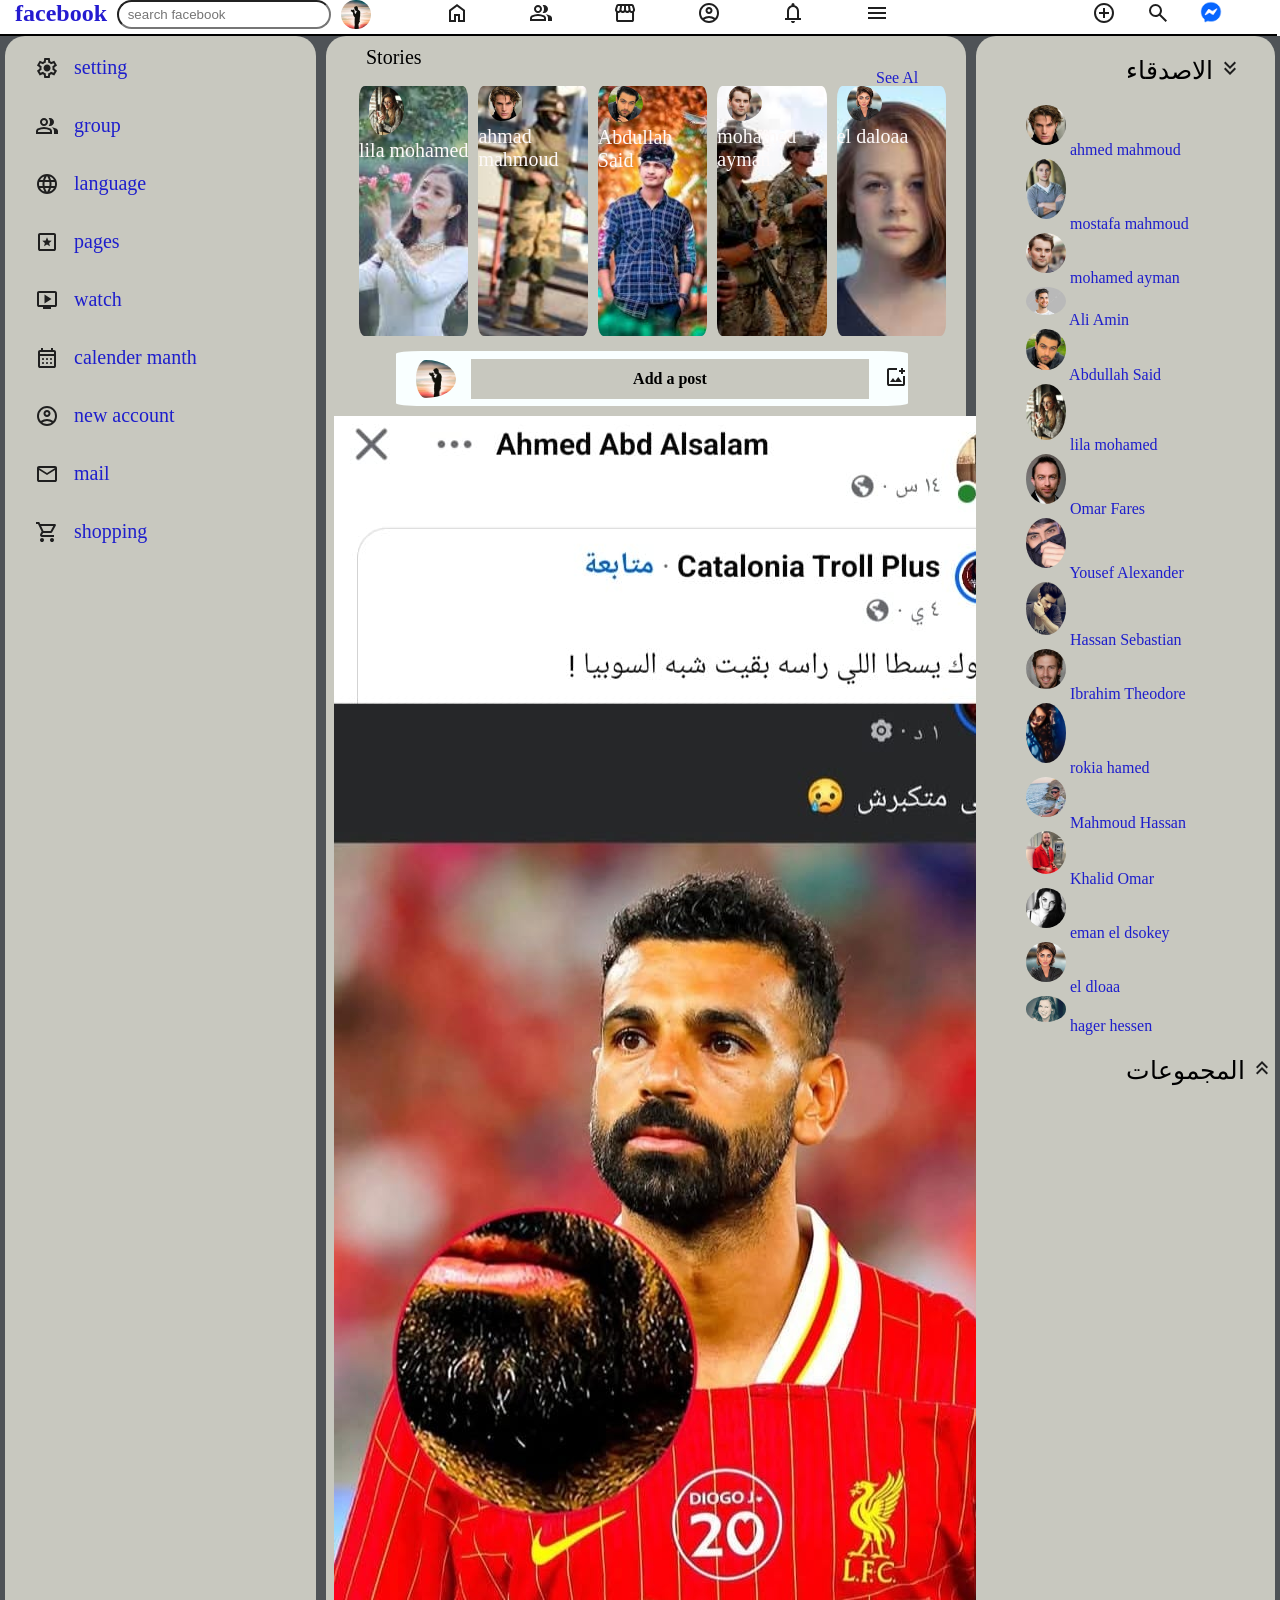
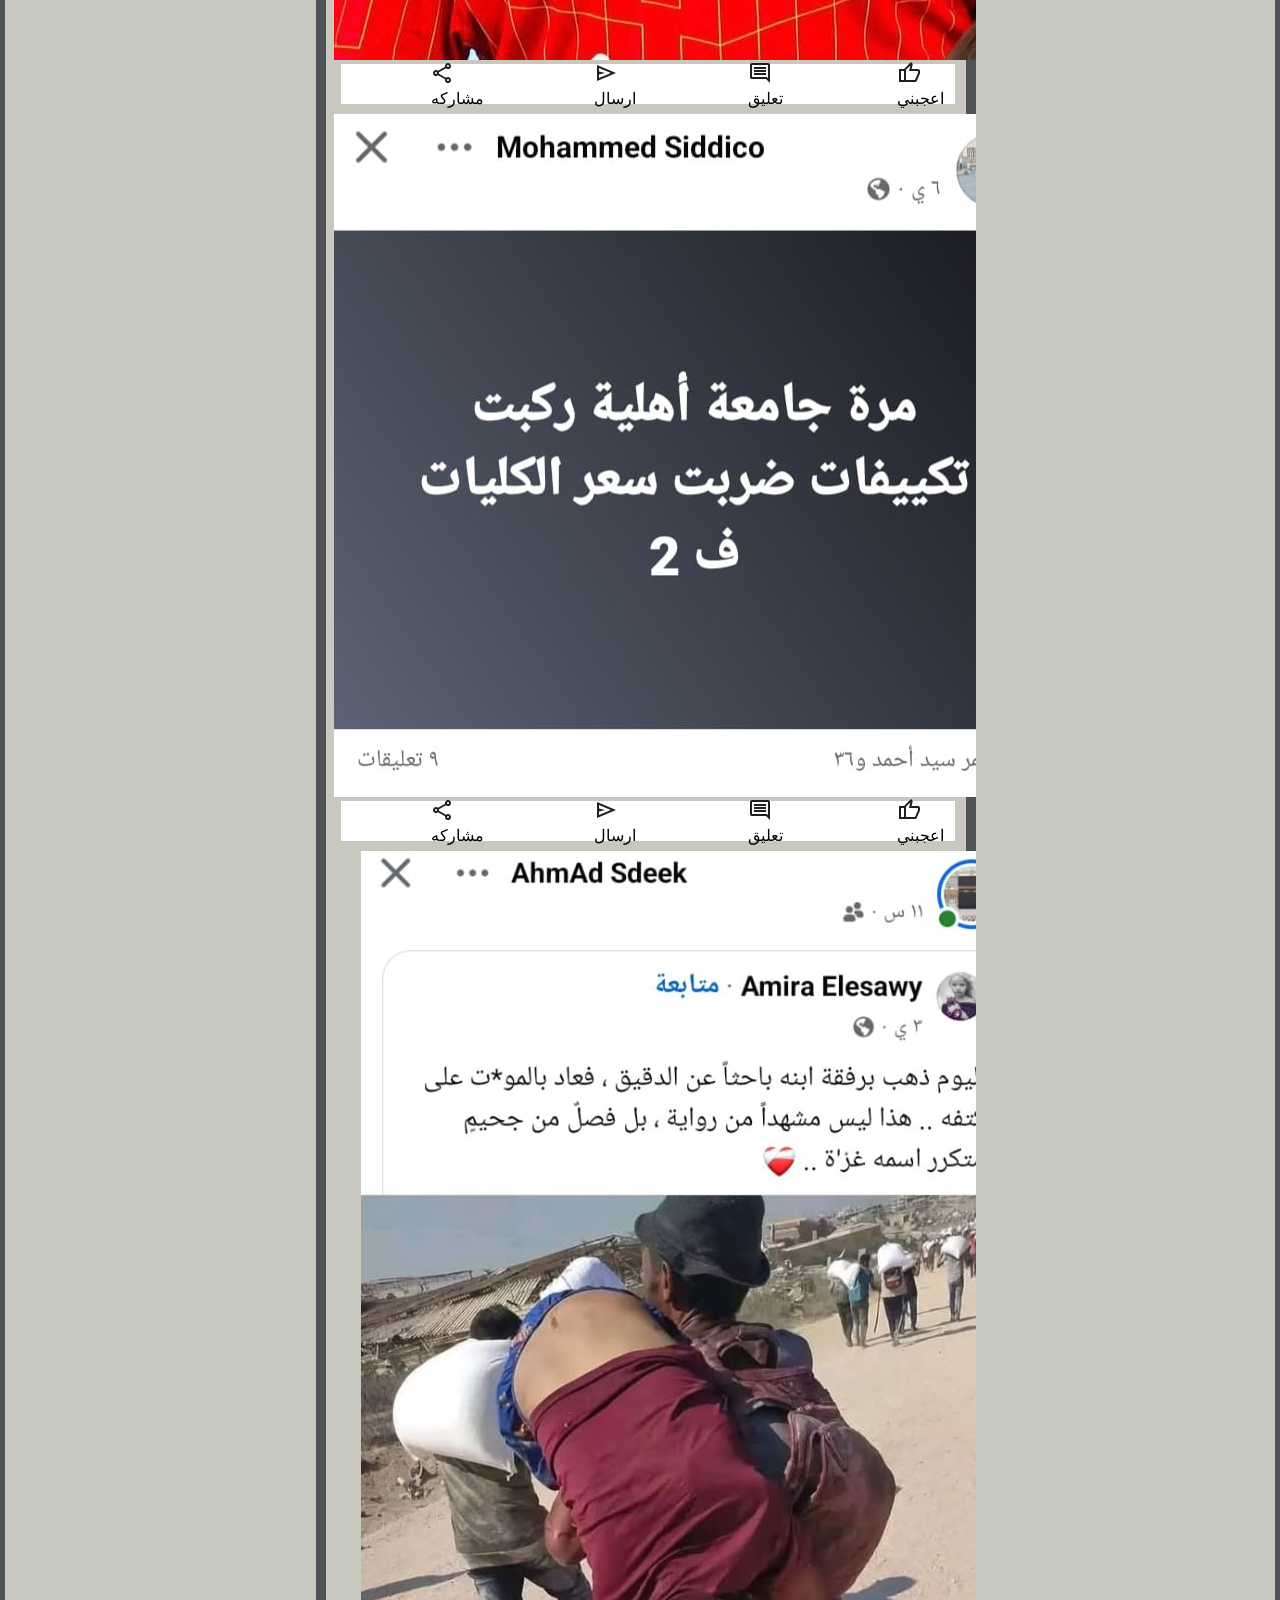
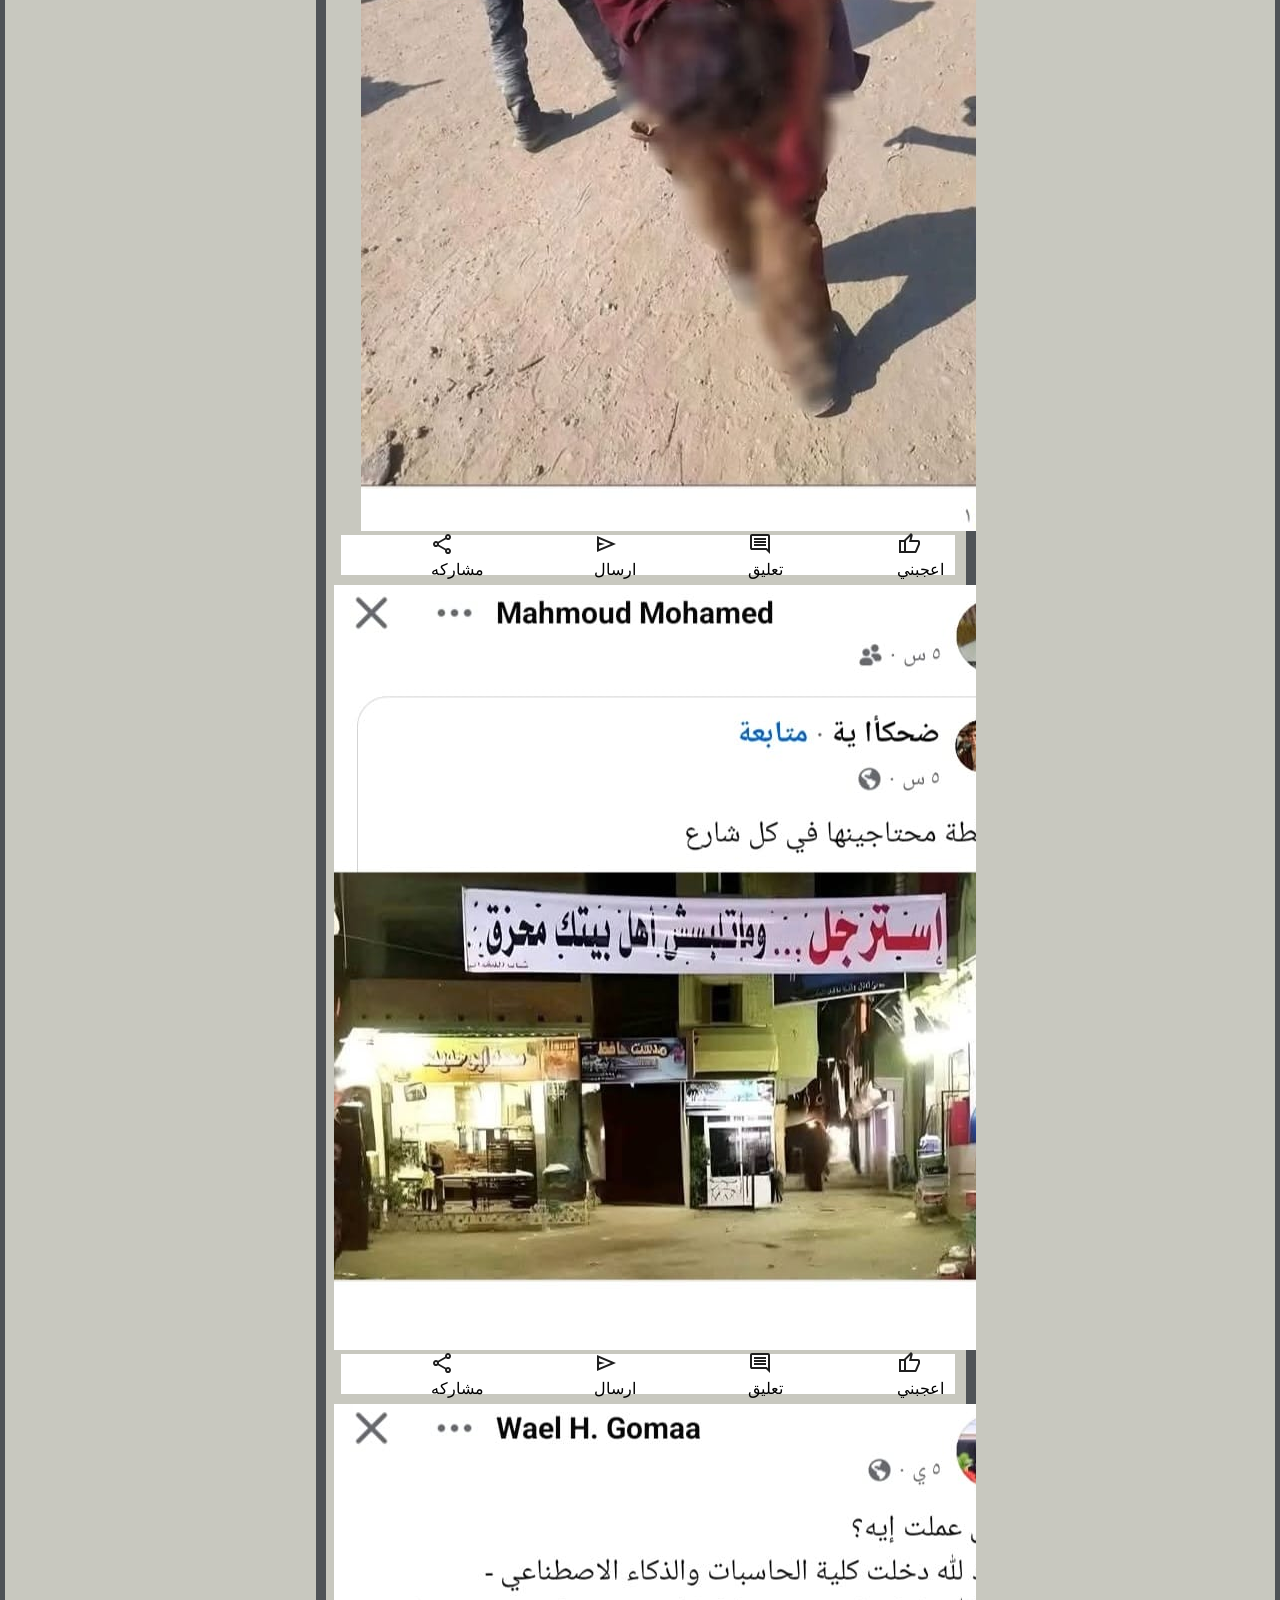
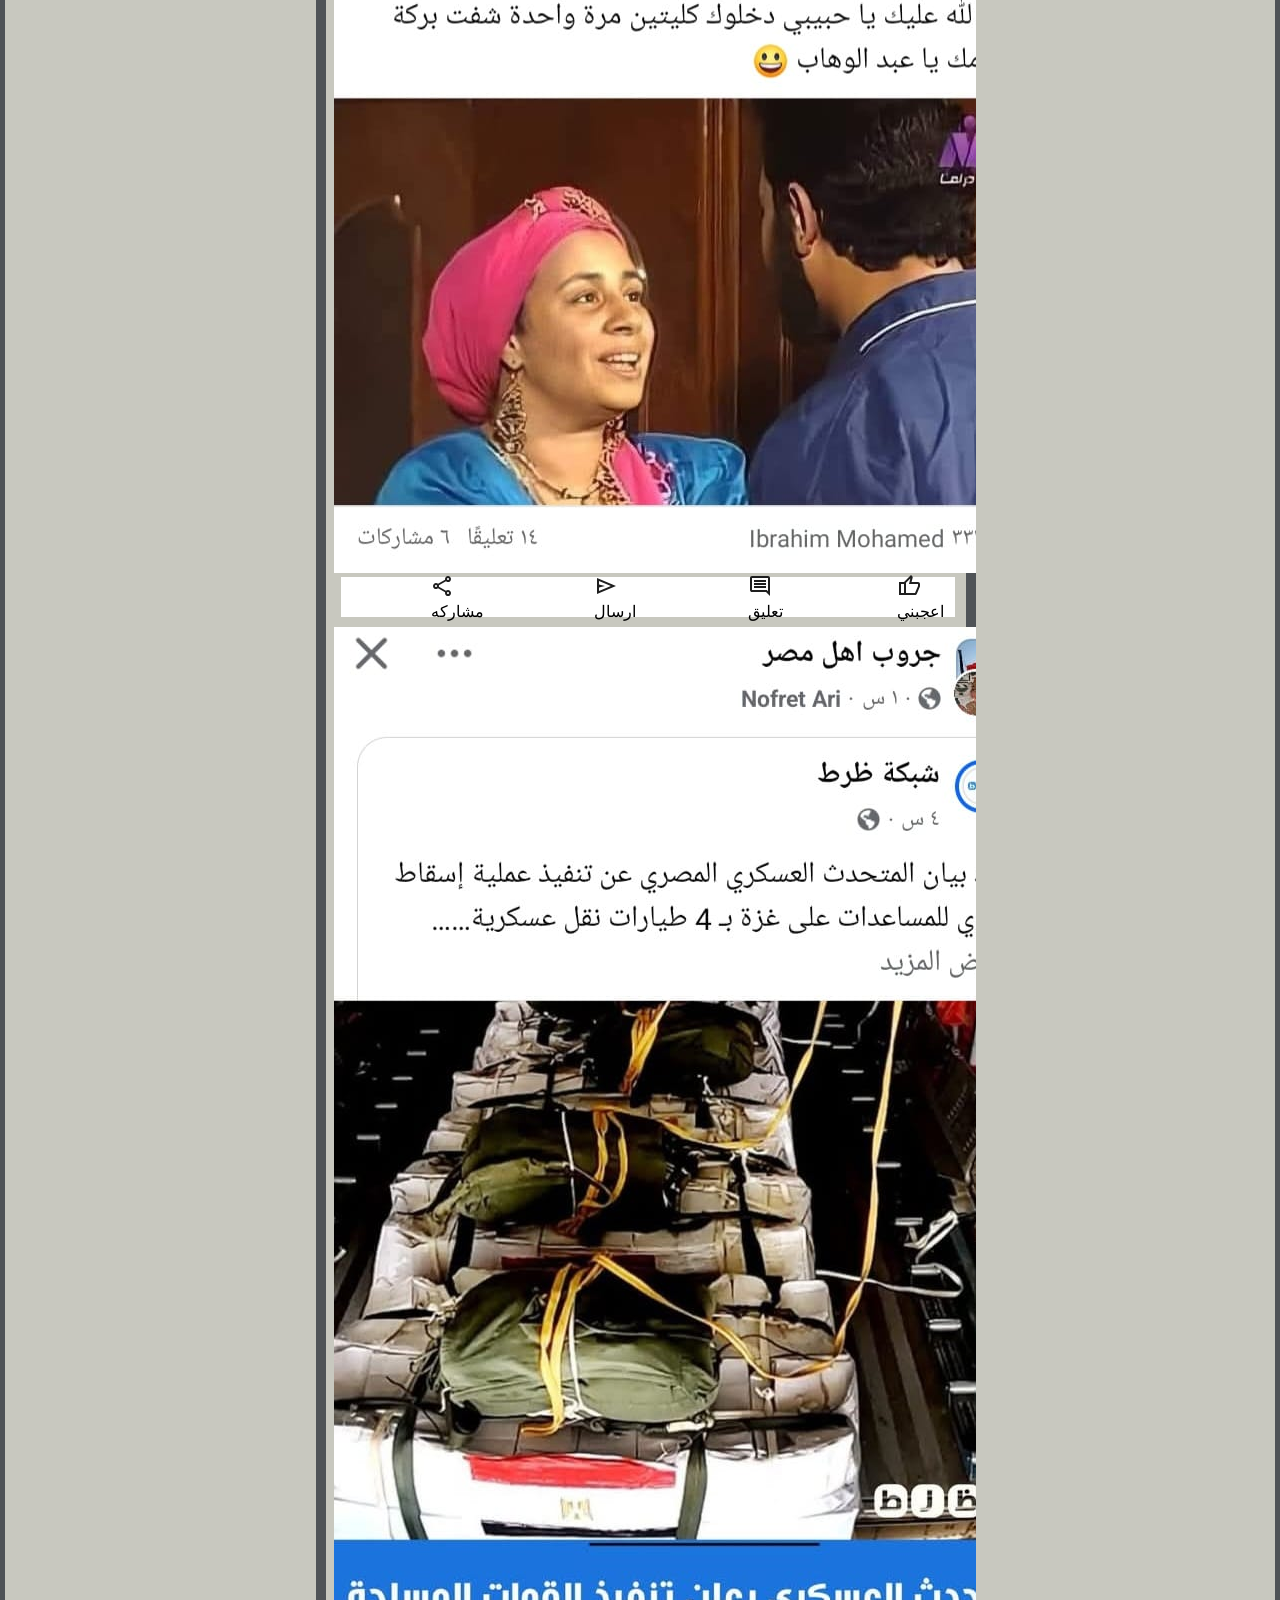
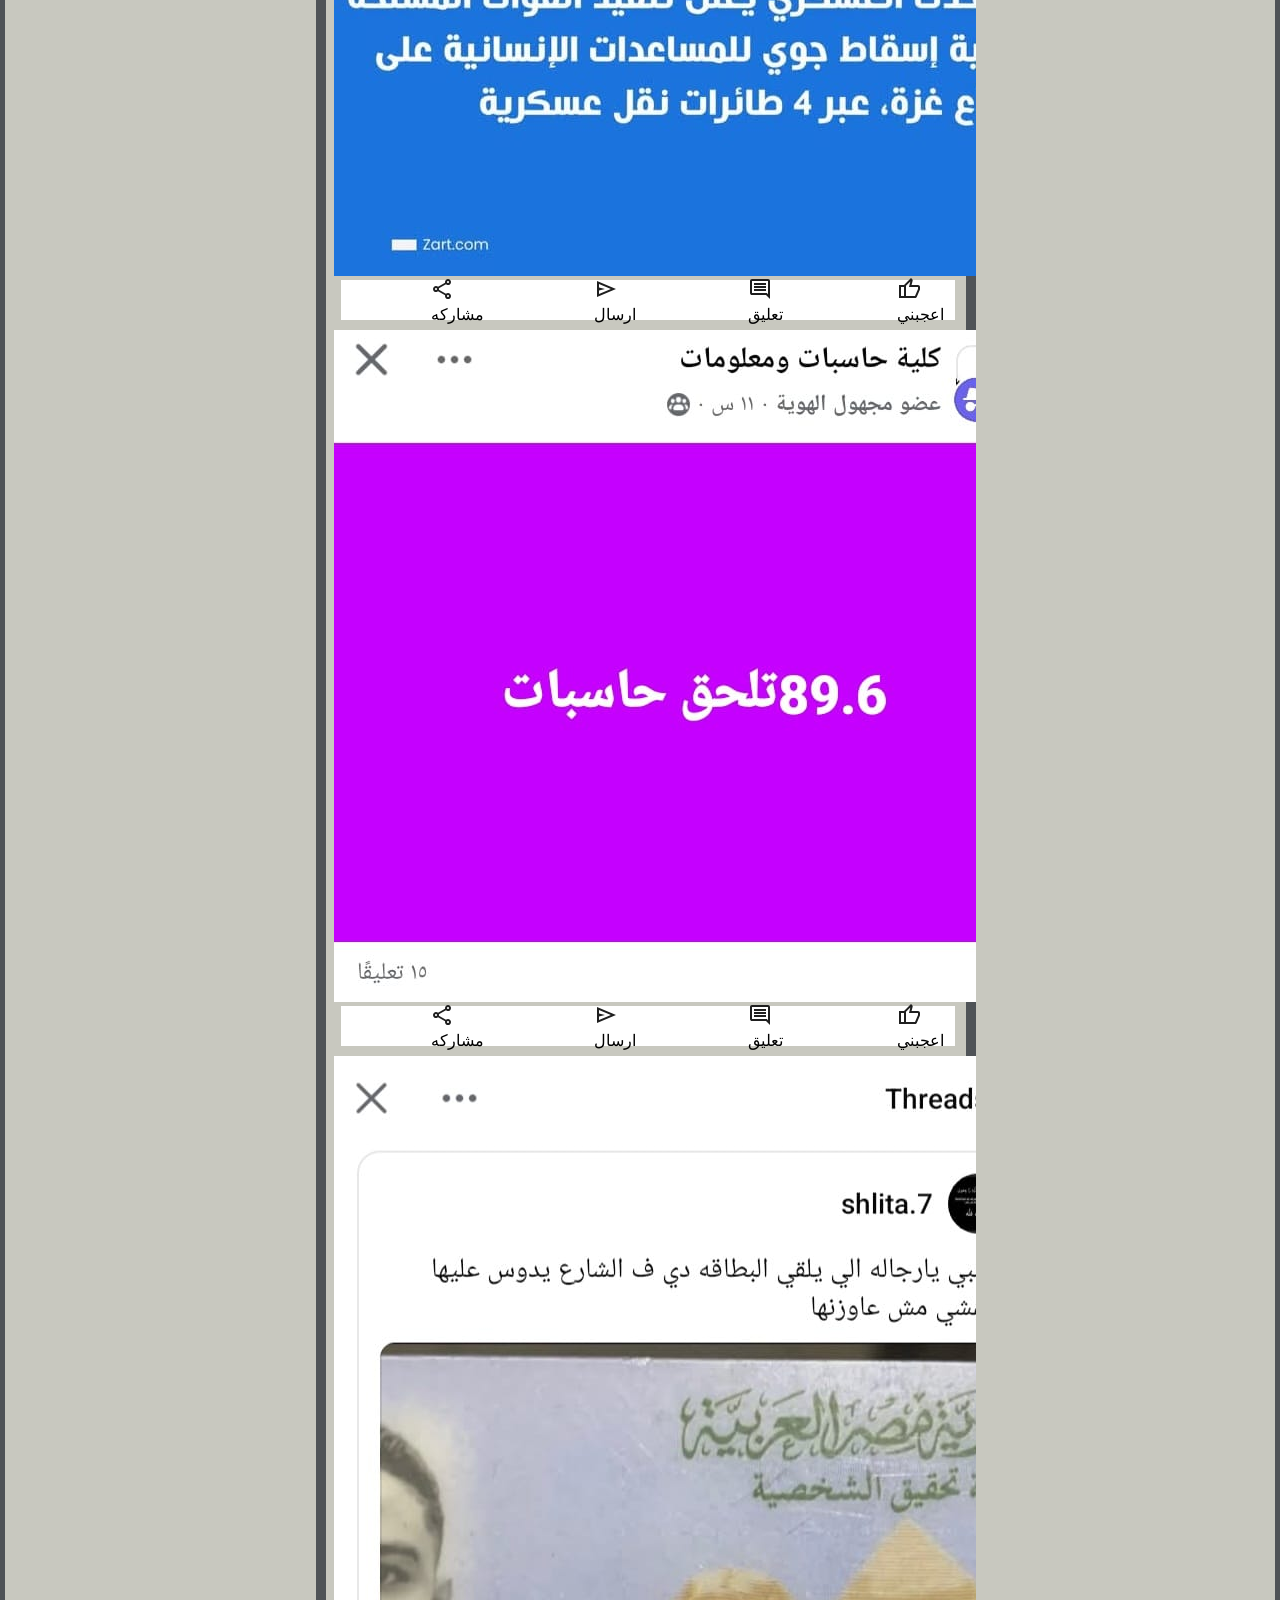
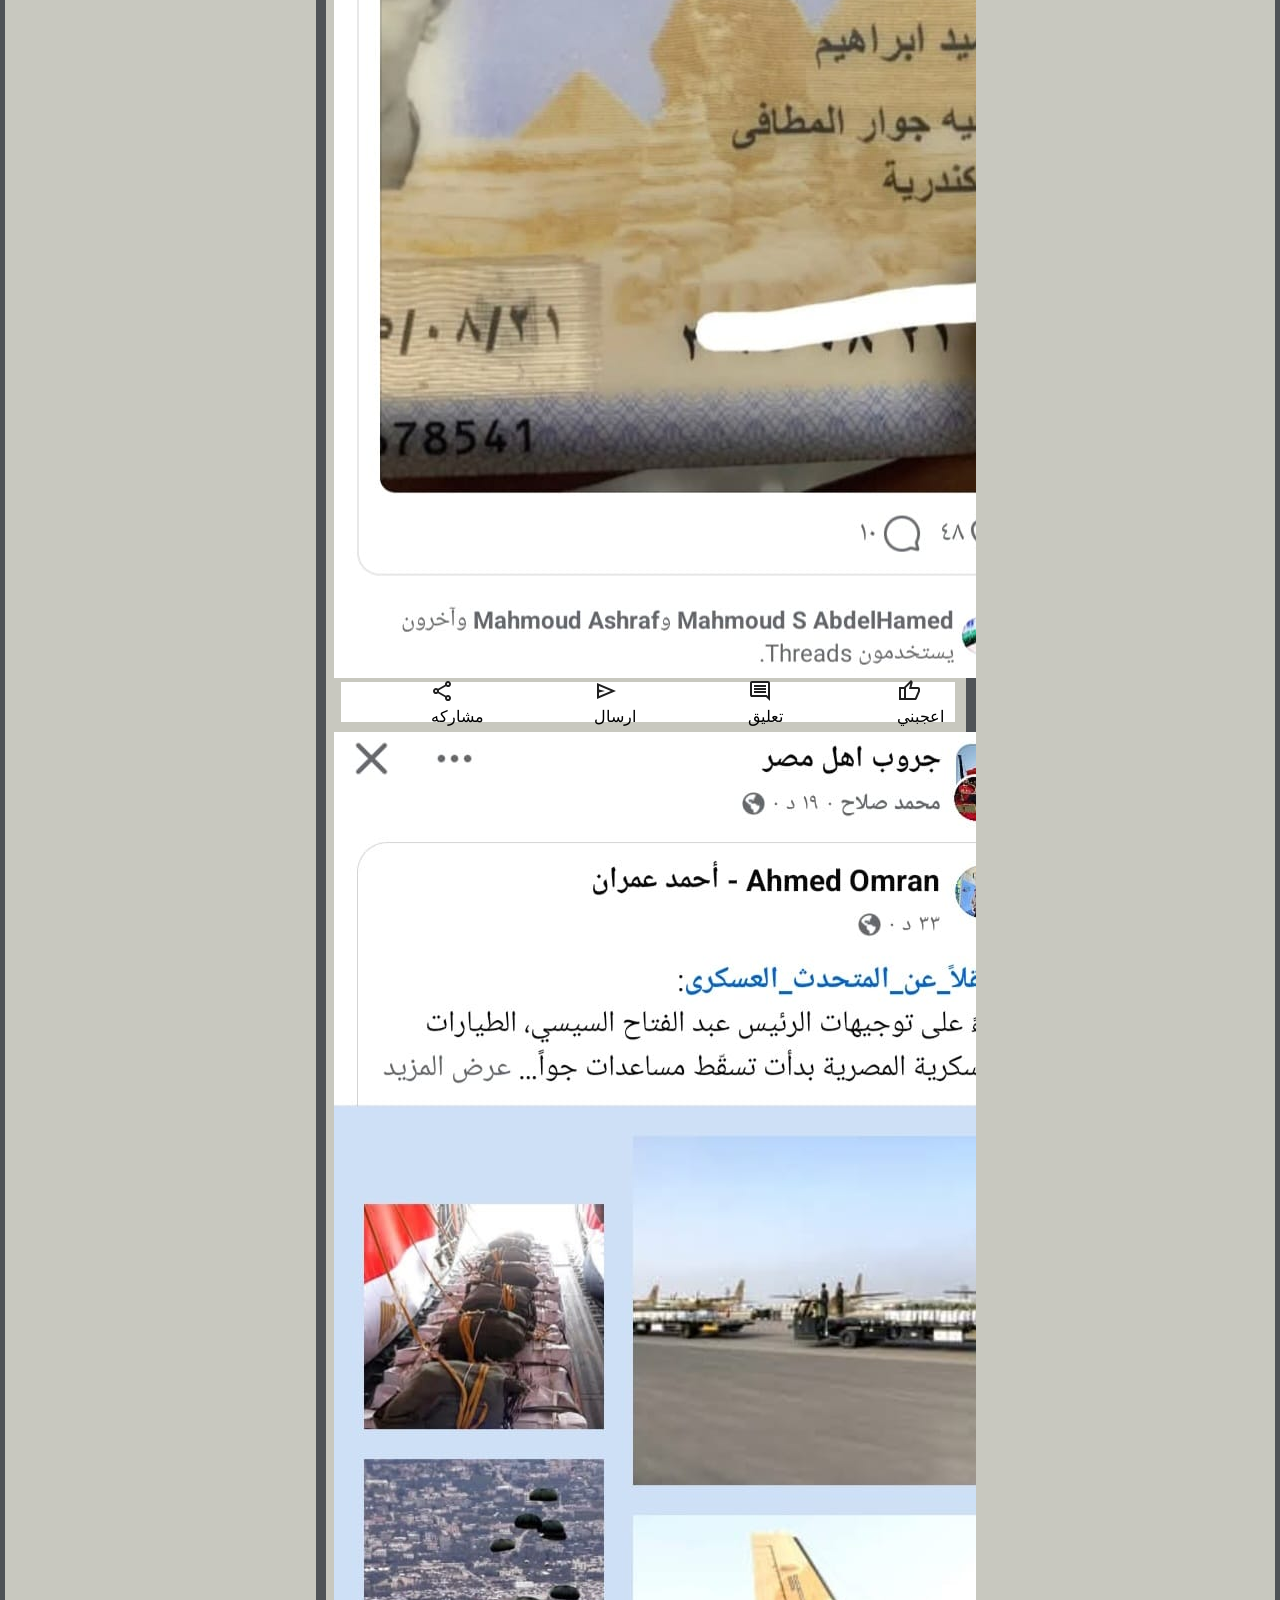
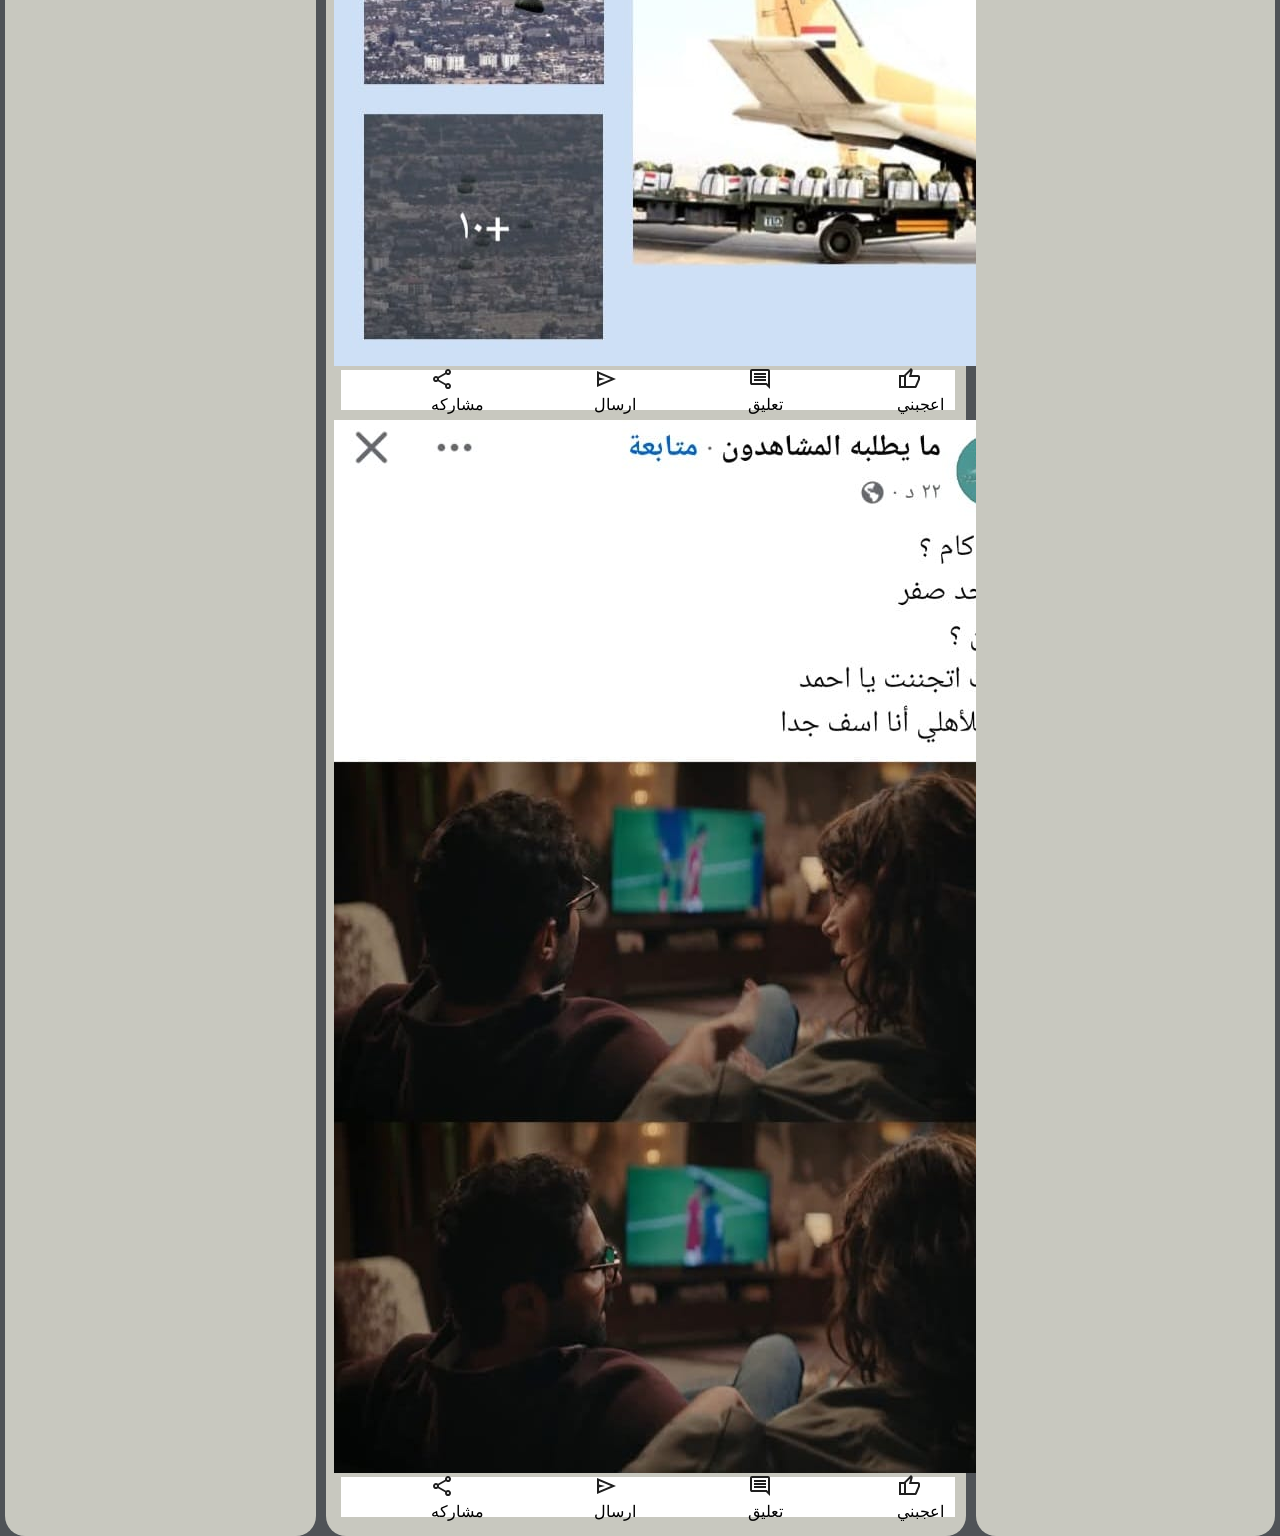
==== index.html @ 5dc80e25 "this is stap" ====
<!DOCTYPE html>
<html lang="en">
<head>
    <meta charset="UTF-8">
    <meta name="viewport" content="width=device-width, initial-scale=1.0">
    <title>home</title>
    <link rel="stylesheet" href="css.css">
</head>
<body>
    <nav class="nav">
        
       <div class="d3">
         
          <h1>facebook</h1>
          <input type="text" placeholder=" search facebook">
          <img src="./الصور/download.jpeg" alt="loading" width="30px">
       </div> 

       <div class="d2">
           <a href="./index.html"class="l9"><svg xmlns="http://www.w3.org/2000/svg" height="24px" viewBox="0 -960 960 960" width="24px" fill="#1f1f1f"><path d="M240-200h120v-240h240v240h120v-360L480-740 240-560v360Zm-80 80v-480l320-240 320 240v480H520v-240h-80v240H160Zm320-350Z"/></svg></a>
           
           <a href="./فروع الكود/الاصدقاء.html"class="l8"><svg xmlns="http://www.w3.org/2000/svg" height="24px" viewBox="0 -960 960 960" width="24px" fill="#1f1f1f"><path d="M40-160v-112q0-34 17.5-62.5T104-378q62-31 126-46.5T360-440q66 0 130 15.5T616-378q29 15 46.5 43.5T680-272v112H40Zm720 0v-120q0-44-24.5-84.5T666-434q51 6 96 20.5t84 35.5q36 20 55 44.5t19 53.5v120H760ZM360-480q-66 0-113-47t-47-113q0-66 47-113t113-47q66 0 113 47t47 113q0 66-47 113t-113 47Zm400-160q0 66-47 113t-113 47q-11 0-28-2.5t-28-5.5q27-32 41.5-71t14.5-81q0-42-14.5-81T544-792q14-5 28-6.5t28-1.5q66 0 113 47t47 113ZM120-240h480v-32q0-11-5.5-20T580-306q-54-27-109-40.5T360-360q-56 0-111 13.5T140-306q-9 5-14.5 14t-5.5 20v32Zm240-320q33 0 56.5-23.5T440-640q0-33-23.5-56.5T360-720q-33 0-56.5 23.5T280-640q0 33 23.5 56.5T360-560Zm0 320Zm0-400Z"/></svg></a>
          
           <a href="./فروع الكود/التسوق.html"class="l7"><svg xmlns="http://www.w3.org/2000/svg" height="24px" viewBox="0 -960 960 960" width="24px" fill="#1f1f1f"><path d="M841-518v318q0 33-23.5 56.5T761-120H201q-33 0-56.5-23.5T121-200v-318q-23-21-35.5-54t-.5-72l42-136q8-26 28.5-43t47.5-17h556q27 0 47 16.5t29 43.5l42 136q12 39-.5 71T841-518Zm-272-42q27 0 41-18.5t11-41.5l-22-140h-78v148q0 21 14 36.5t34 15.5Zm-180 0q23 0 37.5-15.5T441-612v-148h-78l-22 140q-4 24 10.5 42t37.5 18Zm-178 0q18 0 31.5-13t16.5-33l22-154h-78l-40 134q-6 20 6.5 43t41.5 23Zm540 0q29 0 42-23t6-43l-42-134h-76l22 154q3 20 16.5 33t31.5 13ZM201-200h560v-282q-5 2-6.5 2H751q-27 0-47.5-9T663-518q-18 18-41 28t-49 10q-27 0-50.5-10T481-518q-17 18-39.5 28T393-480q-29 0-52.5-10T299-518q-21 21-41.5 29.5T211-480h-4.5q-2.5 0-5.5-2v282Zm560 0H201h560Z"/></svg></a>
          
           <a href="./فروع الكود/الملف الشخصي .html"class="l6"><svg xmlns="http://www.w3.org/2000/svg" height="24px" viewBox="0 -960 960 960" width="24px" fill="#1f1f1f"><path d="M234-276q51-39 114-61.5T480-360q69 0 132 22.5T726-276q35-41 54.5-93T800-480q0-133-93.5-226.5T480-800q-133 0-226.5 93.5T160-480q0 59 19.5 111t54.5 93Zm246-164q-59 0-99.5-40.5T340-580q0-59 40.5-99.5T480-720q59 0 99.5 40.5T620-580q0 59-40.5 99.5T480-440Zm0 360q-83 0-156-31.5T197-197q-54-54-85.5-127T80-480q0-83 31.5-156T197-763q54-54 127-85.5T480-880q83 0 156 31.5T763-763q54 54 85.5 127T880-480q0 83-31.5 156T763-197q-54 54-127 85.5T480-80Zm0-80q53 0 100-15.5t86-44.5q-39-29-86-44.5T480-280q-53 0-100 15.5T294-220q39 29 86 44.5T480-160Zm0-360q26 0 43-17t17-43q0-26-17-43t-43-17q-26 0-43 17t-17 43q0 26 17 43t43 17Zm0-60Zm0 360Z"/></svg></a>
           
           <a href="./فروع الكود/الاشعارات.html"class="l5"><svg xmlns="http://www.w3.org/2000/svg" height="24px" viewBox="0 -960 960 960" width="24px" fill="#1f1f1f"><path d="M160-200v-80h80v-280q0-83 50-147.5T420-792v-28q0-25 17.5-42.5T480-880q25 0 42.5 17.5T540-820v28q80 20 130 84.5T720-560v280h80v80H160Zm320-300Zm0 420q-33 0-56.5-23.5T400-160h160q0 33-23.5 56.5T480-80ZM320-280h320v-280q0-66-47-113t-113-47q-66 0-113 47t-47 113v280Z"/></svg></a>
          
           <a href="./فروع الكود/المزيد.html"class="l4"><svg xmlns="http://www.w3.org/2000/svg" height="24px" viewBox="0 -960 960 960" width="24px" fill="#1f1f1f"><path d="M120-240v-80h720v80H120Zm0-200v-80h720v80H120Zm0-200v-80h720v80H120Z"/></svg></a>
           
        </div>
        
        <div class="d1">

          
       
         <a href=""class="l3"><svg xmlns="http://www.w3.org/2000/svg" height="24px" viewBox="0 -960 960 960" width="24px" fill="#1f1f1f"><path d="M440-280h80v-160h160v-80H520v-160h-80v160H280v80h160v160Zm40 200q-83 0-156-31.5T197-197q-54-54-85.5-127T80-480q0-83 31.5-156T197-763q54-54 127-85.5T480-880q83 0 156 31.5T763-763q54 54 85.5 127T880-480q0 83-31.5 156T763-197q-54 54-127 85.5T480-80Zm0-80q134 0 227-93t93-227q0-134-93-227t-227-93q-134 0-227 93t-93 227q0 134 93 227t227 93Zm0-320Z"/></svg></a>
     
         <a href=""class="l2"><svg xmlns="http://www.w3.org/2000/svg" height="24px" viewBox="0 -960 960 960" width="24px" fill="#1f1f1f"><path d="M784-120 532-372q-30 24-69 38t-83 14q-109 0-184.5-75.5T120-580q0-109 75.5-184.5T380-840q109 0 184.5 75.5T640-580q0 44-14 83t-38 69l252 252-56 56ZM380-400q75 0 127.5-52.5T560-580q0-75-52.5-127.5T380-760q-75 0-127.5 52.5T200-580q0 75 52.5 127.5T380-400Z"/></svg></a>
           
         <a href="" class="l1" ><img src="./الصور/download.png" alt="loading" width="22" height="22"></a>
       
        </div>

       

    </nav>
   <section class="s1">
     <div class="left">
      
       <ul>
         <li> 
            <a href=""><svg xmlns="http://www.w3.org/2000/svg" height="24px" viewBox="0 -960 960 960" width="24px" fill="#1f1f1f"><path d="m370-80-16-128q-13-5-24.5-12T307-235l-119 50L78-375l103-78q-1-7-1-13.5v-27q0-6.5 1-13.5L78-585l110-190 119 50q11-8 23-15t24-12l16-128h220l16 128q13 5 24.5 12t22.5 15l119-50 110 190-103 78q1 7 1 13.5v27q0 6.5-2 13.5l103 78-110 190-118-50q-11 8-23 15t-24 12L590-80H370Zm70-80h79l14-106q31-8 57.5-23.5T639-327l99 41 39-68-86-65q5-14 7-29.5t2-31.5q0-16-2-31.5t-7-29.5l86-65-39-68-99 42q-22-23-48.5-38.5T533-694l-13-106h-79l-14 106q-31 8-57.5 23.5T321-633l-99-41-39 68 86 64q-5 15-7 30t-2 32q0 16 2 31t7 30l-86 65 39 68 99-42q22 23 48.5 38.5T427-266l13 106Zm42-180q58 0 99-41t41-99q0-58-41-99t-99-41q-59 0-99.5 41T342-480q0 58 40.5 99t99.5 41Zm-2-140Z"/></svg></a>
              <h>setting</h>
         </li>
         <li> 
            <a href=""><svg xmlns="http://www.w3.org/2000/svg" height="24px" viewBox="0 -960 960 960" width="24px" fill="#1f1f1f"><path d="M40-160v-112q0-34 17.5-62.5T104-378q62-31 126-46.5T360-440q66 0 130 15.5T616-378q29 15 46.5 43.5T680-272v112H40Zm720 0v-120q0-44-24.5-84.5T666-434q51 6 96 20.5t84 35.5q36 20 55 44.5t19 53.5v120H760ZM360-480q-66 0-113-47t-47-113q0-66 47-113t113-47q66 0 113 47t47 113q0 66-47 113t-113 47Zm400-160q0 66-47 113t-113 47q-11 0-28-2.5t-28-5.5q27-32 41.5-71t14.5-81q0-42-14.5-81T544-792q14-5 28-6.5t28-1.5q66 0 113 47t47 113ZM120-240h480v-32q0-11-5.5-20T580-306q-54-27-109-40.5T360-360q-56 0-111 13.5T140-306q-9 5-14.5 14t-5.5 20v32Zm240-320q33 0 56.5-23.5T440-640q0-33-23.5-56.5T360-720q-33 0-56.5 23.5T280-640q0 33 23.5 56.5T360-560Zm0 320Zm0-400Z"/></svg></a>
            <h>group</h>
         </li>
         <li> 
            <a href=""><svg xmlns="http://www.w3.org/2000/svg" height="24px" viewBox="0 -960 960 960" width="24px" fill="#1f1f1f"><path d="M480-80q-82 0-155-31.5t-127.5-86Q143-252 111.5-325T80-480q0-83 31.5-155.5t86-127Q252-817 325-848.5T480-880q83 0 155.5 31.5t127 86q54.5 54.5 86 127T880-480q0 82-31.5 155t-86 127.5q-54.5 54.5-127 86T480-80Zm0-82q26-36 45-75t31-83H404q12 44 31 83t45 75Zm-104-16q-18-33-31.5-68.5T322-320H204q29 50 72.5 87t99.5 55Zm208 0q56-18 99.5-55t72.5-87H638q-9 38-22.5 73.5T584-178ZM170-400h136q-3-20-4.5-39.5T300-480q0-21 1.5-40.5T306-560H170q-5 20-7.5 39.5T160-480q0 21 2.5 40.5T170-400Zm216 0h188q3-20 4.5-39.5T580-480q0-21-1.5-40.5T574-560H386q-3 20-4.5 39.5T380-480q0 21 1.5 40.5T386-400Zm268 0h136q5-20 7.5-39.5T800-480q0-21-2.5-40.5T790-560H654q3 20 4.5 39.5T660-480q0 21-1.5 40.5T654-400Zm-16-240h118q-29-50-72.5-87T584-782q18 33 31.5 68.5T638-640Zm-234 0h152q-12-44-31-83t-45-75q-26 36-45 75t-31 83Zm-200 0h118q9-38 22.5-73.5T376-782q-56 18-99.5 55T204-640Z"/></svg></a>
            <h>language</h>
         </li>
         <li> 
            <a href=""><svg xmlns="http://www.w3.org/2000/svg" height="24px" viewBox="0 -960 960 960" width="24px" fill="#1f1f1f"><path d="M200-120q-33 0-56.5-23.5T120-200v-560q0-33 23.5-56.5T200-840h560q33 0 56.5 23.5T840-760v560q0 33-23.5 56.5T760-120H200Zm0-80h560v-560H200v560Zm0-560v560-560Zm163 450 117-71 117 71-31-133 104-90-137-11-53-126-53 126-137 11 104 90-31 133Z"/></svg></a>
            <h>pages</h>
         </li>
         <li> 
            <a href=""><svg xmlns="http://www.w3.org/2000/svg" height="24px" viewBox="0 -960 960 960" width="24px" fill="#1f1f1f"><path d="m380-340 280-180-280-180v360Zm-60 220v-80H160q-33 0-56.5-23.5T80-280v-480q0-33 23.5-56.5T160-840h640q33 0 56.5 23.5T880-760v480q0 33-23.5 56.5T800-200H640v80H320ZM160-280h640v-480H160v480Zm0 0v-480 480Z"/></svg></a>
             <h>watch</h>
         </li>
         <li> 
            <a href=""><svg xmlns="http://www.w3.org/2000/svg" height="24px" viewBox="0 -960 960 960" width="24px" fill="#1f1f1f"><path d="M200-80q-33 0-56.5-23.5T120-160v-560q0-33 23.5-56.5T200-800h40v-80h80v80h320v-80h80v80h40q33 0 56.5 23.5T840-720v560q0 33-23.5 56.5T760-80H200Zm0-80h560v-400H200v400Zm0-480h560v-80H200v80Zm0 0v-80 80Zm280 240q-17 0-28.5-11.5T440-440q0-17 11.5-28.5T480-480q17 0 28.5 11.5T520-440q0 17-11.5 28.5T480-400Zm-160 0q-17 0-28.5-11.5T280-440q0-17 11.5-28.5T320-480q17 0 28.5 11.5T360-440q0 17-11.5 28.5T320-400Zm320 0q-17 0-28.5-11.5T600-440q0-17 11.5-28.5T640-480q17 0 28.5 11.5T680-440q0 17-11.5 28.5T640-400ZM480-240q-17 0-28.5-11.5T440-280q0-17 11.5-28.5T480-320q17 0 28.5 11.5T520-280q0 17-11.5 28.5T480-240Zm-160 0q-17 0-28.5-11.5T280-280q0-17 11.5-28.5T320-320q17 0 28.5 11.5T360-280q0 17-11.5 28.5T320-240Zm320 0q-17 0-28.5-11.5T600-280q0-17 11.5-28.5T640-320q17 0 28.5 11.5T680-280q0 17-11.5 28.5T640-240Z"/></svg></a>
            <h>calender manth</h>
         </li>
         <li> 
            <a href=""><svg xmlns="http://www.w3.org/2000/svg" height="24px" viewBox="0 -960 960 960" width="24px" fill="#1f1f1f"><path d="M234-276q51-39 114-61.5T480-360q69 0 132 22.5T726-276q35-41 54.5-93T800-480q0-133-93.5-226.5T480-800q-133 0-226.5 93.5T160-480q0 59 19.5 111t54.5 93Zm246-164q-59 0-99.5-40.5T340-580q0-59 40.5-99.5T480-720q59 0 99.5 40.5T620-580q0 59-40.5 99.5T480-440Zm0 360q-83 0-156-31.5T197-197q-54-54-85.5-127T80-480q0-83 31.5-156T197-763q54-54 127-85.5T480-880q83 0 156 31.5T763-763q54 54 85.5 127T880-480q0 83-31.5 156T763-197q-54 54-127 85.5T480-80Zm0-80q53 0 100-15.5t86-44.5q-39-29-86-44.5T480-280q-53 0-100 15.5T294-220q39 29 86 44.5T480-160Zm0-360q26 0 43-17t17-43q0-26-17-43t-43-17q-26 0-43 17t-17 43q0 26 17 43t43 17Zm0-60Zm0 360Z"/></svg></a>
             <h>new account</h>
         </li>
         <li> 
            <a href=""><svg xmlns="http://www.w3.org/2000/svg" height="24px" viewBox="0 -960 960 960" width="24px" fill="#1f1f1f"><path d="M160-160q-33 0-56.5-23.5T80-240v-480q0-33 23.5-56.5T160-800h640q33 0 56.5 23.5T880-720v480q0 33-23.5 56.5T800-160H160Zm320-280L160-640v400h640v-400L480-440Zm0-80 320-200H160l320 200ZM160-640v-80 480-400Z"/></svg></a>
             <h>mail</h>
         </li>
         <li> 
            <a href=""><svg xmlns="http://www.w3.org/2000/svg" height="24px" viewBox="0 -960 960 960" width="24px" fill="#1f1f1f"><path d="M280-80q-33 0-56.5-23.5T200-160q0-33 23.5-56.5T280-240q33 0 56.5 23.5T360-160q0 33-23.5 56.5T280-80Zm400 0q-33 0-56.5-23.5T600-160q0-33 23.5-56.5T680-240q33 0 56.5 23.5T760-160q0 33-23.5 56.5T680-80ZM246-720l96 200h280l110-200H246Zm-38-80h590q23 0 35 20.5t1 41.5L692-482q-11 20-29.5 31T622-440H324l-44 80h480v80H280q-45 0-68-39.5t-2-78.5l54-98-144-304H40v-80h130l38 80Zm134 280h280-280Z"/></svg></a>
             <h>shopping</h>
         </li>
         <li> 
            <a href=""></a>
            <h></h>
         </li>
        </ul>
      
     </div>
     <div class="center">
        <div class="cl0">
           <h>Stories</h>
           <h50>See Al</h50>
        </div>
        <div class="cl1">
            <div class="w1">
                <img src="./الصور/download (6).jpeg" alt="loading"><br>
                <div class="clw1">
                    <h>lila mohamed</h>
                </div>

            </div>
            <div class="w2">
                <img src="./الصور/download (1).jpeg" alt="loading"><br>
                <div class="clw2">
                    <h>ahmad mahmoud</h>
                </div>

            </div>
            <div class="w3">
                <img src="./الصور/download (5).jpeg" alt="loading"><br>
                 <div class="clw3">
                    <h>Abdullah Said</h>
                </div>


            </div>
            <div class="w4">
                <img src="./الصور/download (3).jpeg" alt="loading"><br>
                 <div class="clw4">
                    <h>mohamed ayman</h>
                </div>


            </div>
            <div class="w5">
                <img src="./الصور/images (15).jpeg" alt="loading"><br>
                 <div class="clw5">
                    <h>el daloaa</h>
                </div>


            </div>

        </div>
        <div class="cl2">
           <img src="./الصور/download.jpeg" alt="loading">
           <table border="0">
            <tr>
                <th>
                    <h51>Add a post</h51>
                </th>
            </tr>
           </table>
           <a href=""><svg svg xmlns="http://www.w3.org/2000/svg" height="24px" viewBox="0 -960 960 960" width="24px" fill="#1f1f1f"><path d="M480-480ZM200-120q-33 0-56.5-23.5T120-200v-560q0-33 23.5-56.5T200-840h320v80H200v560h560v-320h80v320q0 33-23.5 56.5T760-120H200Zm40-160h480L570-480 450-320l-90-120-120 160Zm440-320v-80h-80v-80h80v-80h80v80h80v80h-80v80h-80Z"/></svg> </a>
        </div>

        <div class="cl3">
           <img src="./الصور/1.jpg" alt="loading">

        </div>
        <div class="comment">
            <div>
                <a href=""><svg xmlns="http://www.w3.org/2000/svg" height="24px" viewBox="0 -960 960 960" width="24px" fill="#1f1f1f"><path d="M680-80q-50 0-85-35t-35-85q0-6 3-28L282-392q-16 15-37 23.5t-45 8.5q-50 0-85-35t-35-85q0-50 35-85t85-35q24 0 45 8.5t37 23.5l281-164q-2-7-2.5-13.5T560-760q0-50 35-85t85-35q50 0 85 35t35 85q0 50-35 85t-85 35q-24 0-45-8.5T598-672L317-508q2 7 2.5 13.5t.5 14.5q0 8-.5 14.5T317-452l281 164q16-15 37-23.5t45-8.5q50 0 85 35t35 85q0 50-35 85t-85 35Zm0-80q17 0 28.5-11.5T720-200q0-17-11.5-28.5T680-240q-17 0-28.5 11.5T640-200q0 17 11.5 28.5T680-160ZM200-440q17 0 28.5-11.5T240-480q0-17-11.5-28.5T200-520q-17 0-28.5 11.5T160-480q0 17 11.5 28.5T200-440Zm480-280q17 0 28.5-11.5T720-760q0-17-11.5-28.5T680-800q-17 0-28.5 11.5T640-760q0 17 11.5 28.5T680-720Zm0 520ZM200-480Zm480-280Z"/></svg> </a>
              <h20>مشاركه </h20>
            </div>
            <div>
               <a href=""><svg xmlns="http://www.w3.org/2000/svg" height="24px" viewBox="0 -960 960 960" width="24px" fill="#1f1f1f"><path d="M120-160v-640l760 320-760 320Zm80-120 474-200-474-200v140l240 60-240 60v140Zm0 0v-400 400Z"/></svg> </a>
              <h20>ارسال </h20>
            </div>
            <div>
               <a href=""> <svg xmlns="http://www.w3.org/2000/svg" height="24px" viewBox="0 -960 960 960" width="24px" fill="#1f1f1f"><path d="M240-400h480v-80H240v80Zm0-120h480v-80H240v80Zm0-120h480v-80H240v80ZM880-80 720-240H160q-33 0-56.5-23.5T80-320v-480q0-33 23.5-56.5T160-880h640q33 0 56.5 23.5T880-800v720ZM160-320h594l46 45v-525H160v480Zm0 0v-480 480Z"/></svg></a>
              <h20> تعليق</h20>
            </div>
            <div>
               <a href=""><svg xmlns="http://www.w3.org/2000/svg" height="24px" viewBox="0 -960 960 960" width="24px" fill="#1f1f1f"><path d="M720-120H280v-520l280-280 50 50q7 7 11.5 19t4.5 23v14l-44 174h258q32 0 56 24t24 56v80q0 7-2 15t-4 15L794-168q-9 20-30 34t-44 14Zm-360-80h360l120-280v-80H480l54-220-174 174v406Zm0-406v406-406Zm-80-34v80H160v360h120v80H80v-520h200Z"/></svg> </a>
              <h20> اعجبني</h20>
            </div>
            
          
       </div>
        <div class="cl4">
           <img src="./الصور/2.jpg" alt="loading">

         </div>
          <div class="comment">
            <div>
                <a href=""><svg xmlns="http://www.w3.org/2000/svg" height="24px" viewBox="0 -960 960 960" width="24px" fill="#1f1f1f"><path d="M680-80q-50 0-85-35t-35-85q0-6 3-28L282-392q-16 15-37 23.5t-45 8.5q-50 0-85-35t-35-85q0-50 35-85t85-35q24 0 45 8.5t37 23.5l281-164q-2-7-2.5-13.5T560-760q0-50 35-85t85-35q50 0 85 35t35 85q0 50-35 85t-85 35q-24 0-45-8.5T598-672L317-508q2 7 2.5 13.5t.5 14.5q0 8-.5 14.5T317-452l281 164q16-15 37-23.5t45-8.5q50 0 85 35t35 85q0 50-35 85t-85 35Zm0-80q17 0 28.5-11.5T720-200q0-17-11.5-28.5T680-240q-17 0-28.5 11.5T640-200q0 17 11.5 28.5T680-160ZM200-440q17 0 28.5-11.5T240-480q0-17-11.5-28.5T200-520q-17 0-28.5 11.5T160-480q0 17 11.5 28.5T200-440Zm480-280q17 0 28.5-11.5T720-760q0-17-11.5-28.5T680-800q-17 0-28.5 11.5T640-760q0 17 11.5 28.5T680-720Zm0 520ZM200-480Zm480-280Z"/></svg> </a>
              <h20>مشاركه </h20>
            </div>
            <div>
               <a href=""><svg xmlns="http://www.w3.org/2000/svg" height="24px" viewBox="0 -960 960 960" width="24px" fill="#1f1f1f"><path d="M120-160v-640l760 320-760 320Zm80-120 474-200-474-200v140l240 60-240 60v140Zm0 0v-400 400Z"/></svg> </a>
              <h20>ارسال </h20>
            </div>
            <div>
               <a href=""> <svg xmlns="http://www.w3.org/2000/svg" height="24px" viewBox="0 -960 960 960" width="24px" fill="#1f1f1f"><path d="M240-400h480v-80H240v80Zm0-120h480v-80H240v80Zm0-120h480v-80H240v80ZM880-80 720-240H160q-33 0-56.5-23.5T80-320v-480q0-33 23.5-56.5T160-880h640q33 0 56.5 23.5T880-800v720ZM160-320h594l46 45v-525H160v480Zm0 0v-480 480Z"/></svg></a>
              <h20> تعليق</h20>
            </div>
            <div>
               <a href=""><svg xmlns="http://www.w3.org/2000/svg" height="24px" viewBox="0 -960 960 960" width="24px" fill="#1f1f1f"><path d="M720-120H280v-520l280-280 50 50q7 7 11.5 19t4.5 23v14l-44 174h258q32 0 56 24t24 56v80q0 7-2 15t-4 15L794-168q-9 20-30 34t-44 14Zm-360-80h360l120-280v-80H480l54-220-174 174v406Zm0-406v406-406Zm-80-34v80H160v360h120v80H80v-520h200Z"/></svg> </a>
              <h20> اعجبني</h20>
            </div>
            
          
       </div>
         <div class="cl5">
           <img src="./الصور/3.jpg" alt="loading">

         </div>
          <div class="comment">
            <div>
                <a href=""><svg xmlns="http://www.w3.org/2000/svg" height="24px" viewBox="0 -960 960 960" width="24px" fill="#1f1f1f"><path d="M680-80q-50 0-85-35t-35-85q0-6 3-28L282-392q-16 15-37 23.5t-45 8.5q-50 0-85-35t-35-85q0-50 35-85t85-35q24 0 45 8.5t37 23.5l281-164q-2-7-2.5-13.5T560-760q0-50 35-85t85-35q50 0 85 35t35 85q0 50-35 85t-85 35q-24 0-45-8.5T598-672L317-508q2 7 2.5 13.5t.5 14.5q0 8-.5 14.5T317-452l281 164q16-15 37-23.5t45-8.5q50 0 85 35t35 85q0 50-35 85t-85 35Zm0-80q17 0 28.5-11.5T720-200q0-17-11.5-28.5T680-240q-17 0-28.5 11.5T640-200q0 17 11.5 28.5T680-160ZM200-440q17 0 28.5-11.5T240-480q0-17-11.5-28.5T200-520q-17 0-28.5 11.5T160-480q0 17 11.5 28.5T200-440Zm480-280q17 0 28.5-11.5T720-760q0-17-11.5-28.5T680-800q-17 0-28.5 11.5T640-760q0 17 11.5 28.5T680-720Zm0 520ZM200-480Zm480-280Z"/></svg> </a>
              <h20>مشاركه </h20>
            </div>
            <div>
               <a href=""><svg xmlns="http://www.w3.org/2000/svg" height="24px" viewBox="0 -960 960 960" width="24px" fill="#1f1f1f"><path d="M120-160v-640l760 320-760 320Zm80-120 474-200-474-200v140l240 60-240 60v140Zm0 0v-400 400Z"/></svg> </a>
              <h20>ارسال </h20>
            </div>
            <div>
               <a href=""> <svg xmlns="http://www.w3.org/2000/svg" height="24px" viewBox="0 -960 960 960" width="24px" fill="#1f1f1f"><path d="M240-400h480v-80H240v80Zm0-120h480v-80H240v80Zm0-120h480v-80H240v80ZM880-80 720-240H160q-33 0-56.5-23.5T80-320v-480q0-33 23.5-56.5T160-880h640q33 0 56.5 23.5T880-800v720ZM160-320h594l46 45v-525H160v480Zm0 0v-480 480Z"/></svg></a>
              <h20> تعليق</h20>
            </div>
            <div>
               <a href=""><svg xmlns="http://www.w3.org/2000/svg" height="24px" viewBox="0 -960 960 960" width="24px" fill="#1f1f1f"><path d="M720-120H280v-520l280-280 50 50q7 7 11.5 19t4.5 23v14l-44 174h258q32 0 56 24t24 56v80q0 7-2 15t-4 15L794-168q-9 20-30 34t-44 14Zm-360-80h360l120-280v-80H480l54-220-174 174v406Zm0-406v406-406Zm-80-34v80H160v360h120v80H80v-520h200Z"/></svg> </a>
              <h20> اعجبني</h20>
            </div>
            
          
       </div>
         <div class="cl6">
            <img src="./الصور/4.jpg" alt="loading">

         </div>
          <div class="comment">
            <div>
                <a href=""><svg xmlns="http://www.w3.org/2000/svg" height="24px" viewBox="0 -960 960 960" width="24px" fill="#1f1f1f"><path d="M680-80q-50 0-85-35t-35-85q0-6 3-28L282-392q-16 15-37 23.5t-45 8.5q-50 0-85-35t-35-85q0-50 35-85t85-35q24 0 45 8.5t37 23.5l281-164q-2-7-2.5-13.5T560-760q0-50 35-85t85-35q50 0 85 35t35 85q0 50-35 85t-85 35q-24 0-45-8.5T598-672L317-508q2 7 2.5 13.5t.5 14.5q0 8-.5 14.5T317-452l281 164q16-15 37-23.5t45-8.5q50 0 85 35t35 85q0 50-35 85t-85 35Zm0-80q17 0 28.5-11.5T720-200q0-17-11.5-28.5T680-240q-17 0-28.5 11.5T640-200q0 17 11.5 28.5T680-160ZM200-440q17 0 28.5-11.5T240-480q0-17-11.5-28.5T200-520q-17 0-28.5 11.5T160-480q0 17 11.5 28.5T200-440Zm480-280q17 0 28.5-11.5T720-760q0-17-11.5-28.5T680-800q-17 0-28.5 11.5T640-760q0 17 11.5 28.5T680-720Zm0 520ZM200-480Zm480-280Z"/></svg> </a>
              <h20>مشاركه </h20>
            </div>
            <div>
               <a href=""><svg xmlns="http://www.w3.org/2000/svg" height="24px" viewBox="0 -960 960 960" width="24px" fill="#1f1f1f"><path d="M120-160v-640l760 320-760 320Zm80-120 474-200-474-200v140l240 60-240 60v140Zm0 0v-400 400Z"/></svg> </a>
              <h20>ارسال </h20>
            </div>
            <div>
               <a href=""> <svg xmlns="http://www.w3.org/2000/svg" height="24px" viewBox="0 -960 960 960" width="24px" fill="#1f1f1f"><path d="M240-400h480v-80H240v80Zm0-120h480v-80H240v80Zm0-120h480v-80H240v80ZM880-80 720-240H160q-33 0-56.5-23.5T80-320v-480q0-33 23.5-56.5T160-880h640q33 0 56.5 23.5T880-800v720ZM160-320h594l46 45v-525H160v480Zm0 0v-480 480Z"/></svg></a>
              <h20> تعليق</h20>
            </div>
            <div>
               <a href=""><svg xmlns="http://www.w3.org/2000/svg" height="24px" viewBox="0 -960 960 960" width="24px" fill="#1f1f1f"><path d="M720-120H280v-520l280-280 50 50q7 7 11.5 19t4.5 23v14l-44 174h258q32 0 56 24t24 56v80q0 7-2 15t-4 15L794-168q-9 20-30 34t-44 14Zm-360-80h360l120-280v-80H480l54-220-174 174v406Zm0-406v406-406Zm-80-34v80H160v360h120v80H80v-520h200Z"/></svg> </a>
              <h20> اعجبني</h20>
            </div>
            
          
       </div>
         <div class="cl7">
           <img src="./الصور/5.jpg" alt="loading">

         </div>
          <div class="comment">
            <div>
                <a href=""><svg xmlns="http://www.w3.org/2000/svg" height="24px" viewBox="0 -960 960 960" width="24px" fill="#1f1f1f"><path d="M680-80q-50 0-85-35t-35-85q0-6 3-28L282-392q-16 15-37 23.5t-45 8.5q-50 0-85-35t-35-85q0-50 35-85t85-35q24 0 45 8.5t37 23.5l281-164q-2-7-2.5-13.5T560-760q0-50 35-85t85-35q50 0 85 35t35 85q0 50-35 85t-85 35q-24 0-45-8.5T598-672L317-508q2 7 2.5 13.5t.5 14.5q0 8-.5 14.5T317-452l281 164q16-15 37-23.5t45-8.5q50 0 85 35t35 85q0 50-35 85t-85 35Zm0-80q17 0 28.5-11.5T720-200q0-17-11.5-28.5T680-240q-17 0-28.5 11.5T640-200q0 17 11.5 28.5T680-160ZM200-440q17 0 28.5-11.5T240-480q0-17-11.5-28.5T200-520q-17 0-28.5 11.5T160-480q0 17 11.5 28.5T200-440Zm480-280q17 0 28.5-11.5T720-760q0-17-11.5-28.5T680-800q-17 0-28.5 11.5T640-760q0 17 11.5 28.5T680-720Zm0 520ZM200-480Zm480-280Z"/></svg> </a>
              <h20>مشاركه </h20>
            </div>
            <div>
               <a href=""><svg xmlns="http://www.w3.org/2000/svg" height="24px" viewBox="0 -960 960 960" width="24px" fill="#1f1f1f"><path d="M120-160v-640l760 320-760 320Zm80-120 474-200-474-200v140l240 60-240 60v140Zm0 0v-400 400Z"/></svg> </a>
              <h20>ارسال </h20>
            </div>
            <div>
               <a href=""> <svg xmlns="http://www.w3.org/2000/svg" height="24px" viewBox="0 -960 960 960" width="24px" fill="#1f1f1f"><path d="M240-400h480v-80H240v80Zm0-120h480v-80H240v80Zm0-120h480v-80H240v80ZM880-80 720-240H160q-33 0-56.5-23.5T80-320v-480q0-33 23.5-56.5T160-880h640q33 0 56.5 23.5T880-800v720ZM160-320h594l46 45v-525H160v480Zm0 0v-480 480Z"/></svg></a>
              <h20> تعليق</h20>
            </div>
            <div>
               <a href=""><svg xmlns="http://www.w3.org/2000/svg" height="24px" viewBox="0 -960 960 960" width="24px" fill="#1f1f1f"><path d="M720-120H280v-520l280-280 50 50q7 7 11.5 19t4.5 23v14l-44 174h258q32 0 56 24t24 56v80q0 7-2 15t-4 15L794-168q-9 20-30 34t-44 14Zm-360-80h360l120-280v-80H480l54-220-174 174v406Zm0-406v406-406Zm-80-34v80H160v360h120v80H80v-520h200Z"/></svg> </a>
              <h20> اعجبني</h20>
            </div>
            
          
       </div>
         <div class="cl8">
          <img src="./الصور/6.jpg" alt="loading">

         </div>
          <div class="comment">
            <div>
                <a href=""><svg xmlns="http://www.w3.org/2000/svg" height="24px" viewBox="0 -960 960 960" width="24px" fill="#1f1f1f"><path d="M680-80q-50 0-85-35t-35-85q0-6 3-28L282-392q-16 15-37 23.5t-45 8.5q-50 0-85-35t-35-85q0-50 35-85t85-35q24 0 45 8.5t37 23.5l281-164q-2-7-2.5-13.5T560-760q0-50 35-85t85-35q50 0 85 35t35 85q0 50-35 85t-85 35q-24 0-45-8.5T598-672L317-508q2 7 2.5 13.5t.5 14.5q0 8-.5 14.5T317-452l281 164q16-15 37-23.5t45-8.5q50 0 85 35t35 85q0 50-35 85t-85 35Zm0-80q17 0 28.5-11.5T720-200q0-17-11.5-28.5T680-240q-17 0-28.5 11.5T640-200q0 17 11.5 28.5T680-160ZM200-440q17 0 28.5-11.5T240-480q0-17-11.5-28.5T200-520q-17 0-28.5 11.5T160-480q0 17 11.5 28.5T200-440Zm480-280q17 0 28.5-11.5T720-760q0-17-11.5-28.5T680-800q-17 0-28.5 11.5T640-760q0 17 11.5 28.5T680-720Zm0 520ZM200-480Zm480-280Z"/></svg> </a>
              <h20>مشاركه </h20>
            </div>
            <div>
               <a href=""><svg xmlns="http://www.w3.org/2000/svg" height="24px" viewBox="0 -960 960 960" width="24px" fill="#1f1f1f"><path d="M120-160v-640l760 320-760 320Zm80-120 474-200-474-200v140l240 60-240 60v140Zm0 0v-400 400Z"/></svg> </a>
              <h20>ارسال </h20>
            </div>
            <div>
               <a href=""> <svg xmlns="http://www.w3.org/2000/svg" height="24px" viewBox="0 -960 960 960" width="24px" fill="#1f1f1f"><path d="M240-400h480v-80H240v80Zm0-120h480v-80H240v80Zm0-120h480v-80H240v80ZM880-80 720-240H160q-33 0-56.5-23.5T80-320v-480q0-33 23.5-56.5T160-880h640q33 0 56.5 23.5T880-800v720ZM160-320h594l46 45v-525H160v480Zm0 0v-480 480Z"/></svg></a>
              <h20> تعليق</h20>
            </div>
            <div>
               <a href=""><svg xmlns="http://www.w3.org/2000/svg" height="24px" viewBox="0 -960 960 960" width="24px" fill="#1f1f1f"><path d="M720-120H280v-520l280-280 50 50q7 7 11.5 19t4.5 23v14l-44 174h258q32 0 56 24t24 56v80q0 7-2 15t-4 15L794-168q-9 20-30 34t-44 14Zm-360-80h360l120-280v-80H480l54-220-174 174v406Zm0-406v406-406Zm-80-34v80H160v360h120v80H80v-520h200Z"/></svg> </a>
              <h20> اعجبني</h20>
            </div>
            
          
       </div>
         <div class="cl9">
          <img src="./الصور/7.jpg" alt="loading">

         </div>
          <div class="comment">
            <div>
                <a href=""><svg xmlns="http://www.w3.org/2000/svg" height="24px" viewBox="0 -960 960 960" width="24px" fill="#1f1f1f"><path d="M680-80q-50 0-85-35t-35-85q0-6 3-28L282-392q-16 15-37 23.5t-45 8.5q-50 0-85-35t-35-85q0-50 35-85t85-35q24 0 45 8.5t37 23.5l281-164q-2-7-2.5-13.5T560-760q0-50 35-85t85-35q50 0 85 35t35 85q0 50-35 85t-85 35q-24 0-45-8.5T598-672L317-508q2 7 2.5 13.5t.5 14.5q0 8-.5 14.5T317-452l281 164q16-15 37-23.5t45-8.5q50 0 85 35t35 85q0 50-35 85t-85 35Zm0-80q17 0 28.5-11.5T720-200q0-17-11.5-28.5T680-240q-17 0-28.5 11.5T640-200q0 17 11.5 28.5T680-160ZM200-440q17 0 28.5-11.5T240-480q0-17-11.5-28.5T200-520q-17 0-28.5 11.5T160-480q0 17 11.5 28.5T200-440Zm480-280q17 0 28.5-11.5T720-760q0-17-11.5-28.5T680-800q-17 0-28.5 11.5T640-760q0 17 11.5 28.5T680-720Zm0 520ZM200-480Zm480-280Z"/></svg> </a>
              <h20>مشاركه </h20>
            </div>
            <div>
               <a href=""><svg xmlns="http://www.w3.org/2000/svg" height="24px" viewBox="0 -960 960 960" width="24px" fill="#1f1f1f"><path d="M120-160v-640l760 320-760 320Zm80-120 474-200-474-200v140l240 60-240 60v140Zm0 0v-400 400Z"/></svg> </a>
              <h20>ارسال </h20>
            </div>
            <div>
               <a href=""> <svg xmlns="http://www.w3.org/2000/svg" height="24px" viewBox="0 -960 960 960" width="24px" fill="#1f1f1f"><path d="M240-400h480v-80H240v80Zm0-120h480v-80H240v80Zm0-120h480v-80H240v80ZM880-80 720-240H160q-33 0-56.5-23.5T80-320v-480q0-33 23.5-56.5T160-880h640q33 0 56.5 23.5T880-800v720ZM160-320h594l46 45v-525H160v480Zm0 0v-480 480Z"/></svg></a>
              <h20> تعليق</h20>
            </div>
            <div>
               <a href=""><svg xmlns="http://www.w3.org/2000/svg" height="24px" viewBox="0 -960 960 960" width="24px" fill="#1f1f1f"><path d="M720-120H280v-520l280-280 50 50q7 7 11.5 19t4.5 23v14l-44 174h258q32 0 56 24t24 56v80q0 7-2 15t-4 15L794-168q-9 20-30 34t-44 14Zm-360-80h360l120-280v-80H480l54-220-174 174v406Zm0-406v406-406Zm-80-34v80H160v360h120v80H80v-520h200Z"/></svg> </a>
              <h20> اعجبني</h20>
            </div>
            
          
       </div>
         <div class="cl10">
           <img src="./الصور/8.jpg" alt="loading">

         </div>
          <div class="comment">
            <div>
                <a href=""><svg xmlns="http://www.w3.org/2000/svg" height="24px" viewBox="0 -960 960 960" width="24px" fill="#1f1f1f"><path d="M680-80q-50 0-85-35t-35-85q0-6 3-28L282-392q-16 15-37 23.5t-45 8.5q-50 0-85-35t-35-85q0-50 35-85t85-35q24 0 45 8.5t37 23.5l281-164q-2-7-2.5-13.5T560-760q0-50 35-85t85-35q50 0 85 35t35 85q0 50-35 85t-85 35q-24 0-45-8.5T598-672L317-508q2 7 2.5 13.5t.5 14.5q0 8-.5 14.5T317-452l281 164q16-15 37-23.5t45-8.5q50 0 85 35t35 85q0 50-35 85t-85 35Zm0-80q17 0 28.5-11.5T720-200q0-17-11.5-28.5T680-240q-17 0-28.5 11.5T640-200q0 17 11.5 28.5T680-160ZM200-440q17 0 28.5-11.5T240-480q0-17-11.5-28.5T200-520q-17 0-28.5 11.5T160-480q0 17 11.5 28.5T200-440Zm480-280q17 0 28.5-11.5T720-760q0-17-11.5-28.5T680-800q-17 0-28.5 11.5T640-760q0 17 11.5 28.5T680-720Zm0 520ZM200-480Zm480-280Z"/></svg> </a>
              <h20>مشاركه </h20>
            </div>
            <div>
               <a href=""><svg xmlns="http://www.w3.org/2000/svg" height="24px" viewBox="0 -960 960 960" width="24px" fill="#1f1f1f"><path d="M120-160v-640l760 320-760 320Zm80-120 474-200-474-200v140l240 60-240 60v140Zm0 0v-400 400Z"/></svg> </a>
              <h20>ارسال </h20>
            </div>
            <div>
               <a href=""> <svg xmlns="http://www.w3.org/2000/svg" height="24px" viewBox="0 -960 960 960" width="24px" fill="#1f1f1f"><path d="M240-400h480v-80H240v80Zm0-120h480v-80H240v80Zm0-120h480v-80H240v80ZM880-80 720-240H160q-33 0-56.5-23.5T80-320v-480q0-33 23.5-56.5T160-880h640q33 0 56.5 23.5T880-800v720ZM160-320h594l46 45v-525H160v480Zm0 0v-480 480Z"/></svg></a>
              <h20> تعليق</h20>
            </div>
            <div>
               <a href=""><svg xmlns="http://www.w3.org/2000/svg" height="24px" viewBox="0 -960 960 960" width="24px" fill="#1f1f1f"><path d="M720-120H280v-520l280-280 50 50q7 7 11.5 19t4.5 23v14l-44 174h258q32 0 56 24t24 56v80q0 7-2 15t-4 15L794-168q-9 20-30 34t-44 14Zm-360-80h360l120-280v-80H480l54-220-174 174v406Zm0-406v406-406Zm-80-34v80H160v360h120v80H80v-520h200Z"/></svg> </a>
              <h20> اعجبني</h20>
            </div>
            
          
       </div>
         <div class="cl11">
          <img src="./الصور/9.jpg" alt="loading">

         </div>
          <div class="comment">
            <div>
                <a href=""><svg xmlns="http://www.w3.org/2000/svg" height="24px" viewBox="0 -960 960 960" width="24px" fill="#1f1f1f"><path d="M680-80q-50 0-85-35t-35-85q0-6 3-28L282-392q-16 15-37 23.5t-45 8.5q-50 0-85-35t-35-85q0-50 35-85t85-35q24 0 45 8.5t37 23.5l281-164q-2-7-2.5-13.5T560-760q0-50 35-85t85-35q50 0 85 35t35 85q0 50-35 85t-85 35q-24 0-45-8.5T598-672L317-508q2 7 2.5 13.5t.5 14.5q0 8-.5 14.5T317-452l281 164q16-15 37-23.5t45-8.5q50 0 85 35t35 85q0 50-35 85t-85 35Zm0-80q17 0 28.5-11.5T720-200q0-17-11.5-28.5T680-240q-17 0-28.5 11.5T640-200q0 17 11.5 28.5T680-160ZM200-440q17 0 28.5-11.5T240-480q0-17-11.5-28.5T200-520q-17 0-28.5 11.5T160-480q0 17 11.5 28.5T200-440Zm480-280q17 0 28.5-11.5T720-760q0-17-11.5-28.5T680-800q-17 0-28.5 11.5T640-760q0 17 11.5 28.5T680-720Zm0 520ZM200-480Zm480-280Z"/></svg> </a>
              <h20>مشاركه </h20>
            </div>
            <div>
               <a href=""><svg xmlns="http://www.w3.org/2000/svg" height="24px" viewBox="0 -960 960 960" width="24px" fill="#1f1f1f"><path d="M120-160v-640l760 320-760 320Zm80-120 474-200-474-200v140l240 60-240 60v140Zm0 0v-400 400Z"/></svg> </a>
              <h20>ارسال </h20>
            </div>
            <div>
               <a href=""> <svg xmlns="http://www.w3.org/2000/svg" height="24px" viewBox="0 -960 960 960" width="24px" fill="#1f1f1f"><path d="M240-400h480v-80H240v80Zm0-120h480v-80H240v80Zm0-120h480v-80H240v80ZM880-80 720-240H160q-33 0-56.5-23.5T80-320v-480q0-33 23.5-56.5T160-880h640q33 0 56.5 23.5T880-800v720ZM160-320h594l46 45v-525H160v480Zm0 0v-480 480Z"/></svg></a>
              <h20> تعليق</h20>
            </div>
            <div>
               <a href=""><svg xmlns="http://www.w3.org/2000/svg" height="24px" viewBox="0 -960 960 960" width="24px" fill="#1f1f1f"><path d="M720-120H280v-520l280-280 50 50q7 7 11.5 19t4.5 23v14l-44 174h258q32 0 56 24t24 56v80q0 7-2 15t-4 15L794-168q-9 20-30 34t-44 14Zm-360-80h360l120-280v-80H480l54-220-174 174v406Zm0-406v406-406Zm-80-34v80H160v360h120v80H80v-520h200Z"/></svg> </a>
              <h20> اعجبني</h20>
            </div>
            
          
         </div>
         <div class="cl12">
         <img src="./الصور/10.jpg" alt="loading">
          
         </div>
          <div class="comment">
            <div>
                <a href=""><svg xmlns="http://www.w3.org/2000/svg" height="24px" viewBox="0 -960 960 960" width="24px" fill="#1f1f1f"><path d="M680-80q-50 0-85-35t-35-85q0-6 3-28L282-392q-16 15-37 23.5t-45 8.5q-50 0-85-35t-35-85q0-50 35-85t85-35q24 0 45 8.5t37 23.5l281-164q-2-7-2.5-13.5T560-760q0-50 35-85t85-35q50 0 85 35t35 85q0 50-35 85t-85 35q-24 0-45-8.5T598-672L317-508q2 7 2.5 13.5t.5 14.5q0 8-.5 14.5T317-452l281 164q16-15 37-23.5t45-8.5q50 0 85 35t35 85q0 50-35 85t-85 35Zm0-80q17 0 28.5-11.5T720-200q0-17-11.5-28.5T680-240q-17 0-28.5 11.5T640-200q0 17 11.5 28.5T680-160ZM200-440q17 0 28.5-11.5T240-480q0-17-11.5-28.5T200-520q-17 0-28.5 11.5T160-480q0 17 11.5 28.5T200-440Zm480-280q17 0 28.5-11.5T720-760q0-17-11.5-28.5T680-800q-17 0-28.5 11.5T640-760q0 17 11.5 28.5T680-720Zm0 520ZM200-480Zm480-280Z"/></svg> </a>
              <h20>مشاركه </h20>
            </div>
            <div>
               <a href=""><svg xmlns="http://www.w3.org/2000/svg" height="24px" viewBox="0 -960 960 960" width="24px" fill="#1f1f1f"><path d="M120-160v-640l760 320-760 320Zm80-120 474-200-474-200v140l240 60-240 60v140Zm0 0v-400 400Z"/></svg> </a>
              <h20>ارسال </h20>
            </div>
            <div>
               <a href=""> <svg xmlns="http://www.w3.org/2000/svg" height="24px" viewBox="0 -960 960 960" width="24px" fill="#1f1f1f"><path d="M240-400h480v-80H240v80Zm0-120h480v-80H240v80Zm0-120h480v-80H240v80ZM880-80 720-240H160q-33 0-56.5-23.5T80-320v-480q0-33 23.5-56.5T160-880h640q33 0 56.5 23.5T880-800v720ZM160-320h594l46 45v-525H160v480Zm0 0v-480 480Z"/></svg></a>
              <h20> تعليق</h20>
            </div>
            <div>
               <a href=""><svg xmlns="http://www.w3.org/2000/svg" height="24px" viewBox="0 -960 960 960" width="24px" fill="#1f1f1f"><path d="M720-120H280v-520l280-280 50 50q7 7 11.5 19t4.5 23v14l-44 174h258q32 0 56 24t24 56v80q0 7-2 15t-4 15L794-168q-9 20-30 34t-44 14Zm-360-80h360l120-280v-80H480l54-220-174 174v406Zm0-406v406-406Zm-80-34v80H160v360h120v80H80v-520h200Z"/></svg> </a>
              <h20> اعجبني</h20>
            </div>
            
          
       </div>


        </div>

     <div class="right">
        <div class="on">
         <h15>الاصدقاء</h15>
         <a href=""><svg xmlns="http://www.w3.org/2000/svg" height="24px" viewBox="0 -960 960 960" width="24px" fill="#1f1f1f"><path d="M480-200 240-440l56-56 184 183 184-183 56 56-240 240Zm0-240L240-680l56-56 184 183 184-183 56 56-240 240Z"/></svg> </a>
        </div>
         <div class="to">
           <img src="./الصور/download (1).jpeg" alt="loading">
           <h>ahmed mahmoud</h><br>
           <img src="./الصور/download (2).jpeg" alt="loading">
           <h>mostafa mahmoud</h><br>
           <img src="./الصور/download (3).jpeg" alt="loading">
           <h>mohamed ayman</h><br>
           <img src="./الصور/download (4).jpeg" alt="loading">
           <h>Ali Amin</h><br>
           <img src="./الصور/download (5).jpeg" alt="loading">
           <h>Abdullah Said</h><br>
           <img src="./الصور/download (6).jpeg" alt="loading">
           <h>lila mohamed</h><br>
           <img src="./الصور/download (7).jpeg" alt="loading">
           <h>Omar Fares</h><br>
           <img src="./الصور/images (8).jpeg" alt="loading">
           <h>Yousef Alexander </h><br>
           <img src="./الصور/download (9).jpeg" alt="loading">
           <h>Hassan Sebastian</h><br>
           <img src="./الصور/images (10).jpeg" alt="loading">
           <h>Ibrahim Theodore</h><br>
           <img src="./الصور/images (11).jpeg" alt="loading">
           <h>rokia hamed</h><br>
           <img src="./الصور/images (12).jpeg" alt="loading">
           <h>Mahmoud Hassan</h><br>
            <img src="./الصور/images (13).jpeg" alt="loading">
           <h>Khalid Omar</h><br>
           <img src="./الصور/images (14).jpeg" alt="loading">
           <h>eman el dsokey</h><br>
           <img src="./الصور/images (15).jpeg" alt="loading">
           <h>el dloaa</h><br>
           <img src="./الصور/images (16).jpeg" alt="loading">
           <h>hager hessen</h><br>

        </div>
        <div class="on">
            <h15> المجموعات</h15>
            <a href=""><svg xmlns="http://www.w3.org/2000/svg" height="24px" viewBox="0 -960 960 960" width="24px" fill="#1f1f1f"><path d="m296-224-56-56 240-240 240 240-56 56-184-183-184 183Zm0-240-56-56 240-240 240 240-56 56-184-183-184 183Z"/></svg> </a>

        </div>
     </div>

    

    </section>


</body>
</html>
---- css.css ----
*{
    margin: 0;
    padding: 0;
}
.nav{
    background-color: rgb(255, 255, 255);
    display: flex;
   width: 99%;
    padding: 0  5px;
    justify-content: space-between;
    align-items: center;
   border-bottom: 2px solid black;
     padding-bottom: 5px;
}
.d1{
    text-align: center;
     display: flex;
     gap: 30px;
    padding-right: 50px;
    
}

.d3{
    display: flex;
    text-align: center;
    gap: 10px;
    margin-left: 10px;
}
.d3>input{
     border-radius:50px ;
     padding: 5px;
     width: 200px;
}
.d3>img{
    border-radius:50px ;
   
}

.d2{
    text-align: center;
    display: flex;
     gap: 60px;
     padding-right: 130px;
}

.l1{
    transition: background-color 0.5s;
}
.l1:hover{
    background-color: blue;
}
.l2{
    transition: background-color 0.5s;
}
.l2:hover{
    background-color: blue;
}
.l3{
    transition: background-color 0.5s;
}
.l3:hover{
    background-color: blue;
}
.l4{
    transition: background-color 0.5s;
}
.l4:hover{
    background-color: blue;
}
.l5{
    transition: background-color 0.5s;
}
.l5:hover{
    background-color: blue;
}
.l6{
    transition: background-color 0.5s;
}
.l6:hover{
    background-color: blue;
}
.l7{
    transition: background-color 0.5s;
}
.l7:hover{
    background-color: blue;
}
.l8{
    transition: background-color 0.5s;
}
.l8:hover{
    background-color: blue;
}
.l9{
    transition: background-color 0.5s;
}
.l9:hover{
   background-color: blue;
}
h1{
    color: rgba(13, 3, 203, 0.905);
}
.s1{
 display: flex;
 background-color: rgb(79, 83, 87);

}
.s1>div{
    margin: 0 5px;
     border-radius:20px ;

}
.left{
  width: 26%;
  height:11100px;
  background-color: rgb(200, 200, 191);
  
}
.left>ul{
    justify-content: center;
    margin:20px 0 0 30px;

    
}
.left>ul>li{
    padding-bottom: 30px;
    list-style: none;
    display: flex;
    gap: 15px;
  
   
}
.left>ul>li>h{
     font-size:20px;
       color: rgb(30, 30, 204);
       

}

.center{
 width: 50%;
 height: 11100px;
 background-color: rgb(200, 200, 191);
 
}
.right{
  width: 25%;
  height: 11100px;
  background-color: rgb(200, 200, 191);
  
}


.right>.to{
     margin:20px 0 0 50px;
    
    
}
.right>.to>img{
   width: 40px;
   border-radius: 70%;
   margin-bottom: 10px;
   
}
.right>.to>h{
    color: rgb(30, 30, 204);
}
.right>.on{
    margin: 20px 0 0 150px;
    display: flex;
    gap: 5px;
}
.right>.on>h15{
    font-size: 25px;
}
.cl0{
    height: 40px;
    margin-top: 10px;
}
.cl0>h{
    margin-left: 40px;
    font-size: 20px ;
  
}
.cl0>h50{
    padding-left: 550px;
    color:rgb(30, 30, 204);
}

.cl1{
  
    width: 95%;
    height: 250px;
    display: flex;
    margin-left: 18px;
    border-radius: 5%;
}
.cl1>.w1{
     width: 18%;
     background-image: url(./الصور/download\ \(w1\).jpeg);
     margin-left: 15px;
      border-radius: 5%;
      background-size: cover;
      background-position: center center;
}
.cl1>.w1>img{
    width: 35px;
     border-radius: 50%;
     padding-left: 10px;
}
.cl1>.w1>.clw1{
   
    color: #fdf9f9;
    font-size: 20px;
}
.cl1>.w2{
     width: 18%;
     background-image: url(./الصور/download\ \(w5\).jpeg);
     margin-left: 10px;
     border-radius: 5%;
     background-size: cover;

}
.cl1>.w2>img{
   width: 35px;
   border-radius: 50%;
    padding-left: 10px;

}
.cl1>.w2>.clw2{
    margin-bottom: 100px;
    color: #fdf9f9;
    font-size: 20px;
}
.cl1>.w3{
     width: 18%;
     background-image: url(./الصور/images\ \(w2\).jpeg);
     margin-left: 10px;
     border-radius: 5%;
     background-size: cover;
     background-position: center center;
}
.cl1>.w3>img{
   width: 35px;
   border-radius: 50%;
    padding-left: 10px;

}
.cl1>.w3>.clw3{
    margin-bottom: 100px;
    color: #fdf9f9;
    font-size: 20px;
}
.cl1>.w4{
     width: 18%;
     background-image: url(./الصور/images\ \(w3\).jpeg);
     margin-left: 10px;
     border-radius: 5%;
     background-size: cover;
     background-position: center center;
}
.cl1>.w4>img{
   width: 35px;
   border-radius: 50%;
    padding-left: 10px;

}
.cl1>.w4>.clw4{
    margin-bottom: 100px;
    color: #fdf9f9;
    font-size: 20px;
}
.cl1>.w5{
     width: 18%;
     background-image: url(./الصور/images\ \(w4\).jpeg);
     margin-left: 10px;
     border-radius: 5%;
     background-size: cover;
     background-position: center center;
}
.cl1>.w5>img{
   width: 35px;
   border-radius: 50%;
    padding-left: 10px;
}
.cl1>.w5>.clw5{
    margin-bottom: 100px;
    color: #fdf9f9;
    font-size: 20px;
}
.cl2{
    width: 80%;
    height: 55px;
    background-color: rgb(249, 255, 255);
    margin-top:15px;
    margin-left: 70px;
    border-radius: 5%;
    display: flex;
    align-items: center;
    gap: 15px;

}
.cl2>img{
    width: 40px;
    padding-left: 20px;
    border-radius: 80%;
}
.cl2>table{
    background-color: rgb(200, 200, 191);
    width: 450px;
    height: 40px;
}
.cl3{
    margin-top: 10px;
    margin-left: 8px;
}
.cl4{
    margin-top: 10px;
     margin-left: 8px;
}
.cl5{
    margin-top: 10px;
     margin-left: 35px;
}
.cl6{
    margin-top: 10px;
     margin-left: 8px;
}
.cl7{
    margin-top: 10px;
     margin-left: 8px;
}
.cl8{
    margin-top: 10px;
     margin-left: 8px;
}
.cl9{
    margin-top: 10px;
     margin-left: 8px;
}
.cl10{
    margin-top: 10px;
     margin-left: 8px;
}
.cl11{
    margin-top: 10px;
     margin-left: 8px;
}
.cl12{
    margin-top: 10px;
     margin-left: 8px;
}
.comment{
    width: 96%;
    height: 40px;
    background-color: #ffffff;
    display: flex;
    align-items: center;
    margin-left: 15px;
   gap: 10px;
} 
.comment>div{
    margin-left: 90px;
}
.comment>div>a{
 transition: background-color 0.5s;
}
.comment>div>a>:hover{
    background-color: rgb(35, 35, 150);
}
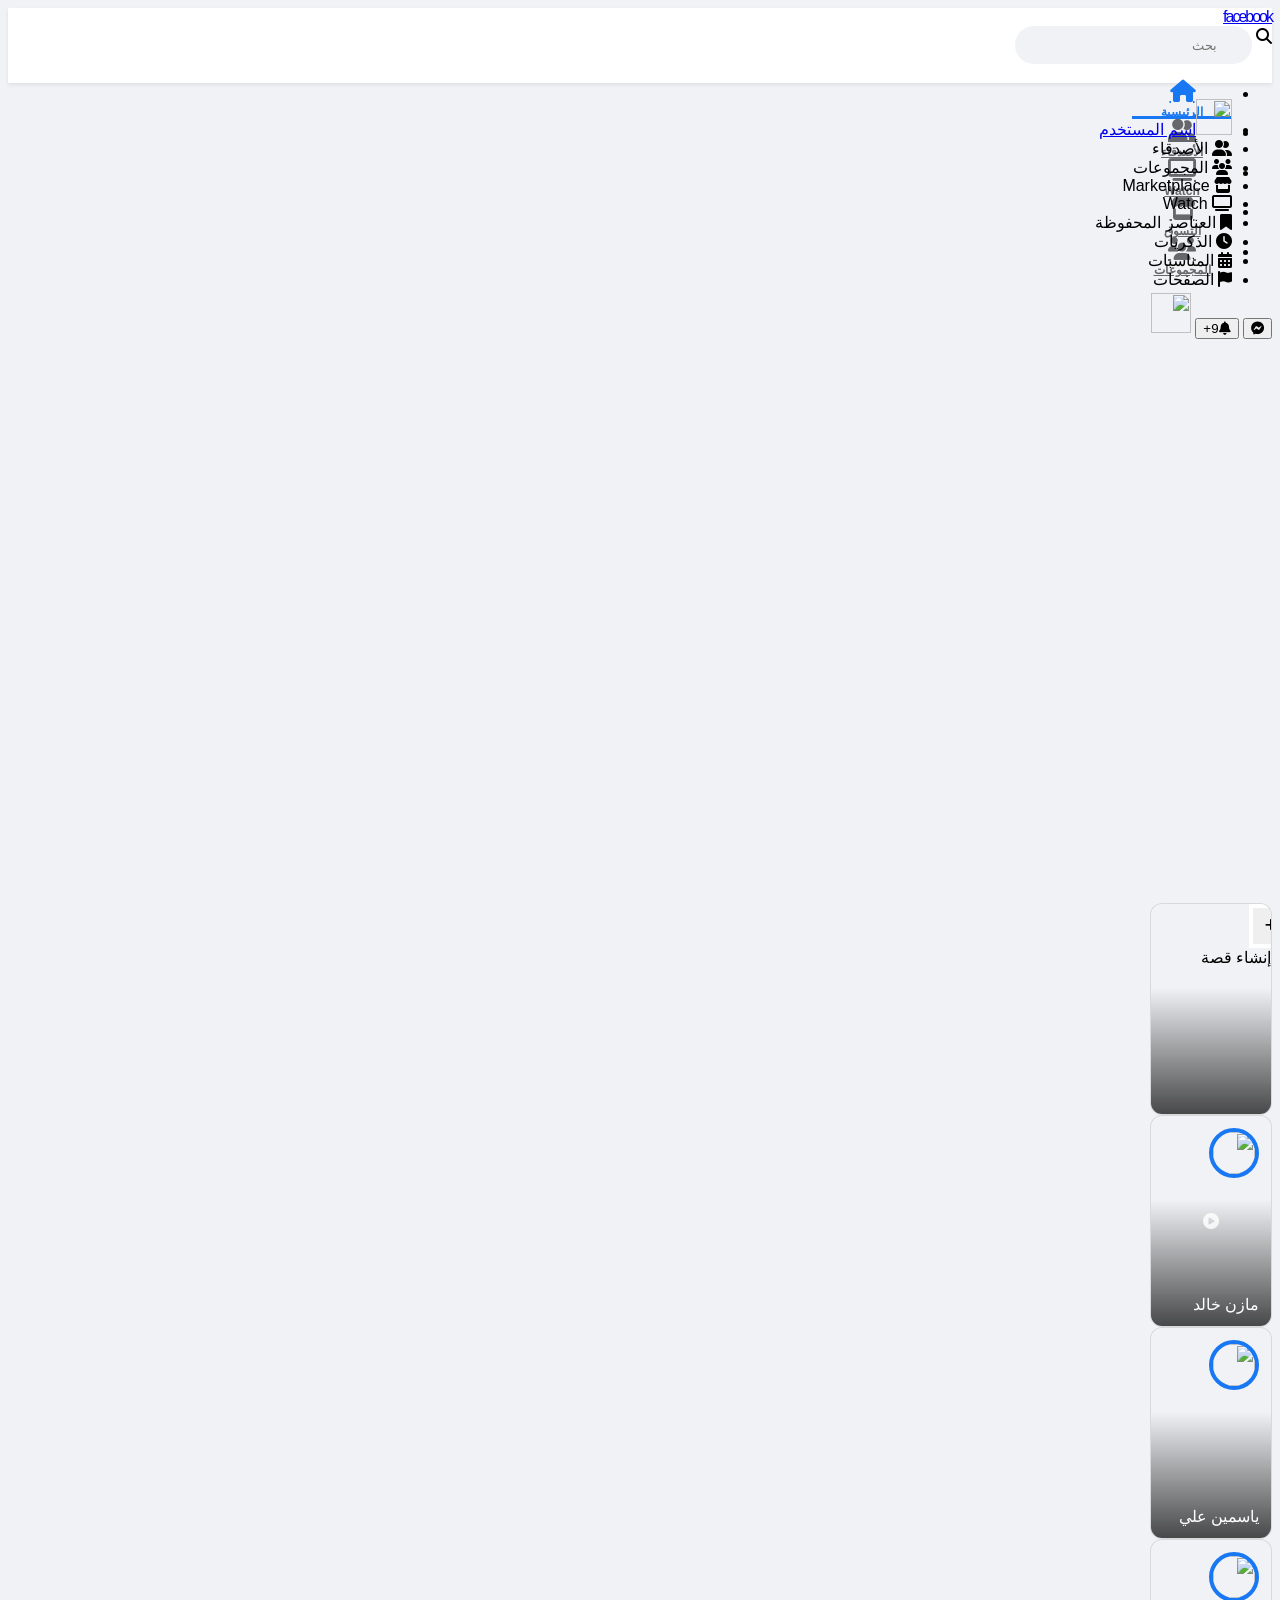
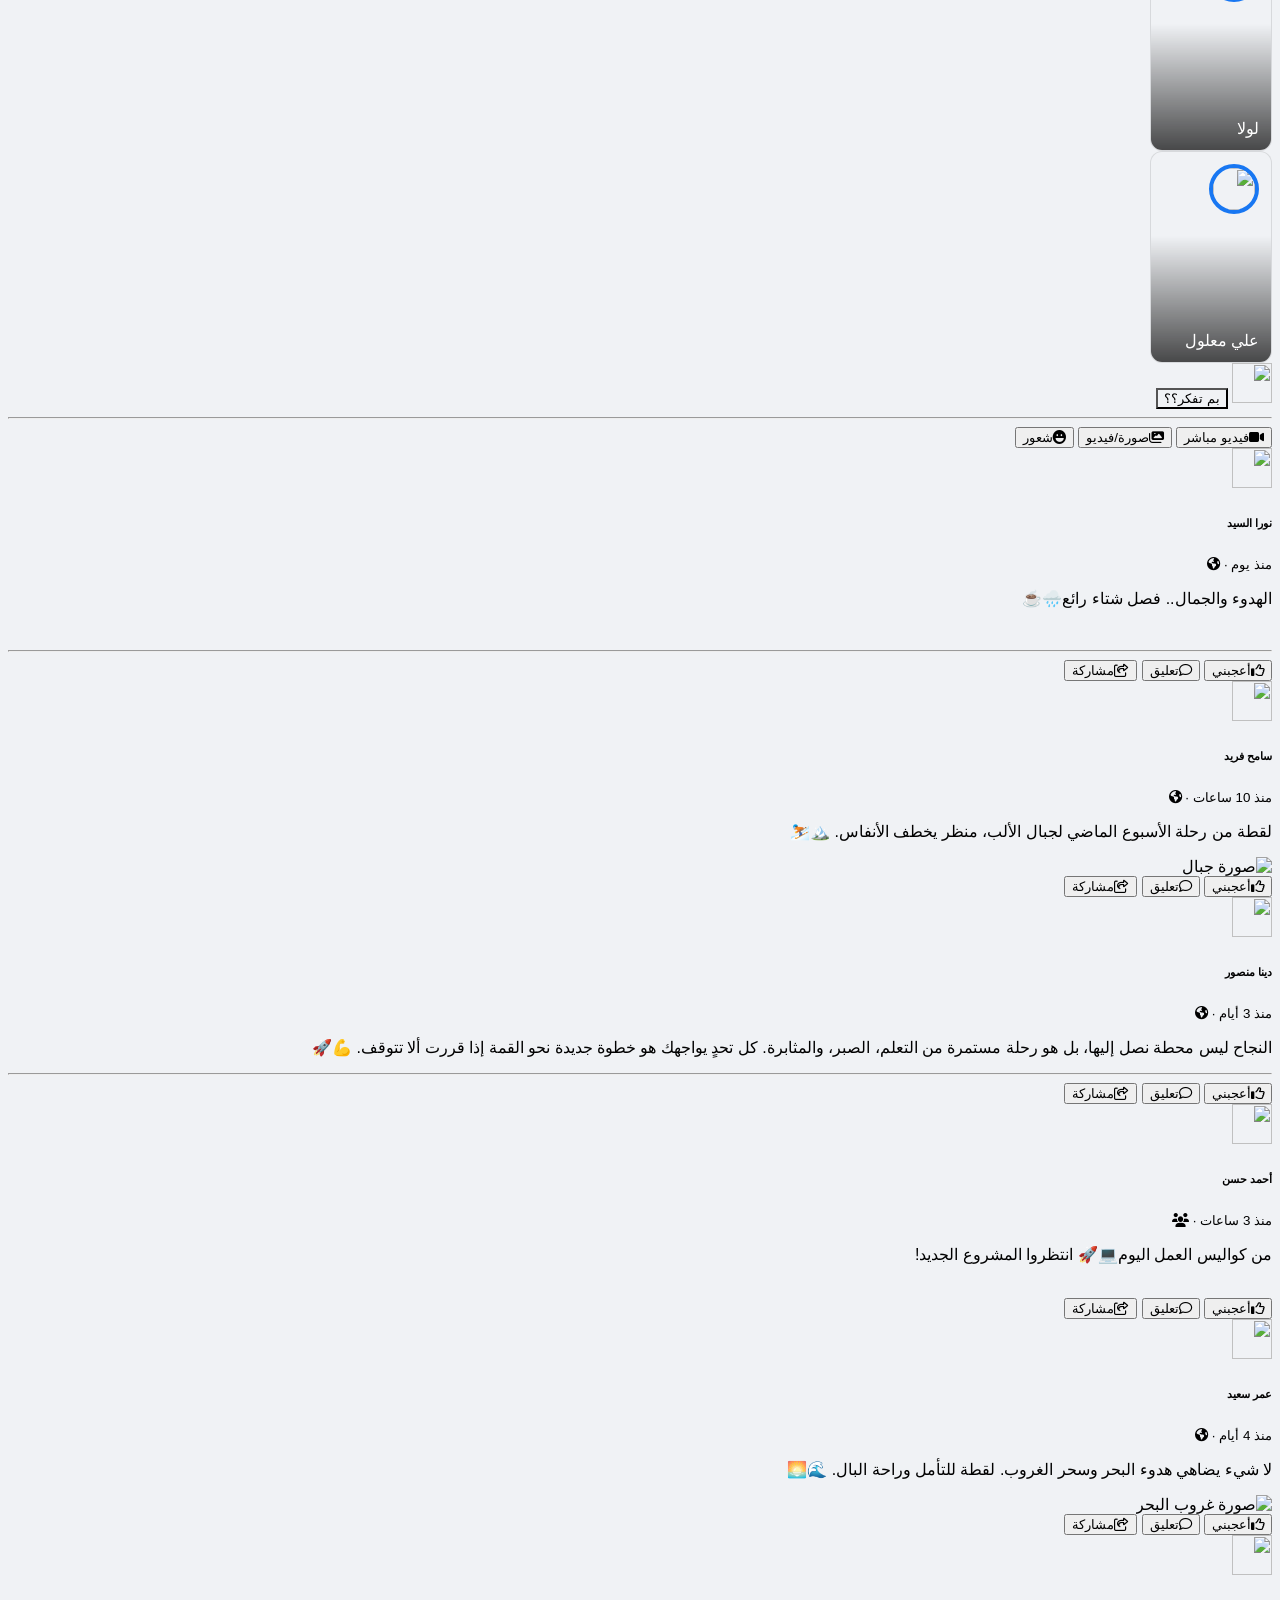
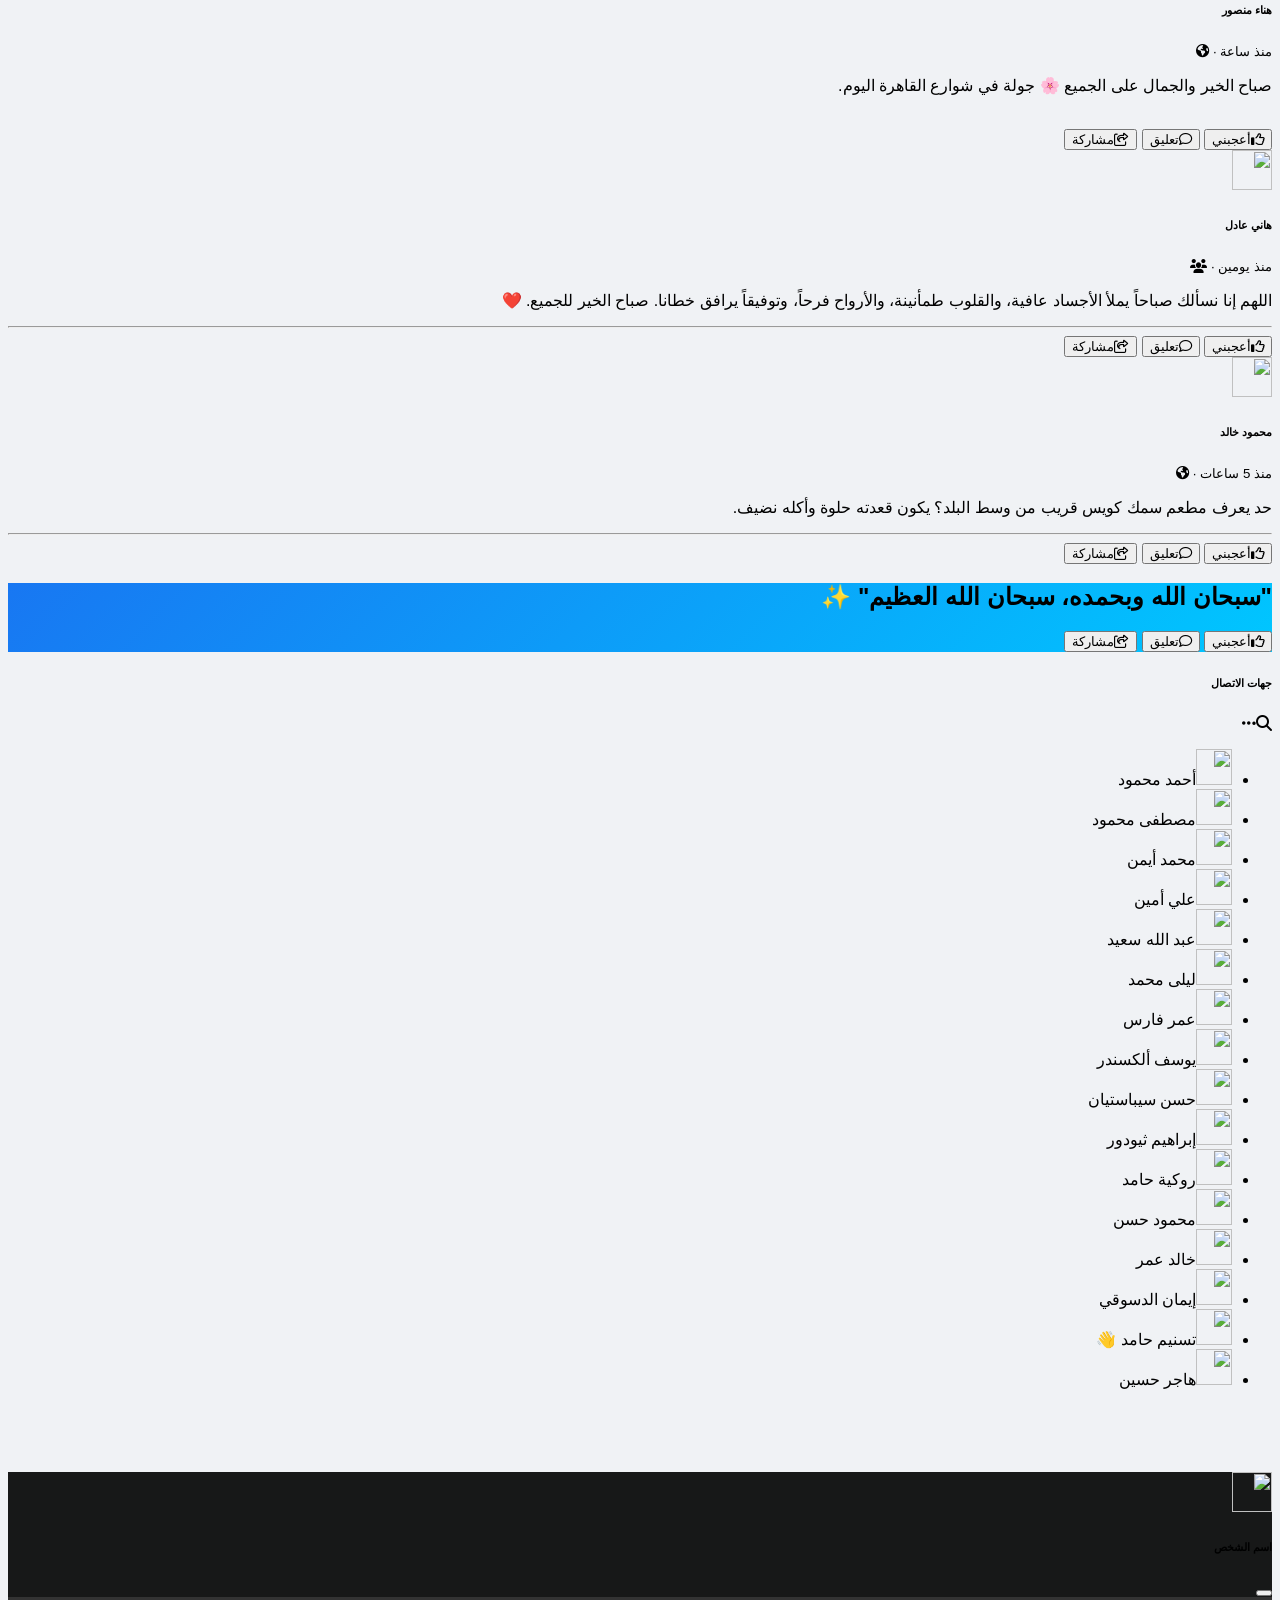
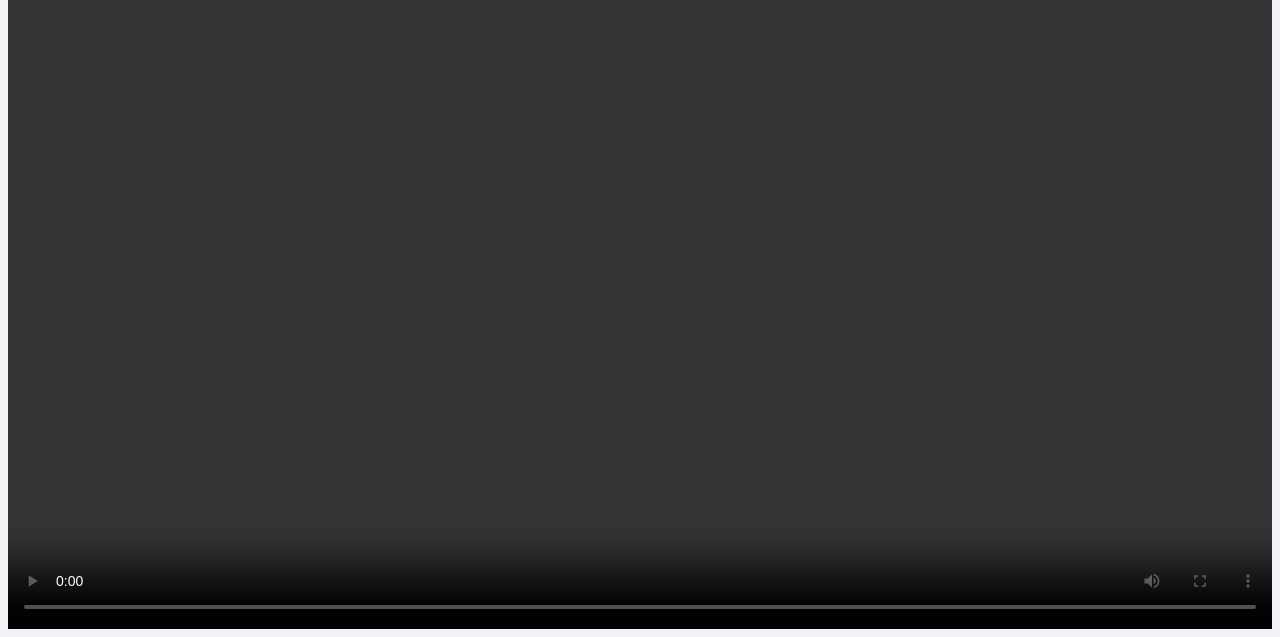
==== commit 1051d2f1: "this is stap" ====
--- a/index.html
+++ b/index.html
@@ -1,451 +1,418 @@
 <!DOCTYPE html>
-<html lang="en">
+<html lang="ar" dir="rtl">
 <head>
     <meta charset="UTF-8">
     <meta name="viewport" content="width=device-width, initial-scale=1.0">
-    <title>home</title>
-    <link rel="stylesheet" href="css.css">
+    <title>فيسبوك - الرئيسية (النسخة النهائية المصححة 100%)</title>
+    <!-- Bootstrap 5 CSS RTL -->
+    <link rel="stylesheet" href="https://cdn.jsdelivr.net/npm/bootstrap@5.3.2/dist/css/bootstrap.rtl.min.css">
+    <!-- Font Awesome -->
+    <link rel="stylesheet" href="https://cdnjs.cloudflare.com/ajax/libs/font-awesome/6.5.1/css/all.min.css">
+    <style>
+        body { background-color: #f0f2f5; font-family: Segoe UI, Helvetica, Arial, sans-serif; overflow-x: hidden; }
+        .fb-navbar { sticky-top: 0; z-index: 1000; background-color: #fff; box-shadow: 0 2px 4px rgba(0,0,0,0.08); height: 75px; }
+        .nav-link-main { display: flex; flex-direction: column; align-items: center; justify-content: center; color: #65676b; border-radius: 10px; transition: all 0.2s; width: 100px; height: 100%; padding: 0 !important; position: relative; }
+        .nav-link-main i { font-size: 1.4rem; margin-bottom: 2px; }
+        .nav-link-text { font-size: 0.75rem; font-weight: 600; margin-top: 1px; }
+        .nav-link-main:hover { background-color: #f2f2f2; color: #1877f2; }
+        .nav-link-main.active { color: #1877f2; }
+        .nav-link-main.active::after { content: ''; position: absolute; bottom: 0; left: 0; width: 100%; height: 3px; background-color: #1877f2; }
+        .search-input { background-color: #f0f2f5; border-radius: 50px; border: none; }
+        
+        /* ✅ تنسيق الـ Stories رجع مظبوط تماماً */
+        .story-card { width: 120px; height: 210px; border-radius: 12px; background-size: cover; background-position: center; position: relative; cursor: pointer; transition: transform 0.2s; overflow: hidden; border: 1px solid rgba(0,0,0,0.1); flex-shrink: 0; }
+        .story-card:hover { transform: scale(1.03); }
+        .story-card::after { content: ''; position: absolute; bottom: 0; left: 0; width: 100%; height: 60%; background: linear-gradient(to top, rgba(0,0,0,0.7), transparent); z-index: 1; }
+        .story-avatar { width: 42px; height: 42px; border-radius: 50%; border: 4px solid #1877f2; position: absolute; top: 12px; right: 12px; z-index: 10; object-fit: cover; }
+        .story-name { position: absolute; bottom: 12px; right: 12px; color: #fff; fw-weight: 600; fs-size: 0.85rem; z-index: 10; text-align: right; max-width: 90%; }
+        .story-video-icon { position: absolute; top: 50%; left: 50%; transform: translate(-50%, -50%); color: rgba(255,255,255,0.8); fs-size: 2.5rem; z-index: 5; }
+        
+        /* تنسيق الجوانب ثابتة وسكرولبار مخفي */
+        .sticky-sidebar { position: sticky; top: 80px; height: calc(100vh - 80px); overflow-y: auto; scrollbar-width: none; }
+        .sticky-sidebar::-webkit-scrollbar { display: none; }
+        
+        /* تنسيق زر اللايك التفاعلي */
+        .btn-like.liked { color: #1877f2 !important; }
+        .btn-like.liked i { font-weight: 900; }
+        
+        /* تنسيق الفيديو داخل المودال رجع مظبوط تماماً */
+        #modalStoryVideo { max-height: 80vh; width: 100%; object-fit: contain; background-color: black; }
+    </style>
 </head>
 <body>
-    <nav class="nav">
+
+    <!-- 1. Navigation Bar (لم يتغير) -->
+    <nav class="navbar navbar-expand-lg fb-navbar sticky-top p-0 border-bottom">
+        <div class="container-fluid px-3 h-100">
+            <div class="d-flex align-items-center" style="width: 280px;">
+                <a class="navbar-brand text-primary fw-bold fs-1" href="index.html" style="letter-spacing: -2px;">facebook</a>
+                <div class="position-relative ms-2 d-none d-md-block">
+                    <i class="fas fa-search position-absolute text-muted" style="right: 12px; top: 50%; transform: translateY(-50%); z-index: 5;"></i>
+                    <input type="text" class="form-control search-input" placeholder="بحث" style="padding-right: 35px; width: 200px; height: 36px;">
+                </div>
+            </div>
+            <div class="collapse navbar-collapse justify-content-center h-100">
+                <ul class="navbar-nav gap-1 h-100 d-flex flex-row">
+                    <li class="nav-item h-100"><a class="nav-link nav-link-main active" href="./index.html"><i class="fas fa-home"></i><span class="nav-link-text">الرئيسية</span></a></li>
+                    <li class="nav-item h-100"><a class="nav-link nav-link-main" href="./فروع الكود/الاصدقاء.html"><i class="fas fa-user-friends"></i><span class="nav-link-text">الأصدقاء</span></a></li>
+                    <li class="nav-item h-100"><a class="nav-link nav-link-main" href="./فروع الكود/watch.html"><i class="fas fa-tv"></i><span class="nav-link-text">Watch</span></a></li>
+                    <li class="nav-item h-100"><a class="nav-link nav-link-main" href="./فروع الكود/التسوق.html"><i class="fas fa-store"></i><span class="nav-link-text">التسوق</span></a></li>
+                    <li class="nav-item h-100"><a class="nav-link nav-link-main" href="./فروع الكود/المزيد.html"><i class="fas fa-users"></i><span class="nav-link-text">المجموعات</span></a></li>
+                </ul>
+            </div>
+            <div class="d-flex align-items-center justify-content-end gap-2" style="width: 280px;">
+                <button class="btn btn-light rounded-circle bg-gray-200"><i class="fab fa-facebook-messenger"></i></button>
+                <button class="btn btn-light rounded-circle bg-gray-200 position-relative"><i class="fas fa-bell"></i><span class="position-absolute top-0 start-100 translate-middle badge rounded-pill bg-danger" style="fs-size: 0.6rem;">9+</span></button>
+                <a href="#" class="ms-1"><img src="https://randomuser.me/api/portraits/men/1.jpg" alt="" class="rounded-circle border" width="40" height="40"></a>
+            </div>
+        </div>
+    </nav>
+
+    <!-- 2. Main Content -->
+    <div class="container-fluid feed-area">
+        <div class="row">
+            
+           
+            <div class="col-lg-3 d-none d-lg-block sticky-sidebar pt-3 pr-2 border-end">
+                <ul class="list-unstyled ps-2 Contacts-list">
+                    <li class="mb-2"><a href="#" class="d-flex align-items-center text-decoration-none text-dark p-2 rounded hover-bg-gray"><img src="https://randomuser.me/api/portraits/men/1.jpg" alt="" class="rounded-circle me-3" width="36" height="36"><span class="fw-bold me-2 small">اسم المستخدم</span></a></li>
+                    <li class="mb-1 p-2 d-flex align-items-center rounded hover-bg-gray cursor-pointer"><i class="fas fa-user-friends fs-5 text-primary me-3"></i> <span class="me-2 small">الأصدقاء</span></li>
+                    <li class="mb-1 p-2 d-flex align-items-center rounded hover-bg-gray cursor-pointer"><i class="fas fa-users fs-5 text-primary me-3"></i> <span class="me-2 small">المجموعات</span></li>
+                    <li class="mb-1 p-2 d-flex align-items-center rounded hover-bg-gray cursor-pointer"><i class="fas fa-store fs-5 text-primary me-3"></i> <span class="me-2 small">Marketplace</span></li>
+                    <li class="mb-1 p-2 d-flex align-items-center rounded hover-bg-gray cursor-pointer"><i class="fas fa-tv fs-5 text-primary me-3"></i> <span class="me-2 small">Watch</span></li>
+                    <li class="mb-1 p-2 d-flex align-items-center rounded hover-bg-gray cursor-pointer"><i class="fas fa-bookmark fs-5 text-purple-600 me-3"></i> <span class="me-2 small">العناصر المحفوظة</span></li>
+                    <li class="mb-1 p-2 d-flex align-items-center rounded hover-bg-gray cursor-pointer"><i class="fas fa-clock fs-5 text-danger me-3"></i> <span class="me-2 small">الذكريات</span></li>
+                    <li class="mb-1 p-2 d-flex align-items-center rounded hover-bg-gray cursor-pointer"><i class="fas fa-calendar-alt fs-5 text-warning me-3"></i> <span class="me-2 small">المناسبات</span></li>
+                    <li class="mb-1 p-2 d-flex align-items-center rounded hover-bg-gray cursor-pointer"><i class="fas fa-flag fs-5 text-danger me-3"></i> <span class="me-2 small">الصفحات</span></li>
+                </ul>
+            </div>
+
+            <!-- 🟢 Center Feed (المنشورات معدلة مع الحفاظ على الـ 5 الأوائل) -->
+            <div class="col-lg-6 col-md-12 pt-3 px-lg-4 pb-5">
+                
+                <!-- Stories Section (لم يتغير) -->
+                <div class="d-flex gap-2 mb-4 overflow-x-auto pb-2" style="scrollbar-width: none;">
+                    <div class="card story-card border-0 shadow-sm" style="background-image: url('https://randomuser.me/api/portraits/men/1.jpg');">
+                        <div class="position-absolute bottom-0 start-0 w-100 bg-white text-center pt-4 pb-2" style="height: 62px; border-radius: 0 0 12px 12px;">
+                            <button class="btn btn-primary rounded-circle position-absolute" style="top: -22px; right: 50%; transform: translateX(50%); width: 44px; height: 44px; border: 4px solid #fff; display: flex; align-items: center; justify-content: center;"><i class="fas fa-plus fs-5"></i></button>
+                            <span class="fw-bold small text-dark mt-2 d-block">إنشاء قصة</span>
+                        </div>
+                    </div>
+                    <!-- 📹 ستوري فيديو -->
+                    <div class="card story-card border-0 shadow-sm" style="background-image: url('https://images.pexels.com/photos/163036/mario-luigi-yoshi-figures-163036.jpeg?auto=compress&cs=tinysrgb&w=600');" data-bs-toggle="modal" data-bs-target="#storyModal" data-story-type="video" data-story-src="https://videos.pexels.com/video-files/4388588/4388588-sd_500_960_25fps.mp4" data-story-name="مازن خالد">
+                        <img src="https://randomuser.me/api/portraits/men/32.jpg" alt="" class="story-avatar static">
+                        <i class="fas fa-play-circle story-video-icon"></i>
+                        <span class="story-name">مازن خالد</span>
+                    </div>
+                    <!-- 🖼️ ستوري صورة -->
+                    <div class="card story-card border-0 shadow-sm" style="background-image: url('https://images.pexels.com/photos/1366919/pexels-photo-1366919.jpeg?auto=compress&cs=tinysrgb&w=600');" 
+                                   data-bs-toggle="modal" data-bs-target="#storyModal" data-story-type="image" data-story-src="https://images.pexels.com/photos/1366919/pexels-photo-1366919.jpeg?auto=compress&cs=tinysrgb&w=1260&h=750"
+                                    data-story-name="ياسمين علي">
+                        <img src="https://randomuser.me/api/portraits/women/44.jpg" alt="" class="story-avatar static">
+                        <span class="story-name">ياسمين علي</span>
+                    </div>
+                    <div class="card story-card border-0 shadow-sm" style="background-image: url('https://randomuser.me/api/portraits/women/70.jpg');" 
+                                   data-bs-toggle="modal" data-bs-target="#storyModal" data-story-type="image" data-story-src="https://randomuser.me/api/portraits/women/70.jpg"
+                                    data-story-name="ياسمين علي">
+                        <img src="https://randomuser.me/api/portraits/women/70.jpg" alt="" class="story-avatar static">
+                        <span class="story-name">لولا</span>
+                    </div>
+                    <div class="card story-card border-0 shadow-sm" style="background-image: url('https://randomuser.me/api/portraits/men/75.jpg');" 
+                                   data-bs-toggle="modal" data-bs-target="#storyModal" data-story-type="image" data-story-src="https://images.pexels.com/photos/1366919/pexels-photo-1366919.jpeg?auto=compress&cs=tinysrgb&w=1260&h=750"
+                                    data-story-name="ياسمين علي">
+                        <img src="https://randomuser.me/api/portraits/men/75.jpg" alt="" class="story-avatar static">
+                        <span class="story-name">علي معلول</span>
+                    </div>
+                </div>
+
+                <!-- Create Post Box (لم يتغير) -->
+                <div class="card shadow-sm border-0 mb-4 rounded-3">
+                    <div class="card-body py-3">
+                        <div class="d-flex align-items-center mb-3">
+                            <img src="https://randomuser.me/api/portraits/men/1.jpg" alt="" class="rounded-circle me-3" width="40" height="40">
+                            <button class="btn btn-light rounded-pill text-start text-muted flex-grow-1 fs-6" style="background-color: #f0f2f5;">بم تفكر؟؟</button>
+                        </div>
+                        <hr class="text-muted my-2">
+                        <div class="d-flex justify-content-around text-center action-area">
+                            <button class="btn btn-light text-muted fw-bold w-100 rounded-3"><i class="fas fa-video text-danger me-2"></i>فيديو مباشر</button>
+                            <button class="btn btn-light text-muted fw-bold w-100 rounded-3"><i class="fas fa-images text-success me-2"></i>صورة/فيديو</button>
+                            <button class="btn btn-light text-muted fw-bold w-100 rounded-3"><i class="fas fa-laugh text-warning me-2"></i>شعور</button>
+                        </div>
+                    </div>
+                </div>
+
+                <!-- منطقه المنشورات الديناميكية -->
+                <div id="dynamic-feed">
+                    
+                    <!-- المنشورات من 1 إلى 5 (لم تتغير) -->
+                    <!-- 1. منشور صورة -->
+                    <div class="card shadow-sm border-0 mb-4 rounded-3 post-card">
+                        <div class="card-body pb-2">
+                            <div class="d-flex align-items-center mb-3">
+                                <img src="https://randomuser.me/api/portraits/women/65.jpg" alt="" class="rounded-circle me-3" width="40" height="40">
+                                <div><h6 class="fw-bold mb-0 me-2">هناء منصور</h6><small class="text-muted me-2">منذ ساعة · <i class="fas fa-globe-americas small"></i></small></div>
+                            </div>
+                            <p class="card-text">صباح الخير والجمال على الجميع 🌸 جولة في شوارع القاهرة اليوم.</p>
+                        </div>
+                        <img src="https://images.pexels.com/photos/15286/pexels-photo.jpg?auto=compress&cs=tinysrgb&w=1260&h=750" class="card-img-top rounded-0" alt="">
+                        <div class="card-body py-2 border-top bg-white rounded-bottom-3">
+                            <div class="d-flex justify-content-around text-center action-buttons">
+                                <button class="btn btn-light text-muted fw-bold w-100 btn-like" onclick="toggleLike(this)"><i class="far fa-thumbs-up me-2"></i>أعجبني</button>
+                                <button class="btn btn-light text-muted fw-bold w-100"><i class="far fa-comment me-2"></i>تعليق</button>
+                                <button class="btn btn-light text-muted fw-bold w-100"><i class="far fa-share-square me-2"></i>مشاركة</button>
+                            </div>
+                        </div>
+                    </div>
+
+                    <!-- 2. منشور نصي ملون -->
+                    <div class="card shadow-sm border-0 mb-4 rounded-3 post-card text-white" style="background: linear-gradient(135deg, #1877f2 0%, #00c6ff 100%);">
+                        <div class="card-body text-center py-5">
+                            <h2 class="fw-bold px-4">"سبحان الله وبحمده، سبحان الله العظيم" ✨</h2>
+                        </div>
+                        <div class="card-body py-2 bg-white rounded-bottom-3 text-dark border-top">
+                            <div class="d-flex justify-content-around text-center action-buttons">
+                                <button class="btn btn-light text-muted fw-bold w-100 btn-like" onclick="toggleLike(this)"><i class="far fa-thumbs-up me-2"></i>أعجبني</button>
+                                <button class="btn btn-light text-muted fw-bold w-100"><i class="far fa-comment me-2"></i>تعليق</button>
+                                <button class="btn btn-light text-muted fw-bold w-100"><i class="far fa-share-square me-2"></i>مشاركة</button>
+                            </div>
+                        </div>
+                    </div>
+
+                    <!-- 3. منشور صورة لابتوب -->
+                    <div class="card shadow-sm border-0 mb-4 rounded-3 post-card">
+                        <div class="card-body pb-2">
+                            <div class="d-flex align-items-center mb-3">
+                                <img src="https://randomuser.me/api/portraits/men/75.jpg" alt="" class="rounded-circle me-3" width="40" height="40">
+                                <div><h6 class="fw-bold mb-0 me-2">أحمد حسن</h6><small class="text-muted me-2">منذ 3 ساعات · <i class="fas fa-users small"></i></small></div>
+                            </div>
+                            <p class="card-text text-dark fs-6fw-normal">من كواليس العمل اليوم💻🚀 انتظروا المشروع الجديد!</p>
+                        </div>
+                        <img src="https://images.pexels.com/photos/3183150/pexels-photo-3183150.jpeg?auto=compress&cs=tinysrgb&w=1260&h=750" class="card-img-top rounded-0" alt="">
+                        <div class="card-body py-2 border-top bg-white rounded-bottom-3">
+                            <div class="d-flex justify-content-around text-center action-buttons">
+                                <button class="btn btn-light text-muted fw-bold w-100 btn-like" onclick="toggleLike(this)"><i class="far fa-thumbs-up me-2"></i>أعجبني</button>
+                                <button class="btn btn-light text-muted fw-bold w-100"><i class="far fa-comment me-2"></i>تعليق</button>
+                                <button class="btn btn-light text-muted fw-bold w-100"><i class="far fa-share-square me-2"></i>مشاركة</button>
+                            </div>
+                        </div>
+                    </div>
+                    
+                    <!-- 4. منشور نصي بسيط -->
+                    <div class="card shadow-sm border-0 mb-4 rounded-3 post-card p-3">
+                         <div class="d-flex align-items-center mb-3">
+                            <img src="https://randomuser.me/api/portraits/men/50.jpg" alt="" class="rounded-circle me-3" width="40" height="40">
+                            <div><h6 class="fw-bold mb-0 me-2">محمود خالد</h6><small class="text-muted me-2">منذ 5 ساعات · <i class="fas fa-globe-americas small"></i></small></div>
+                        </div>
+                        <p class="card-text fs-5">حد يعرف مطعم سمك كويس قريب من وسط البلد؟ يكون قعدته حلوة وأكله نضيف.</p>
+                        <hr class="text-muted my-2">
+                        <div class="d-flex justify-content-around text-center action-buttons">
+                            <button class="btn btn-light text-muted fw-bold w-100 btn-like" onclick="toggleLike(this)"><i class="far fa-thumbs-up me-2"></i>أعجبني</button>
+                            <button class="btn btn-light text-muted fw-bold w-100"><i class="far fa-comment me-2"></i>تعليق</button>
+                            <button class="btn btn-light text-muted fw-bold w-100"><i class="far fa-share-square me-2"></i>مشاركة</button>
+                        </div>
+                    </div>
+
+                    <!-- 5. منشور صورة مكان هادئ -->
+                    <div class="card shadow-sm border-0 mb-4 rounded-3 post-card p-3 bg-white">
+                         <div class="d-flex align-items-center mb-3">
+                            <img src="https://randomuser.me/api/portraits/women/70.jpg" alt="" class="rounded-circle me-3" width="40" height="40">
+                            <div><h6 class="fw-bold mb-0 me-2">نورا السيد</h6><small class="text-muted me-2">منذ يوم · <i class="fas fa-globe-americas small"></i></small></div>
+                        </div>
+                        <p class="card-text text-dark fs-6 fw-normal">الهدوء والجمال.. فصل شتاء رائع🌧️☕</p>
+                         <img src="https://images.pexels.com/photos/1036804/pexels-photo-1036804.jpeg?auto=compress&cs=tinysrgb&w=600" class="img-fluid rounded my-2" alt="">
+                        <hr class="text-muted my-2">
+                        <div class="d-flex justify-content-around text-center action-buttons">
+                            <button class="btn btn-light text-muted fw-bold w-100 btn-like" onclick="toggleLike(this)"><i class="far fa-thumbs-up me-2"></i>أعجبني</button>
+                            <button class="btn btn-light text-muted fw-bold w-100"><i class="far fa-comment me-2"></i>تعليق</button>
+                            <button class="btn btn-light text-muted fw-bold w-100"><i class="far fa-share-square me-2"></i>مشاركة</button>
+                        </div>
+                    </div>
+                    
+                    <!-- المنشورات من 6 إلى 9 (المعدلة) -->
+                    <!-- 6. منشور صورة فعلية (رحلة) -->
+                    <div class="card shadow-sm border-0 mb-4 rounded-3 post-card">
+                        <div class="card-body pb-2">
+                            <div class="d-flex align-items-center mb-3">
+                                <img src="https://randomuser.me/api/portraits/men/80.jpg" alt="" class="rounded-circle me-3" width="40" height="40">
+                                <div><h6 class="fw-bold mb-0 me-2">سامح فريد</h6><small class="text-muted me-2">منذ 10 ساعات · <i class="fas fa-globe-americas small"></i></small></div>
+                            </div>
+                            <p class="card-text">لقطة من رحلة الأسبوع الماضي لجبال الألب، منظر يخطف الأنفاس. 🏔️⛷️</p>
+                        </div>
+                        <img src="https://images.pexels.com/photos/33109/fall-autumn-red-season.jpg?auto=compress&cs=tinysrgb&w=1260&h=750" class="card-img-top rounded-0" alt="صورة جبال">
+                        <div class="card-body py-2 border-top bg-white rounded-bottom-3">
+                            <div class="d-flex justify-content-around text-center action-buttons">
+                                <button class="btn btn-light text-muted fw-bold w-100 btn-like" onclick="toggleLike(this)"><i class="far fa-thumbs-up me-2"></i>أعجبني</button>
+                                <button class="btn btn-light text-muted fw-bold w-100"><i class="far fa-comment me-2"></i>تعليق</button>
+                                <button class="btn btn-light text-muted fw-bold w-100"><i class="far fa-share-square me-2"></i>مشاركة</button>
+                            </div>
+                        </div>
+                    </div>
+                    
+                    <!-- 7. منشور نصي فعلي (صباح الخير) -->
+                    <div class="card shadow-sm border-0 mb-4 rounded-3 post-card p-3 bg-white">
+                         <div class="d-flex align-items-center mb-3">
+                            <img src="https://randomuser.me/api/portraits/men/90.jpg" alt="" class="rounded-circle me-3" width="40" height="40">
+                            <div><h6 class="fw-bold mb-0 me-2">هاني عادل</h6><small class="text-muted me-2">منذ يومين · <i class="fas fa-users small"></i></small></div>
+                        </div>
+                        <p class="card-text fs-6">اللهم إنا نسألك صباحاً يملأ الأجساد عافية، والقلوب طمأنينة، والأرواح فرحاً، وتوفيقاً يرافق خطانا. صباح الخير للجميع. ❤️</p>
+                        <hr class="text-muted my-2">
+                        <div class="d-flex justify-content-around text-center action-buttons">
+                            <button class="btn btn-light text-muted fw-bold w-100 btn-like" onclick="toggleLike(this)"><i class="far fa-thumbs-up me-2"></i>أعجبني</button>
+                            <button class="btn btn-light text-muted fw-bold w-100"><i class="far fa-comment me-2"></i>تعليق</button>
+                            <button class="btn btn-light text-muted fw-bold w-100"><i class="far fa-share-square me-2"></i>مشاركة</button>
+                        </div>
+                    </div>
+
+                    <!-- 8. منشور نصي مبتكر متوسط -->
+                    <div class="card shadow-sm border-0 mb-4 rounded-3 post-card p-3 bg-white">
+                         <div class="d-flex align-items-center mb-3">
+                            <img src="https://randomuser.me/api/portraits/women/91.jpg" alt="" class="rounded-circle me-3" width="40" height="40">
+                            <div><h6 class="fw-bold mb-0 me-2">دينا منصور</h6><small class="text-muted me-2">منذ 3 أيام · <i class="fas fa-globe-americas small"></i></small></div>
+                        </div>
+                        <p class="card-text fs-6 text-dark fw-bold">النجاح ليس محطة نصل إليها، بل هو رحلة مستمرة من التعلم، الصبر، والمثابرة. كل تحدٍ يواجهك هو خطوة جديدة نحو القمة إذا قررت ألا تتوقف. 💪🚀</p>
+                        <hr class="text-muted my-2">
+                        <div class="d-flex justify-content-around text-center action-buttons">
+                            <button class="btn btn-light text-muted fw-bold w-100 btn-like" onclick="toggleLike(this)"><i class="far fa-thumbs-up me-2"></i>أعجبني</button>
+                            <button class="btn btn-light text-muted fw-bold w-100"><i class="far fa-comment me-2"></i>تعليق</button>
+                            <button class="btn btn-light text-muted fw-bold w-100"><i class="far fa-share-square me-2"></i>مشاركة</button>
+                        </div>
+                    </div>
+
+                    <!-- 9. منشور صورة فعلية (غروب البحر) -->
+                    <div class="card shadow-sm border-0 mb-4 rounded-3 post-card">
+                        <div class="card-body pb-2">
+                            <div class="d-flex align-items-center mb-3">
+                                <img src="https://randomuser.me/api/portraits/men/92.jpg" alt="" class="rounded-circle me-3" width="40" height="40">
+                                <div><h6 class="fw-bold mb-0 me-2">عمر سعيد</h6><small class="text-muted me-2">منذ 4 أيام · <i class="fas fa-globe-americas small"></i></small></div>
+                            </div>
+                            <p class="card-text">لا شيء يضاهي هدوء البحر وسحر الغروب. لقطة للتأمل وراحة البال. 🌊🌅</p>
+                        </div>
+                        <img src="https://images.pexels.com/photos/1007657/pexels-photo-1007657.jpeg?auto=compress&cs=tinysrgb&w=1260&h=750" class="card-img-top rounded-0" alt="صورة غروب البحر">
+                        <div class="card-body py-2 border-top bg-white rounded-bottom-3">
+                            <div class="d-flex justify-content-around text-center action-buttons">
+                                <button class="btn btn-light text-muted fw-bold w-100 btn-like" onclick="toggleLike(this)"><i class="far fa-thumbs-up me-2"></i>أعجبني</button>
+                                <button class="btn btn-light text-muted fw-bold w-100"><i class="far fa-comment me-2"></i>تعليق</button>
+                                <button class="btn btn-light text-muted fw-bold w-100"><i class="far fa-share-square me-2"></i>مشاركة</button>
+                            </div>
+                        </div>
+                    </div>
+                    
+                </div> <!-- نهاية منطقة المنشورات الديناميكية -->
+
+            </div>
+
+            <!-- ➡️ Sidebar Left الأصدقاء (ثابتة - تم استعادتها بالكامل) ✅ -->
+            <div class="col-lg-3 d-none d-lg-block sticky-sidebar pt-3 pr-2 border-start">
+                <div class="d-flex justify-content-between align-items-center px-2 mb-3 text-muted">
+                    <h6 class="fw-bold mb-0">جهات الاتصال</h6>
+                    <div class="gap-3 d-flex small"><i class="fas fa-search cursor-pointer"></i><i class="fas fa-ellipsis-h cursor-pointer"></i></div>
+                </div>
+                <!-- ✅ قائمة الأصدقاء الـ 16 الأصلية بالصور من randomuser -->
+                <ul class="list-unstyled contacts-list">
+                    <li class="mb-1 p-2 d-flex align-items-center rounded hover-bg-gray cursor-pointer position-relative"><img src="https://randomuser.me/api/portraits/men/32.jpg" alt="" class="rounded-circle me-3" width="36" height="36"><span class="position-absolute bg-success rounded-circle border border-white" style="width: 12px; height: 12px; bottom: 8px; right: 38px;"></span><span class="small me-1">أحمد محمود</span></li>
+                    <li class="mb-1 p-2 d-flex align-items-center rounded hover-bg-gray cursor-pointer position-relative"><img src="https://randomuser.me/api/portraits/men/33.jpg" alt="" class="rounded-circle me-3" width="36" height="36"><span class="position-absolute bg-success rounded-circle border border-white" style="width: 12px; height: 12px; bottom: 8px; right: 38px;"></span><span class="small me-1">مصطفى محمود</span></li>
+                    <li class="mb-1 p-2 d-flex align-items-center rounded hover-bg-gray cursor-pointer position-relative"><img src="https://randomuser.me/api/portraits/men/34.jpg" alt="" class="rounded-circle me-3" width="36" height="36"><span class="position-absolute bg-success rounded-circle border border-white" style="width: 12px; height: 12px; bottom: 8px; right: 38px;"></span><span class="small me-1">محمد أيمن</span></li>
+                    <li class="mb-1 p-2 d-flex align-items-center rounded hover-bg-gray cursor-pointer position-relative"><img src="https://randomuser.me/api/portraits/men/35.jpg" alt="" class="rounded-circle me-3" width="36" height="36"><span class="position-absolute bg-success rounded-circle border border-white" style="width: 12px; height: 12px; bottom: 8px; right: 38px;"></span><span class="small me-1">علي أمين</span></li>
+                    <li class="mb-1 p-2 d-flex align-items-center rounded hover-bg-gray cursor-pointer position-relative"><img src="https://randomuser.me/api/portraits/men/36.jpg" alt="" class="rounded-circle me-3" width="36" height="36"><span class="position-absolute bg-success rounded-circle border border-white" style="width: 12px; height: 12px; bottom: 8px; right: 38px;"></span><span class="small me-1">عبد الله سعيد</span></li>
+                    <li class="mb-1 p-2 d-flex align-items-center rounded hover-bg-gray cursor-pointer position-relative"><img src="https://randomuser.me/api/portraits/women/37.jpg" alt="" class="rounded-circle me-3" width="36" height="36"><span class="position-absolute bg-success rounded-circle border border-white" style="width: 12px; height: 12px; bottom: 8px; right: 38px;"></span><span class="small me-1">ليلى محمد</span></li>
+                    <li class="mb-1 p-2 d-flex align-items-center rounded hover-bg-gray cursor-pointer position-relative"><img src="https://randomuser.me/api/portraits/men/38.jpg" alt="" class="rounded-circle me-3" width="36" height="36"><span class="position-absolute bg-secondary rounded-circle border border-white" style="width: 12px; height: 12px; bottom: 8px; right: 38px;"></span><span class="small me-1 text-muted">عمر فارس</span></li>
+                    <li class="mb-1 p-2 d-flex align-items-center rounded hover-bg-gray cursor-pointer position-relative"><img src="https://randomuser.me/api/portraits/men/39.jpg" alt="" class="rounded-circle me-3" width="36" height="36"><span class="position-absolute bg-success rounded-circle border border-white" style="width: 12px; height: 12px; bottom: 8px; right: 38px;"></span><span class="small me-1">يوسف ألكسندر</span></li>
+                    <li class="mb-1 p-2 d-flex align-items-center rounded hover-bg-gray cursor-pointer position-relative"><img src="https://randomuser.me/api/portraits/men/40.jpg" alt="" class="rounded-circle me-3" width="36" height="36"><span class="position-absolute bg-success rounded-circle border border-white" style="width: 12px; height: 12px; bottom: 8px; right: 38px;"></span><span class="small me-1">حسن سيباستيان</span></li>
+                    <li class="mb-1 p-2 d-flex align-items-center rounded hover-bg-gray cursor-pointer position-relative"><img src="https://randomuser.me/api/portraits/men/41.jpg" alt="" class="rounded-circle me-3" width="36" height="36"><span class="position-absolute bg-secondary rounded-circle border border-white" style="width: 12px; height: 12px; bottom: 8px; right: 38px;"></span><span class="small me-1 text-muted">إبراهيم ثيودور</span></li>
+                    <li class="mb-1 p-2 d-flex align-items-center rounded hover-bg-gray cursor-pointer position-relative"><img src="https://randomuser.me/api/portraits/women/42.jpg" alt="" class="rounded-circle me-3" width="36" height="36"><span class="position-absolute bg-success rounded-circle border border-white" style="width: 12px; height: 12px; bottom: 8px; right: 38px;"></span><span class="small me-1">روكية حامد</span></li>
+                    <li class="mb-1 p-2 d-flex align-items-center rounded hover-bg-gray cursor-pointer position-relative"><img src="https://randomuser.me/api/portraits/men/43.jpg" alt="" class="rounded-circle me-3" width="36" height="36"><span class="position-absolute bg-success rounded-circle border border-white" style="width: 12px; height: 12px; bottom: 8px; right: 38px;"></span><span class="small me-1">محمود حسن</span></li>
+                    <li class="mb-1 p-2 d-flex align-items-center rounded hover-bg-gray cursor-pointer position-relative"><img src="https://randomuser.me/api/portraits/men/44.jpg" alt="" class="rounded-circle me-3" width="36" height="36"><span class="position-absolute bg-success rounded-circle border border-white" style="width: 12px; height: 12px; bottom: 8px; right: 38px;"></span><span class="small me-1">خالد عمر</span></li>
+                    <li class="mb-1 p-2 d-flex align-items-center rounded hover-bg-gray cursor-pointer position-relative"><img src="https://randomuser.me/api/portraits/women/45.jpg" alt="" class="rounded-circle me-3" width="36" height="36"><span class="position-absolute bg-success rounded-circle border border-white" style="width: 12px; height: 12px; bottom: 8px; right: 38px;"></span><span class="small me-1">إيمان الدسوقي</span></li>
+                    <li class="mb-1 p-2 d-flex align-items-center rounded hover-bg-gray cursor-pointer position-relative"><img src="https://randomuser.me/api/portraits/women/46.jpg" alt="" class="rounded-circle me-3" width="36" height="36"><span class="position-absolute bg-success rounded-circle border border-white" style="width: 12px; height: 12px; bottom: 8px; right: 38px;"></span><span class="small me-1 fw-bold text-primary">تسنيم حامد 👋</span></li>
+                    <li class="mb-1 p-2 d-flex align-items-center rounded hover-bg-gray cursor-pointer position-relative"><img src="https://randomuser.me/api/portraits/women/47.jpg" alt="" class="rounded-circle me-3" width="36" height="36"><span class="position-absolute bg-success rounded-circle border border-white" style="width: 12px; height: 12px; bottom: 8px; right: 38px;"></span><span class="small me-1">هاجر حسين</span></li>
+                </ul>
+            </div>
+
+        </div>
+    </div>
+
+    <!-- الشاشة المنبثقة للستوريز (Modal) (لم يتغير) -->
+    <div class="modal fade" id="storyModal" tabindex="-1" aria-hidden="true" style="background-color: rgba(0,0,0,0.9);">
+        <div class="modal-dialog modal-dialog-centered modal-lg">
+            <div class="modal-content bg-transparent border-0 position-relative">
+                <div class="modal-header border-0 p-0 position-absolute w-100 px-3 py-2" style="z-index: 10; top: 0; right: 0;">
+                    <div class="d-flex align-items-center gap-2">
+                        <img src="" alt="" id="modalStoryAvatar" class="rounded-circle border border-white" width="40" height="40" style="object-fit: cover;">
+                        <h6 class="modal-title text-white fw-bold mb-0" id="modalStoryName">اسم الشخص</h6>
+                    </div>
+                    <button type="button" class="btn-close btn-close-white" data-bs-dismiss="modal" aria-label="Close"></button>
+                </div>
+                <div class="modal-body p-0 text-center rounded-3 overflow-hidden shadow-lg bg-black" style="min-height: 400px; display: flex; align-items: center; justify-content: center;">
+                    <video id="modalStoryVideo" class="d-none" controls autoplay></video>
+                    <img src="" id="modalStoryImg" class="img-fluid d-none" alt="" style="max-height: 80vh; width: auto; object-fit: contain;">
+                </div>
+            </div>
+        </div>
+    </div>
+
+    <!-- Bootstrap 5 JS Bundle -->
+    <script src="https://cdn.jsdelivr.net/npm/bootstrap@5.3.2/dist/bundle.min.js"></script>
+
+    <script>
+        // تفاعل اللايك المزرق
+        function toggleLike(button) {
+            button.classList.toggle('liked'); // تضيف أو تشيل الكلاس liked
+        }
+
+        // تشغيل شاشة الستوريز (Modal)
+        const storyModal = document.getElementById('storyModal');
+        const modalVideo = document.getElementById('modalStoryVideo');
+        const modalImg = document.getElementById('modalStoryImg');
+        const modalName = document.getElementById('modalStoryName');
+        const modalAvatar = document.getElementById('modalStoryAvatar');
+
+        // لما الشاشة تفتح
+        storyModal.addEventListener('show.bs.modal', function (event) {
+            const button = event.relatedTarget; // العنصر اللي دوسنا عليه
+            const type = button.getAttribute('data-story-type');
+            const src = button.getAttribute('data-story-src');
+            const name = button.getAttribute('data-story-name');
+            const avatarSrc = button.querySelector('img.story-avatar').getAttribute('src');
+
+            // ضبط الاسم والصورة الشخصية في المودال
+            modalName.textContent = name;
+            modalAvatar.setAttribute('src', avatarSrc);
+
+            if (type === 'video') {
+                modalVideo.setAttribute('src', src);
+                modalVideo.classList.remove('d-none');
+                modalImg.classList.add('d-none');
+                modalVideo.play(); // تشغيل الفيديو تلقائياً
+            } else if (type === 'image') {
+                modalImg.setAttribute('src', src);
+                modalImg.classList.remove('d-none');
+                modalVideo.classList.add('d-none');
+                modalVideo.pause(); // تأكيد وقف الفيديو
+                modalVideo.setAttribute('src', ''); // مسح مصدر الفيديو
+            }
+        });
+
+        // لما الشاشة تقفل (عشان نوقف الفيديو تماماً)
+        storyModal.addEventListener('hide.bs.modal', function (event) {
+            modalVideo.pause();
+            modalVideo.setAttribute('src', ''); // مسح المصدر عشان ميفضلش يحمل في الخلفية
+        });
         
-       <div class="d3">
-         
-          <h1>facebook</h1>
-          <input type="text" placeholder=" search facebook">
-          <img src="./الصور/download.jpeg" alt="loading" width="30px">
-       </div> 
-
-       <div class="d2">
-           <a href="./index.html"class="l9"><svg xmlns="http://www.w3.org/2000/svg" height="24px" viewBox="0 -960 960 960" width="24px" fill="#1f1f1f"><path d="M240-200h120v-240h240v240h120v-360L480-740 240-560v360Zm-80 80v-480l320-240 320 240v480H520v-240h-80v240H160Zm320-350Z"/></svg></a>
-           
-           <a href="./فروع الكود/الاصدقاء.html"class="l8"><svg xmlns="http://www.w3.org/2000/svg" height="24px" viewBox="0 -960 960 960" width="24px" fill="#1f1f1f"><path d="M40-160v-112q0-34 17.5-62.5T104-378q62-31 126-46.5T360-440q66 0 130 15.5T616-378q29 15 46.5 43.5T680-272v112H40Zm720 0v-120q0-44-24.5-84.5T666-434q51 6 96 20.5t84 35.5q36 20 55 44.5t19 53.5v120H760ZM360-480q-66 0-113-47t-47-113q0-66 47-113t113-47q66 0 113 47t47 113q0 66-47 113t-113 47Zm400-160q0 66-47 113t-113 47q-11 0-28-2.5t-28-5.5q27-32 41.5-71t14.5-81q0-42-14.5-81T544-792q14-5 28-6.5t28-1.5q66 0 113 47t47 113ZM120-240h480v-32q0-11-5.5-20T580-306q-54-27-109-40.5T360-360q-56 0-111 13.5T140-306q-9 5-14.5 14t-5.5 20v32Zm240-320q33 0 56.5-23.5T440-640q0-33-23.5-56.5T360-720q-33 0-56.5 23.5T280-640q0 33 23.5 56.5T360-560Zm0 320Zm0-400Z"/></svg></a>
-          
-           <a href="./فروع الكود/التسوق.html"class="l7"><svg xmlns="http://www.w3.org/2000/svg" height="24px" viewBox="0 -960 960 960" width="24px" fill="#1f1f1f"><path d="M841-518v318q0 33-23.5 56.5T761-120H201q-33 0-56.5-23.5T121-200v-318q-23-21-35.5-54t-.5-72l42-136q8-26 28.5-43t47.5-17h556q27 0 47 16.5t29 43.5l42 136q12 39-.5 71T841-518Zm-272-42q27 0 41-18.5t11-41.5l-22-140h-78v148q0 21 14 36.5t34 15.5Zm-180 0q23 0 37.5-15.5T441-612v-148h-78l-22 140q-4 24 10.5 42t37.5 18Zm-178 0q18 0 31.5-13t16.5-33l22-154h-78l-40 134q-6 20 6.5 43t41.5 23Zm540 0q29 0 42-23t6-43l-42-134h-76l22 154q3 20 16.5 33t31.5 13ZM201-200h560v-282q-5 2-6.5 2H751q-27 0-47.5-9T663-518q-18 18-41 28t-49 10q-27 0-50.5-10T481-518q-17 18-39.5 28T393-480q-29 0-52.5-10T299-518q-21 21-41.5 29.5T211-480h-4.5q-2.5 0-5.5-2v282Zm560 0H201h560Z"/></svg></a>
-          
-           <a href="./فروع الكود/الملف الشخصي .html"class="l6"><svg xmlns="http://www.w3.org/2000/svg" height="24px" viewBox="0 -960 960 960" width="24px" fill="#1f1f1f"><path d="M234-276q51-39 114-61.5T480-360q69 0 132 22.5T726-276q35-41 54.5-93T800-480q0-133-93.5-226.5T480-800q-133 0-226.5 93.5T160-480q0 59 19.5 111t54.5 93Zm246-164q-59 0-99.5-40.5T340-580q0-59 40.5-99.5T480-720q59 0 99.5 40.5T620-580q0 59-40.5 99.5T480-440Zm0 360q-83 0-156-31.5T197-197q-54-54-85.5-127T80-480q0-83 31.5-156T197-763q54-54 127-85.5T480-880q83 0 156 31.5T763-763q54 54 85.5 127T880-480q0 83-31.5 156T763-197q-54 54-127 85.5T480-80Zm0-80q53 0 100-15.5t86-44.5q-39-29-86-44.5T480-280q-53 0-100 15.5T294-220q39 29 86 44.5T480-160Zm0-360q26 0 43-17t17-43q0-26-17-43t-43-17q-26 0-43 17t-17 43q0 26 17 43t43 17Zm0-60Zm0 360Z"/></svg></a>
-           
-           <a href="./فروع الكود/الاشعارات.html"class="l5"><svg xmlns="http://www.w3.org/2000/svg" height="24px" viewBox="0 -960 960 960" width="24px" fill="#1f1f1f"><path d="M160-200v-80h80v-280q0-83 50-147.5T420-792v-28q0-25 17.5-42.5T480-880q25 0 42.5 17.5T540-820v28q80 20 130 84.5T720-560v280h80v80H160Zm320-300Zm0 420q-33 0-56.5-23.5T400-160h160q0 33-23.5 56.5T480-80ZM320-280h320v-280q0-66-47-113t-113-47q-66 0-113 47t-47 113v280Z"/></svg></a>
-          
-           <a href="./فروع الكود/المزيد.html"class="l4"><svg xmlns="http://www.w3.org/2000/svg" height="24px" viewBox="0 -960 960 960" width="24px" fill="#1f1f1f"><path d="M120-240v-80h720v80H120Zm0-200v-80h720v80H120Zm0-200v-80h720v80H120Z"/></svg></a>
-           
-        </div>
-        
-        <div class="d1">
-
-          
-       
-         <a href=""class="l3"><svg xmlns="http://www.w3.org/2000/svg" height="24px" viewBox="0 -960 960 960" width="24px" fill="#1f1f1f"><path d="M440-280h80v-160h160v-80H520v-160h-80v160H280v80h160v160Zm40 200q-83 0-156-31.5T197-197q-54-54-85.5-127T80-480q0-83 31.5-156T197-763q54-54 127-85.5T480-880q83 0 156 31.5T763-763q54 54 85.5 127T880-480q0 83-31.5 156T763-197q-54 54-127 85.5T480-80Zm0-80q134 0 227-93t93-227q0-134-93-227t-227-93q-134 0-227 93t-93 227q0 134 93 227t227 93Zm0-320Z"/></svg></a>
-     
-         <a href=""class="l2"><svg xmlns="http://www.w3.org/2000/svg" height="24px" viewBox="0 -960 960 960" width="24px" fill="#1f1f1f"><path d="M784-120 532-372q-30 24-69 38t-83 14q-109 0-184.5-75.5T120-580q0-109 75.5-184.5T380-840q109 0 184.5 75.5T640-580q0 44-14 83t-38 69l252 252-56 56ZM380-400q75 0 127.5-52.5T560-580q0-75-52.5-127.5T380-760q-75 0-127.5 52.5T200-580q0 75 52.5 127.5T380-400Z"/></svg></a>
-           
-         <a href="" class="l1" ><img src="./الصور/download.png" alt="loading" width="22" height="22"></a>
-       
-        </div>
-
-       
-
-    </nav>
-   <section class="s1">
-     <div class="left">
-      
-       <ul>
-         <li> 
-            <a href=""><svg xmlns="http://www.w3.org/2000/svg" height="24px" viewBox="0 -960 960 960" width="24px" fill="#1f1f1f"><path d="m370-80-16-128q-13-5-24.5-12T307-235l-119 50L78-375l103-78q-1-7-1-13.5v-27q0-6.5 1-13.5L78-585l110-190 119 50q11-8 23-15t24-12l16-128h220l16 128q13 5 24.5 12t22.5 15l119-50 110 190-103 78q1 7 1 13.5v27q0 6.5-2 13.5l103 78-110 190-118-50q-11 8-23 15t-24 12L590-80H370Zm70-80h79l14-106q31-8 57.5-23.5T639-327l99 41 39-68-86-65q5-14 7-29.5t2-31.5q0-16-2-31.5t-7-29.5l86-65-39-68-99 42q-22-23-48.5-38.5T533-694l-13-106h-79l-14 106q-31 8-57.5 23.5T321-633l-99-41-39 68 86 64q-5 15-7 30t-2 32q0 16 2 31t7 30l-86 65 39 68 99-42q22 23 48.5 38.5T427-266l13 106Zm42-180q58 0 99-41t41-99q0-58-41-99t-99-41q-59 0-99.5 41T342-480q0 58 40.5 99t99.5 41Zm-2-140Z"/></svg></a>
-              <h>setting</h>
-         </li>
-         <li> 
-            <a href=""><svg xmlns="http://www.w3.org/2000/svg" height="24px" viewBox="0 -960 960 960" width="24px" fill="#1f1f1f"><path d="M40-160v-112q0-34 17.5-62.5T104-378q62-31 126-46.5T360-440q66 0 130 15.5T616-378q29 15 46.5 43.5T680-272v112H40Zm720 0v-120q0-44-24.5-84.5T666-434q51 6 96 20.5t84 35.5q36 20 55 44.5t19 53.5v120H760ZM360-480q-66 0-113-47t-47-113q0-66 47-113t113-47q66 0 113 47t47 113q0 66-47 113t-113 47Zm400-160q0 66-47 113t-113 47q-11 0-28-2.5t-28-5.5q27-32 41.5-71t14.5-81q0-42-14.5-81T544-792q14-5 28-6.5t28-1.5q66 0 113 47t47 113ZM120-240h480v-32q0-11-5.5-20T580-306q-54-27-109-40.5T360-360q-56 0-111 13.5T140-306q-9 5-14.5 14t-5.5 20v32Zm240-320q33 0 56.5-23.5T440-640q0-33-23.5-56.5T360-720q-33 0-56.5 23.5T280-640q0 33 23.5 56.5T360-560Zm0 320Zm0-400Z"/></svg></a>
-            <h>group</h>
-         </li>
-         <li> 
-            <a href=""><svg xmlns="http://www.w3.org/2000/svg" height="24px" viewBox="0 -960 960 960" width="24px" fill="#1f1f1f"><path d="M480-80q-82 0-155-31.5t-127.5-86Q143-252 111.5-325T80-480q0-83 31.5-155.5t86-127Q252-817 325-848.5T480-880q83 0 155.5 31.5t127 86q54.5 54.5 86 127T880-480q0 82-31.5 155t-86 127.5q-54.5 54.5-127 86T480-80Zm0-82q26-36 45-75t31-83H404q12 44 31 83t45 75Zm-104-16q-18-33-31.5-68.5T322-320H204q29 50 72.5 87t99.5 55Zm208 0q56-18 99.5-55t72.5-87H638q-9 38-22.5 73.5T584-178ZM170-400h136q-3-20-4.5-39.5T300-480q0-21 1.5-40.5T306-560H170q-5 20-7.5 39.5T160-480q0 21 2.5 40.5T170-400Zm216 0h188q3-20 4.5-39.5T580-480q0-21-1.5-40.5T574-560H386q-3 20-4.5 39.5T380-480q0 21 1.5 40.5T386-400Zm268 0h136q5-20 7.5-39.5T800-480q0-21-2.5-40.5T790-560H654q3 20 4.5 39.5T660-480q0 21-1.5 40.5T654-400Zm-16-240h118q-29-50-72.5-87T584-782q18 33 31.5 68.5T638-640Zm-234 0h152q-12-44-31-83t-45-75q-26 36-45 75t-31 83Zm-200 0h118q9-38 22.5-73.5T376-782q-56 18-99.5 55T204-640Z"/></svg></a>
-            <h>language</h>
-         </li>
-         <li> 
-            <a href=""><svg xmlns="http://www.w3.org/2000/svg" height="24px" viewBox="0 -960 960 960" width="24px" fill="#1f1f1f"><path d="M200-120q-33 0-56.5-23.5T120-200v-560q0-33 23.5-56.5T200-840h560q33 0 56.5 23.5T840-760v560q0 33-23.5 56.5T760-120H200Zm0-80h560v-560H200v560Zm0-560v560-560Zm163 450 117-71 117 71-31-133 104-90-137-11-53-126-53 126-137 11 104 90-31 133Z"/></svg></a>
-            <h>pages</h>
-         </li>
-         <li> 
-            <a href=""><svg xmlns="http://www.w3.org/2000/svg" height="24px" viewBox="0 -960 960 960" width="24px" fill="#1f1f1f"><path d="m380-340 280-180-280-180v360Zm-60 220v-80H160q-33 0-56.5-23.5T80-280v-480q0-33 23.5-56.5T160-840h640q33 0 56.5 23.5T880-760v480q0 33-23.5 56.5T800-200H640v80H320ZM160-280h640v-480H160v480Zm0 0v-480 480Z"/></svg></a>
-             <h>watch</h>
-         </li>
-         <li> 
-            <a href=""><svg xmlns="http://www.w3.org/2000/svg" height="24px" viewBox="0 -960 960 960" width="24px" fill="#1f1f1f"><path d="M200-80q-33 0-56.5-23.5T120-160v-560q0-33 23.5-56.5T200-800h40v-80h80v80h320v-80h80v80h40q33 0 56.5 23.5T840-720v560q0 33-23.5 56.5T760-80H200Zm0-80h560v-400H200v400Zm0-480h560v-80H200v80Zm0 0v-80 80Zm280 240q-17 0-28.5-11.5T440-440q0-17 11.5-28.5T480-480q17 0 28.5 11.5T520-440q0 17-11.5 28.5T480-400Zm-160 0q-17 0-28.5-11.5T280-440q0-17 11.5-28.5T320-480q17 0 28.5 11.5T360-440q0 17-11.5 28.5T320-400Zm320 0q-17 0-28.5-11.5T600-440q0-17 11.5-28.5T640-480q17 0 28.5 11.5T680-440q0 17-11.5 28.5T640-400ZM480-240q-17 0-28.5-11.5T440-280q0-17 11.5-28.5T480-320q17 0 28.5 11.5T520-280q0 17-11.5 28.5T480-240Zm-160 0q-17 0-28.5-11.5T280-280q0-17 11.5-28.5T320-320q17 0 28.5 11.5T360-280q0 17-11.5 28.5T320-240Zm320 0q-17 0-28.5-11.5T600-280q0-17 11.5-28.5T640-320q17 0 28.5 11.5T680-280q0 17-11.5 28.5T640-240Z"/></svg></a>
-            <h>calender manth</h>
-         </li>
-         <li> 
-            <a href=""><svg xmlns="http://www.w3.org/2000/svg" height="24px" viewBox="0 -960 960 960" width="24px" fill="#1f1f1f"><path d="M234-276q51-39 114-61.5T480-360q69 0 132 22.5T726-276q35-41 54.5-93T800-480q0-133-93.5-226.5T480-800q-133 0-226.5 93.5T160-480q0 59 19.5 111t54.5 93Zm246-164q-59 0-99.5-40.5T340-580q0-59 40.5-99.5T480-720q59 0 99.5 40.5T620-580q0 59-40.5 99.5T480-440Zm0 360q-83 0-156-31.5T197-197q-54-54-85.5-127T80-480q0-83 31.5-156T197-763q54-54 127-85.5T480-880q83 0 156 31.5T763-763q54 54 85.5 127T880-480q0 83-31.5 156T763-197q-54 54-127 85.5T480-80Zm0-80q53 0 100-15.5t86-44.5q-39-29-86-44.5T480-280q-53 0-100 15.5T294-220q39 29 86 44.5T480-160Zm0-360q26 0 43-17t17-43q0-26-17-43t-43-17q-26 0-43 17t-17 43q0 26 17 43t43 17Zm0-60Zm0 360Z"/></svg></a>
-             <h>new account</h>
-         </li>
-         <li> 
-            <a href=""><svg xmlns="http://www.w3.org/2000/svg" height="24px" viewBox="0 -960 960 960" width="24px" fill="#1f1f1f"><path d="M160-160q-33 0-56.5-23.5T80-240v-480q0-33 23.5-56.5T160-800h640q33 0 56.5 23.5T880-720v480q0 33-23.5 56.5T800-160H160Zm320-280L160-640v400h640v-400L480-440Zm0-80 320-200H160l320 200ZM160-640v-80 480-400Z"/></svg></a>
-             <h>mail</h>
-         </li>
-         <li> 
-            <a href=""><svg xmlns="http://www.w3.org/2000/svg" height="24px" viewBox="0 -960 960 960" width="24px" fill="#1f1f1f"><path d="M280-80q-33 0-56.5-23.5T200-160q0-33 23.5-56.5T280-240q33 0 56.5 23.5T360-160q0 33-23.5 56.5T280-80Zm400 0q-33 0-56.5-23.5T600-160q0-33 23.5-56.5T680-240q33 0 56.5 23.5T760-160q0 33-23.5 56.5T680-80ZM246-720l96 200h280l110-200H246Zm-38-80h590q23 0 35 20.5t1 41.5L692-482q-11 20-29.5 31T622-440H324l-44 80h480v80H280q-45 0-68-39.5t-2-78.5l54-98-144-304H40v-80h130l38 80Zm134 280h280-280Z"/></svg></a>
-             <h>shopping</h>
-         </li>
-         <li> 
-            <a href=""></a>
-            <h></h>
-         </li>
-        </ul>
-      
-     </div>
-     <div class="center">
-        <div class="cl0">
-           <h>Stories</h>
-           <h50>See Al</h50>
-        </div>
-        <div class="cl1">
-            <div class="w1">
-                <img src="./الصور/download (6).jpeg" alt="loading"><br>
-                <div class="clw1">
-                    <h>lila mohamed</h>
-                </div>
-
-            </div>
-            <div class="w2">
-                <img src="./الصور/download (1).jpeg" alt="loading"><br>
-                <div class="clw2">
-                    <h>ahmad mahmoud</h>
-                </div>
-
-            </div>
-            <div class="w3">
-                <img src="./الصور/download (5).jpeg" alt="loading"><br>
-                 <div class="clw3">
-                    <h>Abdullah Said</h>
-                </div>
-
-
-            </div>
-            <div class="w4">
-                <img src="./الصور/download (3).jpeg" alt="loading"><br>
-                 <div class="clw4">
-                    <h>mohamed ayman</h>
-                </div>
-
-
-            </div>
-            <div class="w5">
-                <img src="./الصور/images (15).jpeg" alt="loading"><br>
-                 <div class="clw5">
-                    <h>el daloaa</h>
-                </div>
-
-
-            </div>
-
-        </div>
-        <div class="cl2">
-           <img src="./الصور/download.jpeg" alt="loading">
-           <table border="0">
-            <tr>
-                <th>
-                    <h51>Add a post</h51>
-                </th>
-            </tr>
-           </table>
-           <a href=""><svg svg xmlns="http://www.w3.org/2000/svg" height="24px" viewBox="0 -960 960 960" width="24px" fill="#1f1f1f"><path d="M480-480ZM200-120q-33 0-56.5-23.5T120-200v-560q0-33 23.5-56.5T200-840h320v80H200v560h560v-320h80v320q0 33-23.5 56.5T760-120H200Zm40-160h480L570-480 450-320l-90-120-120 160Zm440-320v-80h-80v-80h80v-80h80v80h80v80h-80v80h-80Z"/></svg> </a>
-        </div>
-
-        <div class="cl3">
-           <img src="./الصور/1.jpg" alt="loading">
-
-        </div>
-        <div class="comment">
-            <div>
-                <a href=""><svg xmlns="http://www.w3.org/2000/svg" height="24px" viewBox="0 -960 960 960" width="24px" fill="#1f1f1f"><path d="M680-80q-50 0-85-35t-35-85q0-6 3-28L282-392q-16 15-37 23.5t-45 8.5q-50 0-85-35t-35-85q0-50 35-85t85-35q24 0 45 8.5t37 23.5l281-164q-2-7-2.5-13.5T560-760q0-50 35-85t85-35q50 0 85 35t35 85q0 50-35 85t-85 35q-24 0-45-8.5T598-672L317-508q2 7 2.5 13.5t.5 14.5q0 8-.5 14.5T317-452l281 164q16-15 37-23.5t45-8.5q50 0 85 35t35 85q0 50-35 85t-85 35Zm0-80q17 0 28.5-11.5T720-200q0-17-11.5-28.5T680-240q-17 0-28.5 11.5T640-200q0 17 11.5 28.5T680-160ZM200-440q17 0 28.5-11.5T240-480q0-17-11.5-28.5T200-520q-17 0-28.5 11.5T160-480q0 17 11.5 28.5T200-440Zm480-280q17 0 28.5-11.5T720-760q0-17-11.5-28.5T680-800q-17 0-28.5 11.5T640-760q0 17 11.5 28.5T680-720Zm0 520ZM200-480Zm480-280Z"/></svg> </a>
-              <h20>مشاركه </h20>
-            </div>
-            <div>
-               <a href=""><svg xmlns="http://www.w3.org/2000/svg" height="24px" viewBox="0 -960 960 960" width="24px" fill="#1f1f1f"><path d="M120-160v-640l760 320-760 320Zm80-120 474-200-474-200v140l240 60-240 60v140Zm0 0v-400 400Z"/></svg> </a>
-              <h20>ارسال </h20>
-            </div>
-            <div>
-               <a href=""> <svg xmlns="http://www.w3.org/2000/svg" height="24px" viewBox="0 -960 960 960" width="24px" fill="#1f1f1f"><path d="M240-400h480v-80H240v80Zm0-120h480v-80H240v80Zm0-120h480v-80H240v80ZM880-80 720-240H160q-33 0-56.5-23.5T80-320v-480q0-33 23.5-56.5T160-880h640q33 0 56.5 23.5T880-800v720ZM160-320h594l46 45v-525H160v480Zm0 0v-480 480Z"/></svg></a>
-              <h20> تعليق</h20>
-            </div>
-            <div>
-               <a href=""><svg xmlns="http://www.w3.org/2000/svg" height="24px" viewBox="0 -960 960 960" width="24px" fill="#1f1f1f"><path d="M720-120H280v-520l280-280 50 50q7 7 11.5 19t4.5 23v14l-44 174h258q32 0 56 24t24 56v80q0 7-2 15t-4 15L794-168q-9 20-30 34t-44 14Zm-360-80h360l120-280v-80H480l54-220-174 174v406Zm0-406v406-406Zm-80-34v80H160v360h120v80H80v-520h200Z"/></svg> </a>
-              <h20> اعجبني</h20>
-            </div>
-            
-          
-       </div>
-        <div class="cl4">
-           <img src="./الصور/2.jpg" alt="loading">
-
-         </div>
-          <div class="comment">
-            <div>
-                <a href=""><svg xmlns="http://www.w3.org/2000/svg" height="24px" viewBox="0 -960 960 960" width="24px" fill="#1f1f1f"><path d="M680-80q-50 0-85-35t-35-85q0-6 3-28L282-392q-16 15-37 23.5t-45 8.5q-50 0-85-35t-35-85q0-50 35-85t85-35q24 0 45 8.5t37 23.5l281-164q-2-7-2.5-13.5T560-760q0-50 35-85t85-35q50 0 85 35t35 85q0 50-35 85t-85 35q-24 0-45-8.5T598-672L317-508q2 7 2.5 13.5t.5 14.5q0 8-.5 14.5T317-452l281 164q16-15 37-23.5t45-8.5q50 0 85 35t35 85q0 50-35 85t-85 35Zm0-80q17 0 28.5-11.5T720-200q0-17-11.5-28.5T680-240q-17 0-28.5 11.5T640-200q0 17 11.5 28.5T680-160ZM200-440q17 0 28.5-11.5T240-480q0-17-11.5-28.5T200-520q-17 0-28.5 11.5T160-480q0 17 11.5 28.5T200-440Zm480-280q17 0 28.5-11.5T720-760q0-17-11.5-28.5T680-800q-17 0-28.5 11.5T640-760q0 17 11.5 28.5T680-720Zm0 520ZM200-480Zm480-280Z"/></svg> </a>
-              <h20>مشاركه </h20>
-            </div>
-            <div>
-               <a href=""><svg xmlns="http://www.w3.org/2000/svg" height="24px" viewBox="0 -960 960 960" width="24px" fill="#1f1f1f"><path d="M120-160v-640l760 320-760 320Zm80-120 474-200-474-200v140l240 60-240 60v140Zm0 0v-400 400Z"/></svg> </a>
-              <h20>ارسال </h20>
-            </div>
-            <div>
-               <a href=""> <svg xmlns="http://www.w3.org/2000/svg" height="24px" viewBox="0 -960 960 960" width="24px" fill="#1f1f1f"><path d="M240-400h480v-80H240v80Zm0-120h480v-80H240v80Zm0-120h480v-80H240v80ZM880-80 720-240H160q-33 0-56.5-23.5T80-320v-480q0-33 23.5-56.5T160-880h640q33 0 56.5 23.5T880-800v720ZM160-320h594l46 45v-525H160v480Zm0 0v-480 480Z"/></svg></a>
-              <h20> تعليق</h20>
-            </div>
-            <div>
-               <a href=""><svg xmlns="http://www.w3.org/2000/svg" height="24px" viewBox="0 -960 960 960" width="24px" fill="#1f1f1f"><path d="M720-120H280v-520l280-280 50 50q7 7 11.5 19t4.5 23v14l-44 174h258q32 0 56 24t24 56v80q0 7-2 15t-4 15L794-168q-9 20-30 34t-44 14Zm-360-80h360l120-280v-80H480l54-220-174 174v406Zm0-406v406-406Zm-80-34v80H160v360h120v80H80v-520h200Z"/></svg> </a>
-              <h20> اعجبني</h20>
-            </div>
-            
-          
-       </div>
-         <div class="cl5">
-           <img src="./الصور/3.jpg" alt="loading">
-
-         </div>
-          <div class="comment">
-            <div>
-                <a href=""><svg xmlns="http://www.w3.org/2000/svg" height="24px" viewBox="0 -960 960 960" width="24px" fill="#1f1f1f"><path d="M680-80q-50 0-85-35t-35-85q0-6 3-28L282-392q-16 15-37 23.5t-45 8.5q-50 0-85-35t-35-85q0-50 35-85t85-35q24 0 45 8.5t37 23.5l281-164q-2-7-2.5-13.5T560-760q0-50 35-85t85-35q50 0 85 35t35 85q0 50-35 85t-85 35q-24 0-45-8.5T598-672L317-508q2 7 2.5 13.5t.5 14.5q0 8-.5 14.5T317-452l281 164q16-15 37-23.5t45-8.5q50 0 85 35t35 85q0 50-35 85t-85 35Zm0-80q17 0 28.5-11.5T720-200q0-17-11.5-28.5T680-240q-17 0-28.5 11.5T640-200q0 17 11.5 28.5T680-160ZM200-440q17 0 28.5-11.5T240-480q0-17-11.5-28.5T200-520q-17 0-28.5 11.5T160-480q0 17 11.5 28.5T200-440Zm480-280q17 0 28.5-11.5T720-760q0-17-11.5-28.5T680-800q-17 0-28.5 11.5T640-760q0 17 11.5 28.5T680-720Zm0 520ZM200-480Zm480-280Z"/></svg> </a>
-              <h20>مشاركه </h20>
-            </div>
-            <div>
-               <a href=""><svg xmlns="http://www.w3.org/2000/svg" height="24px" viewBox="0 -960 960 960" width="24px" fill="#1f1f1f"><path d="M120-160v-640l760 320-760 320Zm80-120 474-200-474-200v140l240 60-240 60v140Zm0 0v-400 400Z"/></svg> </a>
-              <h20>ارسال </h20>
-            </div>
-            <div>
-               <a href=""> <svg xmlns="http://www.w3.org/2000/svg" height="24px" viewBox="0 -960 960 960" width="24px" fill="#1f1f1f"><path d="M240-400h480v-80H240v80Zm0-120h480v-80H240v80Zm0-120h480v-80H240v80ZM880-80 720-240H160q-33 0-56.5-23.5T80-320v-480q0-33 23.5-56.5T160-880h640q33 0 56.5 23.5T880-800v720ZM160-320h594l46 45v-525H160v480Zm0 0v-480 480Z"/></svg></a>
-              <h20> تعليق</h20>
-            </div>
-            <div>
-               <a href=""><svg xmlns="http://www.w3.org/2000/svg" height="24px" viewBox="0 -960 960 960" width="24px" fill="#1f1f1f"><path d="M720-120H280v-520l280-280 50 50q7 7 11.5 19t4.5 23v14l-44 174h258q32 0 56 24t24 56v80q0 7-2 15t-4 15L794-168q-9 20-30 34t-44 14Zm-360-80h360l120-280v-80H480l54-220-174 174v406Zm0-406v406-406Zm-80-34v80H160v360h120v80H80v-520h200Z"/></svg> </a>
-              <h20> اعجبني</h20>
-            </div>
-            
-          
-       </div>
-         <div class="cl6">
-            <img src="./الصور/4.jpg" alt="loading">
-
-         </div>
-          <div class="comment">
-            <div>
-                <a href=""><svg xmlns="http://www.w3.org/2000/svg" height="24px" viewBox="0 -960 960 960" width="24px" fill="#1f1f1f"><path d="M680-80q-50 0-85-35t-35-85q0-6 3-28L282-392q-16 15-37 23.5t-45 8.5q-50 0-85-35t-35-85q0-50 35-85t85-35q24 0 45 8.5t37 23.5l281-164q-2-7-2.5-13.5T560-760q0-50 35-85t85-35q50 0 85 35t35 85q0 50-35 85t-85 35q-24 0-45-8.5T598-672L317-508q2 7 2.5 13.5t.5 14.5q0 8-.5 14.5T317-452l281 164q16-15 37-23.5t45-8.5q50 0 85 35t35 85q0 50-35 85t-85 35Zm0-80q17 0 28.5-11.5T720-200q0-17-11.5-28.5T680-240q-17 0-28.5 11.5T640-200q0 17 11.5 28.5T680-160ZM200-440q17 0 28.5-11.5T240-480q0-17-11.5-28.5T200-520q-17 0-28.5 11.5T160-480q0 17 11.5 28.5T200-440Zm480-280q17 0 28.5-11.5T720-760q0-17-11.5-28.5T680-800q-17 0-28.5 11.5T640-760q0 17 11.5 28.5T680-720Zm0 520ZM200-480Zm480-280Z"/></svg> </a>
-              <h20>مشاركه </h20>
-            </div>
-            <div>
-               <a href=""><svg xmlns="http://www.w3.org/2000/svg" height="24px" viewBox="0 -960 960 960" width="24px" fill="#1f1f1f"><path d="M120-160v-640l760 320-760 320Zm80-120 474-200-474-200v140l240 60-240 60v140Zm0 0v-400 400Z"/></svg> </a>
-              <h20>ارسال </h20>
-            </div>
-            <div>
-               <a href=""> <svg xmlns="http://www.w3.org/2000/svg" height="24px" viewBox="0 -960 960 960" width="24px" fill="#1f1f1f"><path d="M240-400h480v-80H240v80Zm0-120h480v-80H240v80Zm0-120h480v-80H240v80ZM880-80 720-240H160q-33 0-56.5-23.5T80-320v-480q0-33 23.5-56.5T160-880h640q33 0 56.5 23.5T880-800v720ZM160-320h594l46 45v-525H160v480Zm0 0v-480 480Z"/></svg></a>
-              <h20> تعليق</h20>
-            </div>
-            <div>
-               <a href=""><svg xmlns="http://www.w3.org/2000/svg" height="24px" viewBox="0 -960 960 960" width="24px" fill="#1f1f1f"><path d="M720-120H280v-520l280-280 50 50q7 7 11.5 19t4.5 23v14l-44 174h258q32 0 56 24t24 56v80q0 7-2 15t-4 15L794-168q-9 20-30 34t-44 14Zm-360-80h360l120-280v-80H480l54-220-174 174v406Zm0-406v406-406Zm-80-34v80H160v360h120v80H80v-520h200Z"/></svg> </a>
-              <h20> اعجبني</h20>
-            </div>
-            
-          
-       </div>
-         <div class="cl7">
-           <img src="./الصور/5.jpg" alt="loading">
-
-         </div>
-          <div class="comment">
-            <div>
-                <a href=""><svg xmlns="http://www.w3.org/2000/svg" height="24px" viewBox="0 -960 960 960" width="24px" fill="#1f1f1f"><path d="M680-80q-50 0-85-35t-35-85q0-6 3-28L282-392q-16 15-37 23.5t-45 8.5q-50 0-85-35t-35-85q0-50 35-85t85-35q24 0 45 8.5t37 23.5l281-164q-2-7-2.5-13.5T560-760q0-50 35-85t85-35q50 0 85 35t35 85q0 50-35 85t-85 35q-24 0-45-8.5T598-672L317-508q2 7 2.5 13.5t.5 14.5q0 8-.5 14.5T317-452l281 164q16-15 37-23.5t45-8.5q50 0 85 35t35 85q0 50-35 85t-85 35Zm0-80q17 0 28.5-11.5T720-200q0-17-11.5-28.5T680-240q-17 0-28.5 11.5T640-200q0 17 11.5 28.5T680-160ZM200-440q17 0 28.5-11.5T240-480q0-17-11.5-28.5T200-520q-17 0-28.5 11.5T160-480q0 17 11.5 28.5T200-440Zm480-280q17 0 28.5-11.5T720-760q0-17-11.5-28.5T680-800q-17 0-28.5 11.5T640-760q0 17 11.5 28.5T680-720Zm0 520ZM200-480Zm480-280Z"/></svg> </a>
-              <h20>مشاركه </h20>
-            </div>
-            <div>
-               <a href=""><svg xmlns="http://www.w3.org/2000/svg" height="24px" viewBox="0 -960 960 960" width="24px" fill="#1f1f1f"><path d="M120-160v-640l760 320-760 320Zm80-120 474-200-474-200v140l240 60-240 60v140Zm0 0v-400 400Z"/></svg> </a>
-              <h20>ارسال </h20>
-            </div>
-            <div>
-               <a href=""> <svg xmlns="http://www.w3.org/2000/svg" height="24px" viewBox="0 -960 960 960" width="24px" fill="#1f1f1f"><path d="M240-400h480v-80H240v80Zm0-120h480v-80H240v80Zm0-120h480v-80H240v80ZM880-80 720-240H160q-33 0-56.5-23.5T80-320v-480q0-33 23.5-56.5T160-880h640q33 0 56.5 23.5T880-800v720ZM160-320h594l46 45v-525H160v480Zm0 0v-480 480Z"/></svg></a>
-              <h20> تعليق</h20>
-            </div>
-            <div>
-               <a href=""><svg xmlns="http://www.w3.org/2000/svg" height="24px" viewBox="0 -960 960 960" width="24px" fill="#1f1f1f"><path d="M720-120H280v-520l280-280 50 50q7 7 11.5 19t4.5 23v14l-44 174h258q32 0 56 24t24 56v80q0 7-2 15t-4 15L794-168q-9 20-30 34t-44 14Zm-360-80h360l120-280v-80H480l54-220-174 174v406Zm0-406v406-406Zm-80-34v80H160v360h120v80H80v-520h200Z"/></svg> </a>
-              <h20> اعجبني</h20>
-            </div>
-            
-          
-       </div>
-         <div class="cl8">
-          <img src="./الصور/6.jpg" alt="loading">
-
-         </div>
-          <div class="comment">
-            <div>
-                <a href=""><svg xmlns="http://www.w3.org/2000/svg" height="24px" viewBox="0 -960 960 960" width="24px" fill="#1f1f1f"><path d="M680-80q-50 0-85-35t-35-85q0-6 3-28L282-392q-16 15-37 23.5t-45 8.5q-50 0-85-35t-35-85q0-50 35-85t85-35q24 0 45 8.5t37 23.5l281-164q-2-7-2.5-13.5T560-760q0-50 35-85t85-35q50 0 85 35t35 85q0 50-35 85t-85 35q-24 0-45-8.5T598-672L317-508q2 7 2.5 13.5t.5 14.5q0 8-.5 14.5T317-452l281 164q16-15 37-23.5t45-8.5q50 0 85 35t35 85q0 50-35 85t-85 35Zm0-80q17 0 28.5-11.5T720-200q0-17-11.5-28.5T680-240q-17 0-28.5 11.5T640-200q0 17 11.5 28.5T680-160ZM200-440q17 0 28.5-11.5T240-480q0-17-11.5-28.5T200-520q-17 0-28.5 11.5T160-480q0 17 11.5 28.5T200-440Zm480-280q17 0 28.5-11.5T720-760q0-17-11.5-28.5T680-800q-17 0-28.5 11.5T640-760q0 17 11.5 28.5T680-720Zm0 520ZM200-480Zm480-280Z"/></svg> </a>
-              <h20>مشاركه </h20>
-            </div>
-            <div>
-               <a href=""><svg xmlns="http://www.w3.org/2000/svg" height="24px" viewBox="0 -960 960 960" width="24px" fill="#1f1f1f"><path d="M120-160v-640l760 320-760 320Zm80-120 474-200-474-200v140l240 60-240 60v140Zm0 0v-400 400Z"/></svg> </a>
-              <h20>ارسال </h20>
-            </div>
-            <div>
-               <a href=""> <svg xmlns="http://www.w3.org/2000/svg" height="24px" viewBox="0 -960 960 960" width="24px" fill="#1f1f1f"><path d="M240-400h480v-80H240v80Zm0-120h480v-80H240v80Zm0-120h480v-80H240v80ZM880-80 720-240H160q-33 0-56.5-23.5T80-320v-480q0-33 23.5-56.5T160-880h640q33 0 56.5 23.5T880-800v720ZM160-320h594l46 45v-525H160v480Zm0 0v-480 480Z"/></svg></a>
-              <h20> تعليق</h20>
-            </div>
-            <div>
-               <a href=""><svg xmlns="http://www.w3.org/2000/svg" height="24px" viewBox="0 -960 960 960" width="24px" fill="#1f1f1f"><path d="M720-120H280v-520l280-280 50 50q7 7 11.5 19t4.5 23v14l-44 174h258q32 0 56 24t24 56v80q0 7-2 15t-4 15L794-168q-9 20-30 34t-44 14Zm-360-80h360l120-280v-80H480l54-220-174 174v406Zm0-406v406-406Zm-80-34v80H160v360h120v80H80v-520h200Z"/></svg> </a>
-              <h20> اعجبني</h20>
-            </div>
-            
-          
-       </div>
-         <div class="cl9">
-          <img src="./الصور/7.jpg" alt="loading">
-
-         </div>
-          <div class="comment">
-            <div>
-                <a href=""><svg xmlns="http://www.w3.org/2000/svg" height="24px" viewBox="0 -960 960 960" width="24px" fill="#1f1f1f"><path d="M680-80q-50 0-85-35t-35-85q0-6 3-28L282-392q-16 15-37 23.5t-45 8.5q-50 0-85-35t-35-85q0-50 35-85t85-35q24 0 45 8.5t37 23.5l281-164q-2-7-2.5-13.5T560-760q0-50 35-85t85-35q50 0 85 35t35 85q0 50-35 85t-85 35q-24 0-45-8.5T598-672L317-508q2 7 2.5 13.5t.5 14.5q0 8-.5 14.5T317-452l281 164q16-15 37-23.5t45-8.5q50 0 85 35t35 85q0 50-35 85t-85 35Zm0-80q17 0 28.5-11.5T720-200q0-17-11.5-28.5T680-240q-17 0-28.5 11.5T640-200q0 17 11.5 28.5T680-160ZM200-440q17 0 28.5-11.5T240-480q0-17-11.5-28.5T200-520q-17 0-28.5 11.5T160-480q0 17 11.5 28.5T200-440Zm480-280q17 0 28.5-11.5T720-760q0-17-11.5-28.5T680-800q-17 0-28.5 11.5T640-760q0 17 11.5 28.5T680-720Zm0 520ZM200-480Zm480-280Z"/></svg> </a>
-              <h20>مشاركه </h20>
-            </div>
-            <div>
-               <a href=""><svg xmlns="http://www.w3.org/2000/svg" height="24px" viewBox="0 -960 960 960" width="24px" fill="#1f1f1f"><path d="M120-160v-640l760 320-760 320Zm80-120 474-200-474-200v140l240 60-240 60v140Zm0 0v-400 400Z"/></svg> </a>
-              <h20>ارسال </h20>
-            </div>
-            <div>
-               <a href=""> <svg xmlns="http://www.w3.org/2000/svg" height="24px" viewBox="0 -960 960 960" width="24px" fill="#1f1f1f"><path d="M240-400h480v-80H240v80Zm0-120h480v-80H240v80Zm0-120h480v-80H240v80ZM880-80 720-240H160q-33 0-56.5-23.5T80-320v-480q0-33 23.5-56.5T160-880h640q33 0 56.5 23.5T880-800v720ZM160-320h594l46 45v-525H160v480Zm0 0v-480 480Z"/></svg></a>
-              <h20> تعليق</h20>
-            </div>
-            <div>
-               <a href=""><svg xmlns="http://www.w3.org/2000/svg" height="24px" viewBox="0 -960 960 960" width="24px" fill="#1f1f1f"><path d="M720-120H280v-520l280-280 50 50q7 7 11.5 19t4.5 23v14l-44 174h258q32 0 56 24t24 56v80q0 7-2 15t-4 15L794-168q-9 20-30 34t-44 14Zm-360-80h360l120-280v-80H480l54-220-174 174v406Zm0-406v406-406Zm-80-34v80H160v360h120v80H80v-520h200Z"/></svg> </a>
-              <h20> اعجبني</h20>
-            </div>
-            
-          
-       </div>
-         <div class="cl10">
-           <img src="./الصور/8.jpg" alt="loading">
-
-         </div>
-          <div class="comment">
-            <div>
-                <a href=""><svg xmlns="http://www.w3.org/2000/svg" height="24px" viewBox="0 -960 960 960" width="24px" fill="#1f1f1f"><path d="M680-80q-50 0-85-35t-35-85q0-6 3-28L282-392q-16 15-37 23.5t-45 8.5q-50 0-85-35t-35-85q0-50 35-85t85-35q24 0 45 8.5t37 23.5l281-164q-2-7-2.5-13.5T560-760q0-50 35-85t85-35q50 0 85 35t35 85q0 50-35 85t-85 35q-24 0-45-8.5T598-672L317-508q2 7 2.5 13.5t.5 14.5q0 8-.5 14.5T317-452l281 164q16-15 37-23.5t45-8.5q50 0 85 35t35 85q0 50-35 85t-85 35Zm0-80q17 0 28.5-11.5T720-200q0-17-11.5-28.5T680-240q-17 0-28.5 11.5T640-200q0 17 11.5 28.5T680-160ZM200-440q17 0 28.5-11.5T240-480q0-17-11.5-28.5T200-520q-17 0-28.5 11.5T160-480q0 17 11.5 28.5T200-440Zm480-280q17 0 28.5-11.5T720-760q0-17-11.5-28.5T680-800q-17 0-28.5 11.5T640-760q0 17 11.5 28.5T680-720Zm0 520ZM200-480Zm480-280Z"/></svg> </a>
-              <h20>مشاركه </h20>
-            </div>
-            <div>
-               <a href=""><svg xmlns="http://www.w3.org/2000/svg" height="24px" viewBox="0 -960 960 960" width="24px" fill="#1f1f1f"><path d="M120-160v-640l760 320-760 320Zm80-120 474-200-474-200v140l240 60-240 60v140Zm0 0v-400 400Z"/></svg> </a>
-              <h20>ارسال </h20>
-            </div>
-            <div>
-               <a href=""> <svg xmlns="http://www.w3.org/2000/svg" height="24px" viewBox="0 -960 960 960" width="24px" fill="#1f1f1f"><path d="M240-400h480v-80H240v80Zm0-120h480v-80H240v80Zm0-120h480v-80H240v80ZM880-80 720-240H160q-33 0-56.5-23.5T80-320v-480q0-33 23.5-56.5T160-880h640q33 0 56.5 23.5T880-800v720ZM160-320h594l46 45v-525H160v480Zm0 0v-480 480Z"/></svg></a>
-              <h20> تعليق</h20>
-            </div>
-            <div>
-               <a href=""><svg xmlns="http://www.w3.org/2000/svg" height="24px" viewBox="0 -960 960 960" width="24px" fill="#1f1f1f"><path d="M720-120H280v-520l280-280 50 50q7 7 11.5 19t4.5 23v14l-44 174h258q32 0 56 24t24 56v80q0 7-2 15t-4 15L794-168q-9 20-30 34t-44 14Zm-360-80h360l120-280v-80H480l54-220-174 174v406Zm0-406v406-406Zm-80-34v80H160v360h120v80H80v-520h200Z"/></svg> </a>
-              <h20> اعجبني</h20>
-            </div>
-            
-          
-       </div>
-         <div class="cl11">
-          <img src="./الصور/9.jpg" alt="loading">
-
-         </div>
-          <div class="comment">
-            <div>
-                <a href=""><svg xmlns="http://www.w3.org/2000/svg" height="24px" viewBox="0 -960 960 960" width="24px" fill="#1f1f1f"><path d="M680-80q-50 0-85-35t-35-85q0-6 3-28L282-392q-16 15-37 23.5t-45 8.5q-50 0-85-35t-35-85q0-50 35-85t85-35q24 0 45 8.5t37 23.5l281-164q-2-7-2.5-13.5T560-760q0-50 35-85t85-35q50 0 85 35t35 85q0 50-35 85t-85 35q-24 0-45-8.5T598-672L317-508q2 7 2.5 13.5t.5 14.5q0 8-.5 14.5T317-452l281 164q16-15 37-23.5t45-8.5q50 0 85 35t35 85q0 50-35 85t-85 35Zm0-80q17 0 28.5-11.5T720-200q0-17-11.5-28.5T680-240q-17 0-28.5 11.5T640-200q0 17 11.5 28.5T680-160ZM200-440q17 0 28.5-11.5T240-480q0-17-11.5-28.5T200-520q-17 0-28.5 11.5T160-480q0 17 11.5 28.5T200-440Zm480-280q17 0 28.5-11.5T720-760q0-17-11.5-28.5T680-800q-17 0-28.5 11.5T640-760q0 17 11.5 28.5T680-720Zm0 520ZM200-480Zm480-280Z"/></svg> </a>
-              <h20>مشاركه </h20>
-            </div>
-            <div>
-               <a href=""><svg xmlns="http://www.w3.org/2000/svg" height="24px" viewBox="0 -960 960 960" width="24px" fill="#1f1f1f"><path d="M120-160v-640l760 320-760 320Zm80-120 474-200-474-200v140l240 60-240 60v140Zm0 0v-400 400Z"/></svg> </a>
-              <h20>ارسال </h20>
-            </div>
-            <div>
-               <a href=""> <svg xmlns="http://www.w3.org/2000/svg" height="24px" viewBox="0 -960 960 960" width="24px" fill="#1f1f1f"><path d="M240-400h480v-80H240v80Zm0-120h480v-80H240v80Zm0-120h480v-80H240v80ZM880-80 720-240H160q-33 0-56.5-23.5T80-320v-480q0-33 23.5-56.5T160-880h640q33 0 56.5 23.5T880-800v720ZM160-320h594l46 45v-525H160v480Zm0 0v-480 480Z"/></svg></a>
-              <h20> تعليق</h20>
-            </div>
-            <div>
-               <a href=""><svg xmlns="http://www.w3.org/2000/svg" height="24px" viewBox="0 -960 960 960" width="24px" fill="#1f1f1f"><path d="M720-120H280v-520l280-280 50 50q7 7 11.5 19t4.5 23v14l-44 174h258q32 0 56 24t24 56v80q0 7-2 15t-4 15L794-168q-9 20-30 34t-44 14Zm-360-80h360l120-280v-80H480l54-220-174 174v406Zm0-406v406-406Zm-80-34v80H160v360h120v80H80v-520h200Z"/></svg> </a>
-              <h20> اعجبني</h20>
-            </div>
-            
-          
-         </div>
-         <div class="cl12">
-         <img src="./الصور/10.jpg" alt="loading">
-          
-         </div>
-          <div class="comment">
-            <div>
-                <a href=""><svg xmlns="http://www.w3.org/2000/svg" height="24px" viewBox="0 -960 960 960" width="24px" fill="#1f1f1f"><path d="M680-80q-50 0-85-35t-35-85q0-6 3-28L282-392q-16 15-37 23.5t-45 8.5q-50 0-85-35t-35-85q0-50 35-85t85-35q24 0 45 8.5t37 23.5l281-164q-2-7-2.5-13.5T560-760q0-50 35-85t85-35q50 0 85 35t35 85q0 50-35 85t-85 35q-24 0-45-8.5T598-672L317-508q2 7 2.5 13.5t.5 14.5q0 8-.5 14.5T317-452l281 164q16-15 37-23.5t45-8.5q50 0 85 35t35 85q0 50-35 85t-85 35Zm0-80q17 0 28.5-11.5T720-200q0-17-11.5-28.5T680-240q-17 0-28.5 11.5T640-200q0 17 11.5 28.5T680-160ZM200-440q17 0 28.5-11.5T240-480q0-17-11.5-28.5T200-520q-17 0-28.5 11.5T160-480q0 17 11.5 28.5T200-440Zm480-280q17 0 28.5-11.5T720-760q0-17-11.5-28.5T680-800q-17 0-28.5 11.5T640-760q0 17 11.5 28.5T680-720Zm0 520ZM200-480Zm480-280Z"/></svg> </a>
-              <h20>مشاركه </h20>
-            </div>
-            <div>
-               <a href=""><svg xmlns="http://www.w3.org/2000/svg" height="24px" viewBox="0 -960 960 960" width="24px" fill="#1f1f1f"><path d="M120-160v-640l760 320-760 320Zm80-120 474-200-474-200v140l240 60-240 60v140Zm0 0v-400 400Z"/></svg> </a>
-              <h20>ارسال </h20>
-            </div>
-            <div>
-               <a href=""> <svg xmlns="http://www.w3.org/2000/svg" height="24px" viewBox="0 -960 960 960" width="24px" fill="#1f1f1f"><path d="M240-400h480v-80H240v80Zm0-120h480v-80H240v80Zm0-120h480v-80H240v80ZM880-80 720-240H160q-33 0-56.5-23.5T80-320v-480q0-33 23.5-56.5T160-880h640q33 0 56.5 23.5T880-800v720ZM160-320h594l46 45v-525H160v480Zm0 0v-480 480Z"/></svg></a>
-              <h20> تعليق</h20>
-            </div>
-            <div>
-               <a href=""><svg xmlns="http://www.w3.org/2000/svg" height="24px" viewBox="0 -960 960 960" width="24px" fill="#1f1f1f"><path d="M720-120H280v-520l280-280 50 50q7 7 11.5 19t4.5 23v14l-44 174h258q32 0 56 24t24 56v80q0 7-2 15t-4 15L794-168q-9 20-30 34t-44 14Zm-360-80h360l120-280v-80H480l54-220-174 174v406Zm0-406v406-406Zm-80-34v80H160v360h120v80H80v-520h200Z"/></svg> </a>
-              <h20> اعجبني</h20>
-            </div>
-            
-          
-       </div>
-
-
-        </div>
-
-     <div class="right">
-        <div class="on">
-         <h15>الاصدقاء</h15>
-         <a href=""><svg xmlns="http://www.w3.org/2000/svg" height="24px" viewBox="0 -960 960 960" width="24px" fill="#1f1f1f"><path d="M480-200 240-440l56-56 184 183 184-183 56 56-240 240Zm0-240L240-680l56-56 184 183 184-183 56 56-240 240Z"/></svg> </a>
-        </div>
-         <div class="to">
-           <img src="./الصور/download (1).jpeg" alt="loading">
-           <h>ahmed mahmoud</h><br>
-           <img src="./الصور/download (2).jpeg" alt="loading">
-           <h>mostafa mahmoud</h><br>
-           <img src="./الصور/download (3).jpeg" alt="loading">
-           <h>mohamed ayman</h><br>
-           <img src="./الصور/download (4).jpeg" alt="loading">
-           <h>Ali Amin</h><br>
-           <img src="./الصور/download (5).jpeg" alt="loading">
-           <h>Abdullah Said</h><br>
-           <img src="./الصور/download (6).jpeg" alt="loading">
-           <h>lila mohamed</h><br>
-           <img src="./الصور/download (7).jpeg" alt="loading">
-           <h>Omar Fares</h><br>
-           <img src="./الصور/images (8).jpeg" alt="loading">
-           <h>Yousef Alexander </h><br>
-           <img src="./الصور/download (9).jpeg" alt="loading">
-           <h>Hassan Sebastian</h><br>
-           <img src="./الصور/images (10).jpeg" alt="loading">
-           <h>Ibrahim Theodore</h><br>
-           <img src="./الصور/images (11).jpeg" alt="loading">
-           <h>rokia hamed</h><br>
-           <img src="./الصور/images (12).jpeg" alt="loading">
-           <h>Mahmoud Hassan</h><br>
-            <img src="./الصور/images (13).jpeg" alt="loading">
-           <h>Khalid Omar</h><br>
-           <img src="./الصور/images (14).jpeg" alt="loading">
-           <h>eman el dsokey</h><br>
-           <img src="./الصور/images (15).jpeg" alt="loading">
-           <h>el dloaa</h><br>
-           <img src="./الصور/images (16).jpeg" alt="loading">
-           <h>hager hessen</h><br>
-
-        </div>
-        <div class="on">
-            <h15> المجموعات</h15>
-            <a href=""><svg xmlns="http://www.w3.org/2000/svg" height="24px" viewBox="0 -960 960 960" width="24px" fill="#1f1f1f"><path d="m296-224-56-56 240-240 240 240-56 56-184-183-184 183Zm0-240-56-56 240-240 240 240-56 56-184-183-184 183Z"/></svg> </a>
-
-        </div>
-     </div>
-
-    
-
-    </section>
-
-
+        // جافا سكريبت لشقلبة المنشورات عند الـ Refresh (الموجودة سابقاً)
+        document.addEventListener('DOMContentLoaded', function() {
+            const feedContainer = document.getElementById('dynamic-feed');
+            const posts = Array.from(feedContainer.getElementsByClassName('post-card'));
+            function shuffleArray(array) {
+                for (let i = array.length - 1; i > 0; i--) {
+                    const j = Math.floor(Math.random() * (i + 1));
+                    [array[i], array[j]] = [array[j], array[i]];
+                }
+                return array;
+            }
+            const shuffledPosts = shuffleArray(posts);
+            feedContainer.innerHTML = '';
+            shuffledPosts.forEach(post => feedContainer.appendChild(post));
+        });
+    </script>
 </body>
 </html>
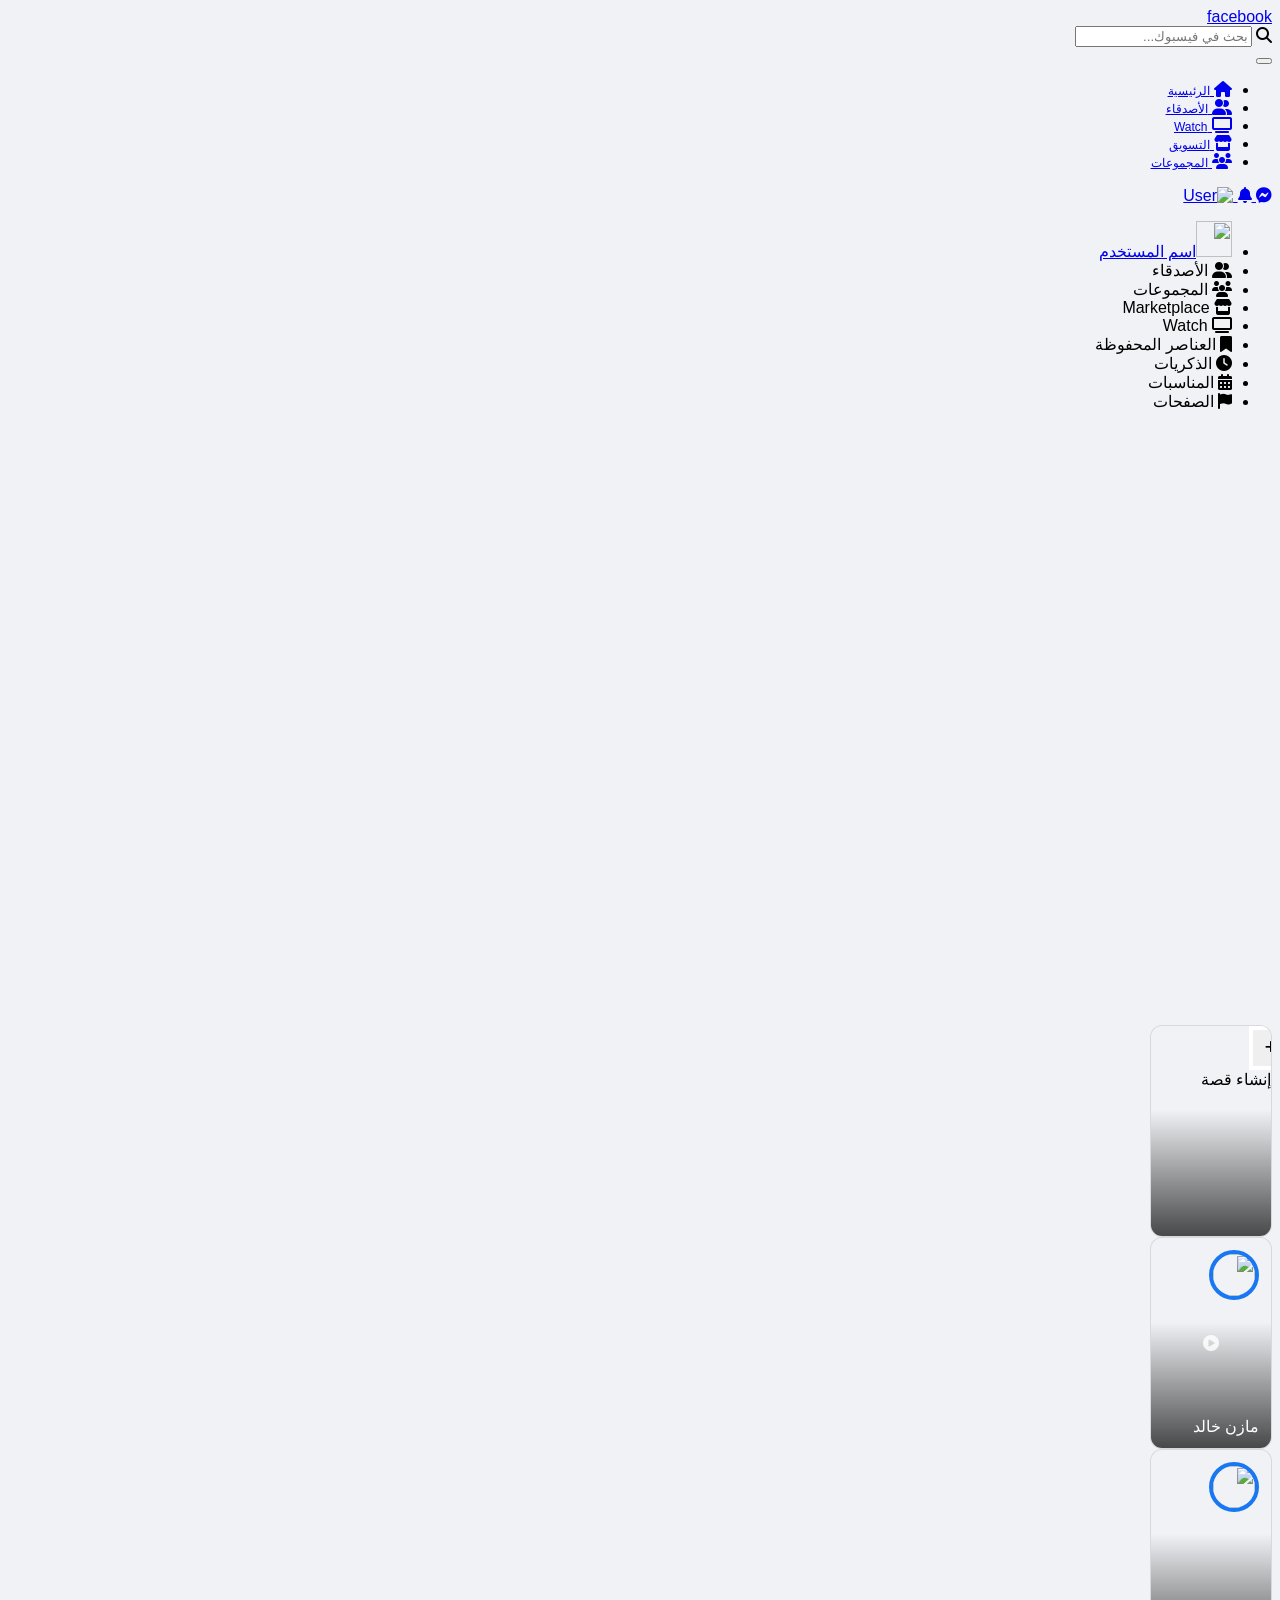
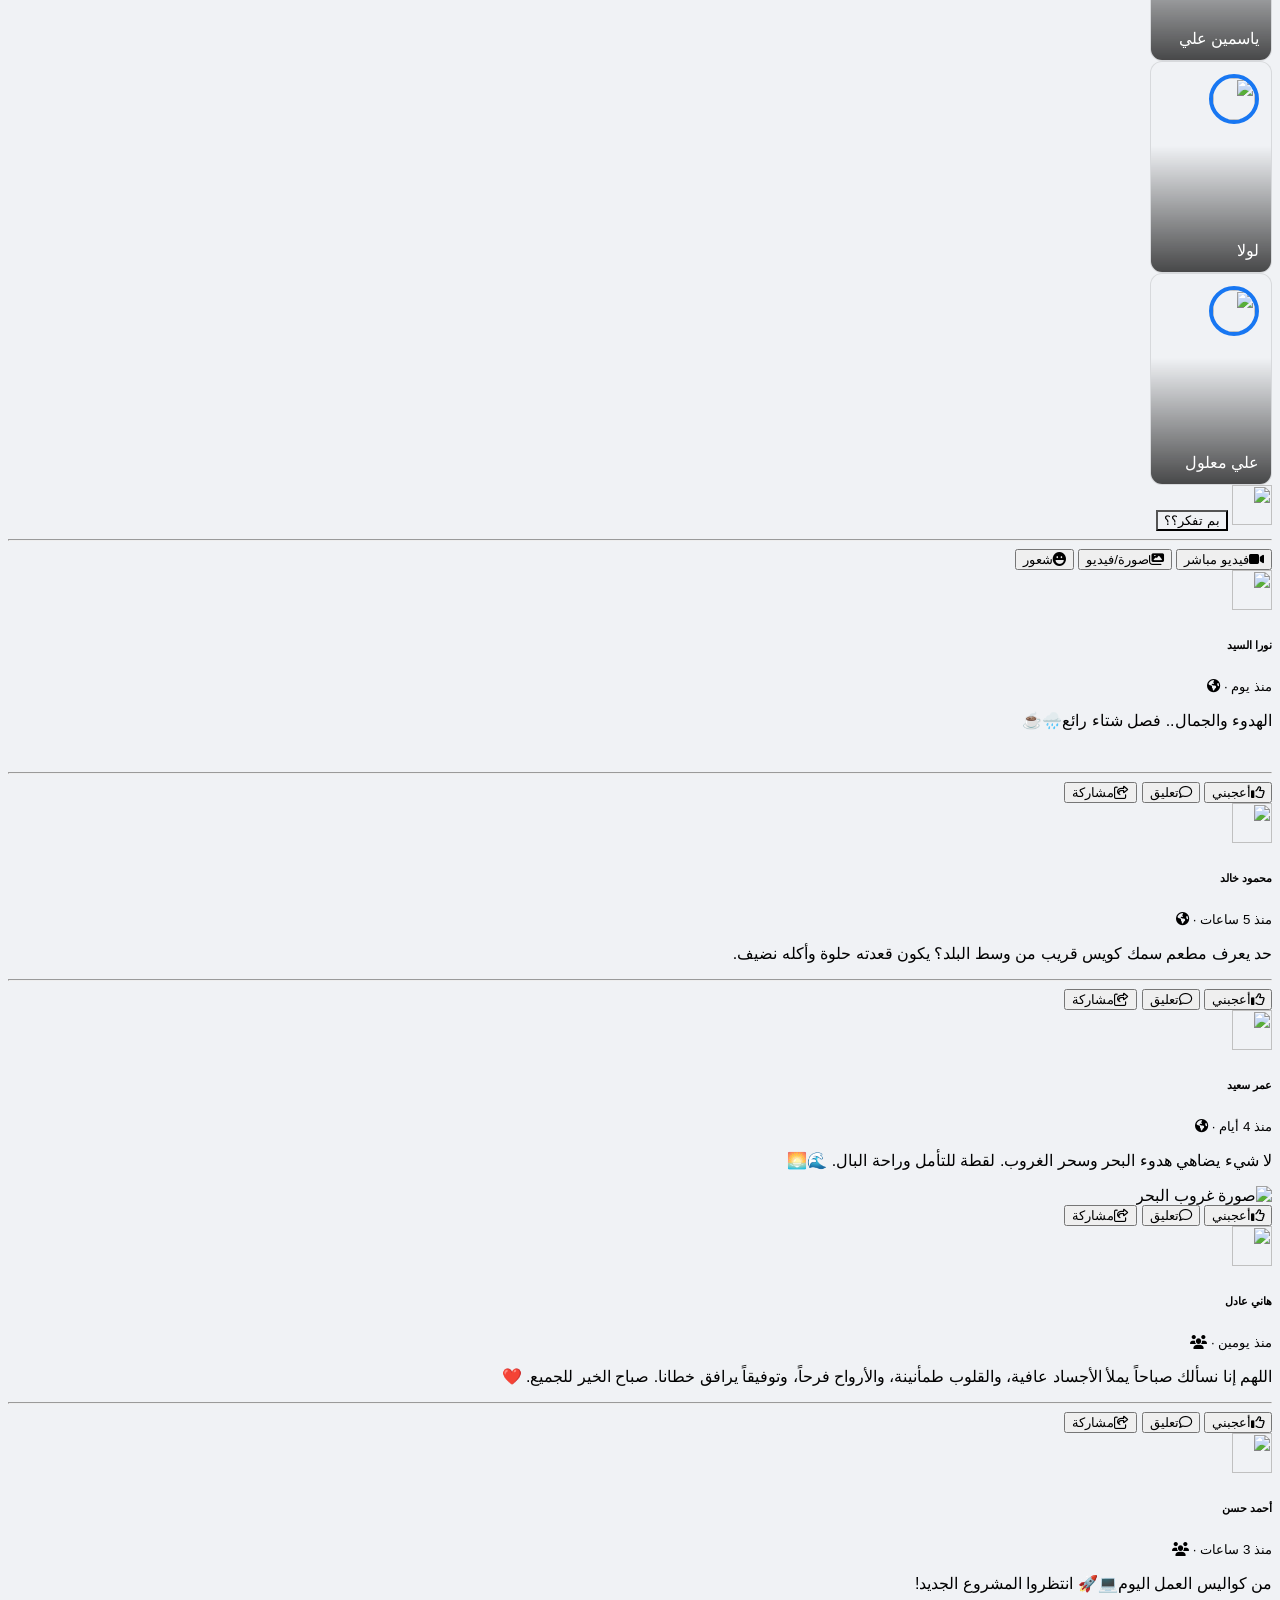
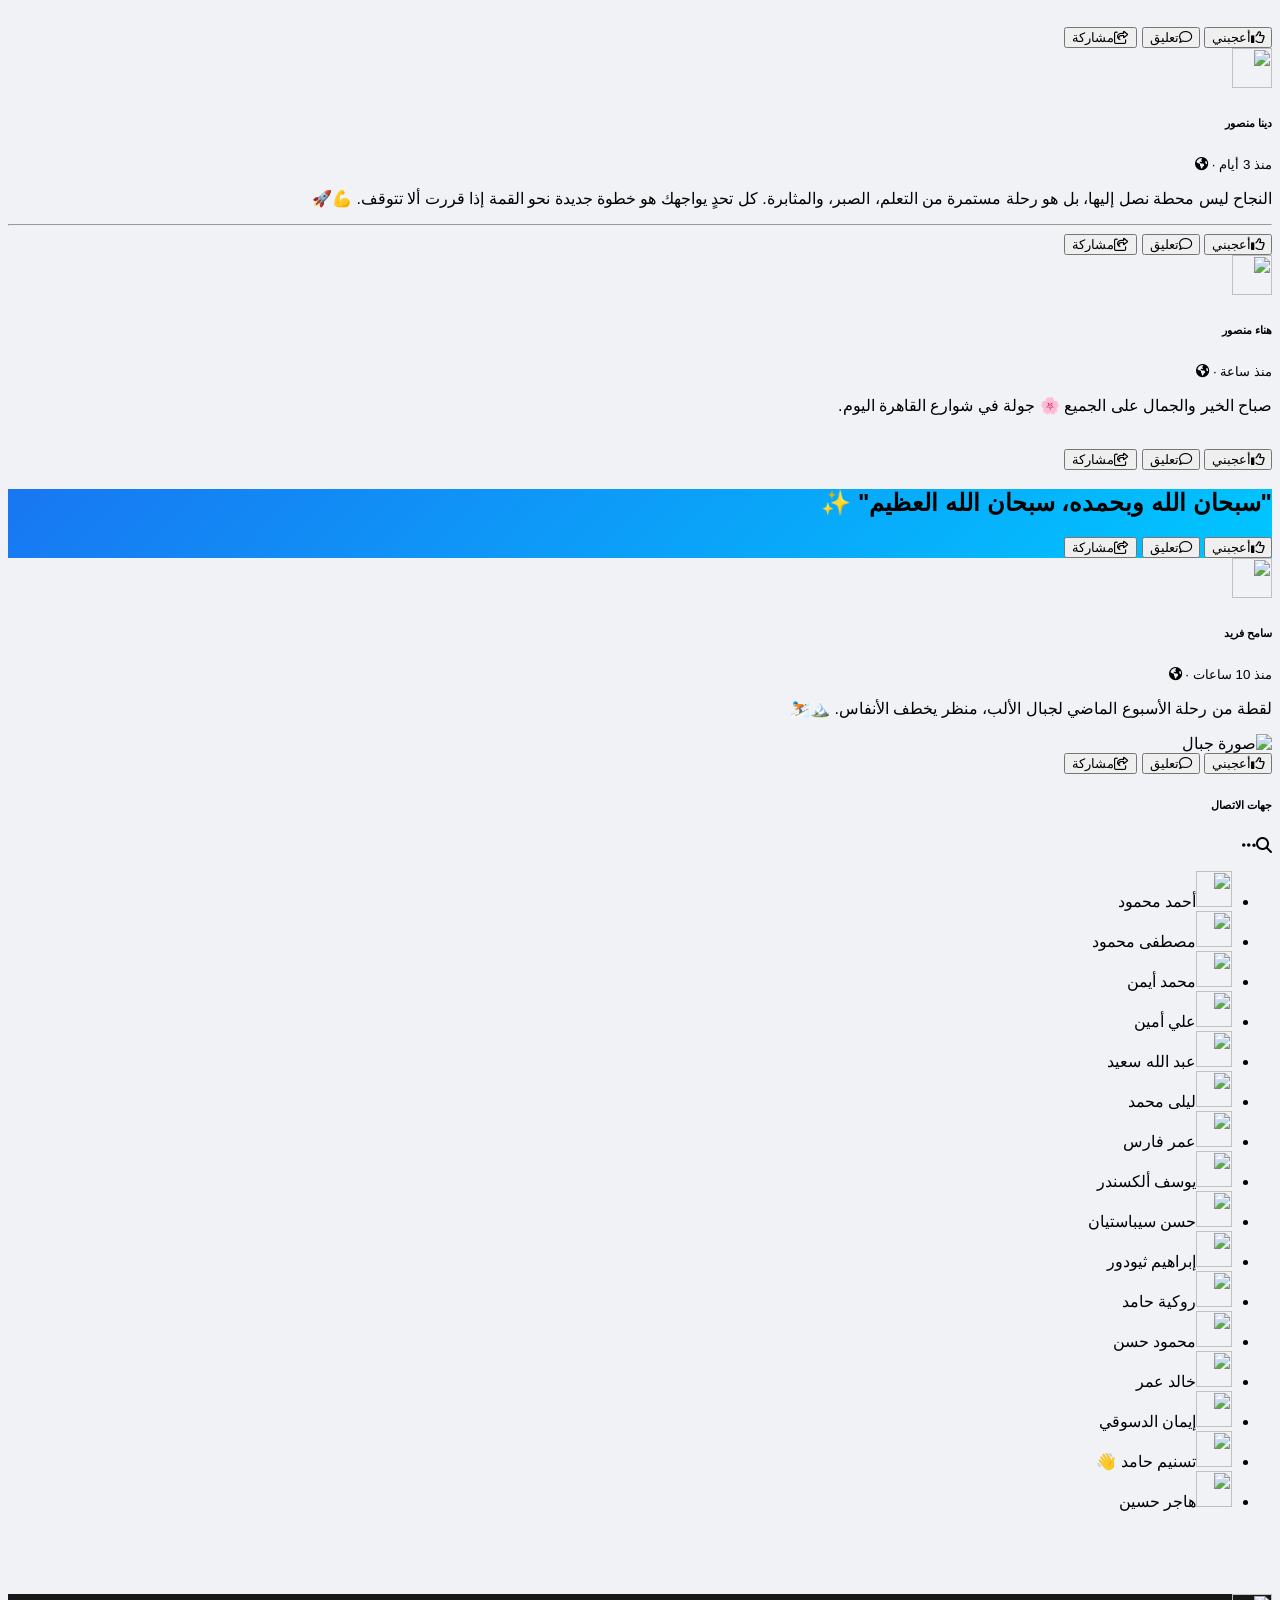
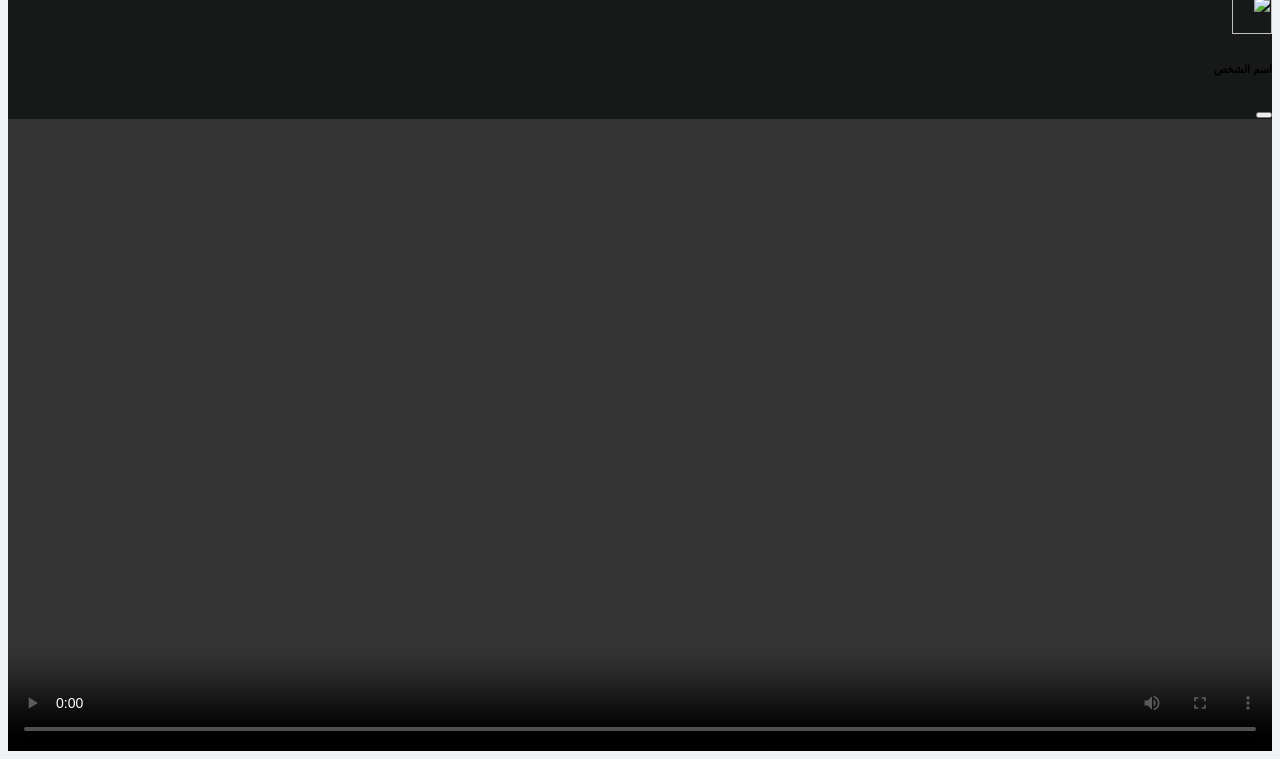
==== commit afc8fcc3: "this is stap" ====
--- a/index.html
+++ b/index.html
@@ -3,10 +3,8 @@
 <head>
     <meta charset="UTF-8">
     <meta name="viewport" content="width=device-width, initial-scale=1.0">
-    <title>فيسبوك - الرئيسية (النسخة النهائية المصححة 100%)</title>
-    <!-- Bootstrap 5 CSS RTL -->
+    <title>فيسبوك</title>
     <link rel="stylesheet" href="https://cdn.jsdelivr.net/npm/bootstrap@5.3.2/dist/css/bootstrap.rtl.min.css">
-    <!-- Font Awesome -->
     <link rel="stylesheet" href="https://cdnjs.cloudflare.com/ajax/libs/font-awesome/6.5.1/css/all.min.css">
     <style>
         body { background-color: #f0f2f5; font-family: Segoe UI, Helvetica, Arial, sans-serif; overflow-x: hidden; }
@@ -41,33 +39,92 @@
 </head>
 <body>
 
-    <!-- 1. Navigation Bar (لم يتغير) -->
-    <nav class="navbar navbar-expand-lg fb-navbar sticky-top p-0 border-bottom">
-        <div class="container-fluid px-3 h-100">
-            <div class="d-flex align-items-center" style="width: 280px;">
-                <a class="navbar-brand text-primary fw-bold fs-1" href="index.html" style="letter-spacing: -2px;">facebook</a>
-                <div class="position-relative ms-2 d-none d-md-block">
-                    <i class="fas fa-search position-absolute text-muted" style="right: 12px; top: 50%; transform: translateY(-50%); z-index: 5;"></i>
-                    <input type="text" class="form-control search-input" placeholder="بحث" style="padding-right: 35px; width: 200px; height: 36px;">
-                </div>
-            </div>
-            <div class="collapse navbar-collapse justify-content-center h-100">
-                <ul class="navbar-nav gap-1 h-100 d-flex flex-row">
-                    <li class="nav-item h-100"><a class="nav-link nav-link-main active" href="./index.html"><i class="fas fa-home"></i><span class="nav-link-text">الرئيسية</span></a></li>
-                    <li class="nav-item h-100"><a class="nav-link nav-link-main" href="./فروع الكود/الاصدقاء.html"><i class="fas fa-user-friends"></i><span class="nav-link-text">الأصدقاء</span></a></li>
-                    <li class="nav-item h-100"><a class="nav-link nav-link-main" href="./فروع الكود/watch.html"><i class="fas fa-tv"></i><span class="nav-link-text">Watch</span></a></li>
-                    <li class="nav-item h-100"><a class="nav-link nav-link-main" href="./فروع الكود/التسوق.html"><i class="fas fa-store"></i><span class="nav-link-text">التسوق</span></a></li>
-                    <li class="nav-item h-100"><a class="nav-link nav-link-main" href="./فروع الكود/المزيد.html"><i class="fas fa-users"></i><span class="nav-link-text">المجموعات</span></a></li>
-                </ul>
-            </div>
-            <div class="d-flex align-items-center justify-content-end gap-2" style="width: 280px;">
-                <button class="btn btn-light rounded-circle bg-gray-200"><i class="fab fa-facebook-messenger"></i></button>
-                <button class="btn btn-light rounded-circle bg-gray-200 position-relative"><i class="fas fa-bell"></i><span class="position-absolute top-0 start-100 translate-middle badge rounded-pill bg-danger" style="fs-size: 0.6rem;">9+</span></button>
-                <a href="#" class="ms-1"><img src="https://randomuser.me/api/portraits/men/1.jpg" alt="" class="rounded-circle border" width="40" height="40"></a>
+<!-- Facebook Modern Navbar -->
+<nav class="navbar navbar-expand-lg navbar-light bg-white sticky-top shadow-sm px-3">
+    <div class="container-fluid">
+        
+        <!-- 1. اللوجو ومربع البحث (يمين في RTL) -->
+        <div class="d-flex align-items-center">
+            <a class="navbar-brand fw-bold text-primary fs-3 me-2" href="#">facebook</a>
+            <div class="input-group bg-light rounded-pill px-2 py-1 align-items-center d-none d-sm-flex" style="max-width: 230px;">
+                <i class="fas fa-search text-muted ms-2"></i>
+                <input type="text" class="form-control border-0 bg-transparent shadow-none small" placeholder="بحث في فيسبوك...">
             </div>
         </div>
-    </nav>
-
+
+        <!-- 2. زرار الـ Toggle للموبايل -->
+        <button class="navbar-toggler border-0 shadow-none p-2" type="button" data-bs-toggle="collapse" data-bs-target="#facebookNavbar" aria-controls="facebookNavbar" aria-expanded="false" aria-label="Toggle navigation">
+            <span class="navbar-toggler-icon"></span>
+        </button>
+
+        <!-- 3. الجزء القابل للطي (Collapse Container) -->
+        <div class="collapse navbar-collapse mt-3 mt-lg-0" id="facebookNavbar">
+            
+            <!-- القائمة الأوسط: الأيقونات وتحتها الأسماء (مقسمة 2 Column في الموبايل) -->
+            <ul class="navbar-nav mx-auto mb-3 mb-lg-0 row flex-row flex-wrap justify-content-center text-center w-100" style="max-width: 650px;">
+                
+                <!-- الرئيسية -->
+                <li class="nav-item col-6 col-lg px-1 mb-2 mb-lg-0">
+                    <a class="nav-link btn btn-light d-flex flex-column align-items-center py-2 rounded-3 text-primary active" href="./index.html">
+                        <i class="fas fa-home fs-4"></i>
+                        <span class="fw-bold mt-1" style="font-size: 0.75rem;">الرئيسية</span>
+                    </a>
+                </li>
+
+                <!-- الأصدقاء -->
+                <li class="nav-item col-6 col-lg px-1 mb-2 mb-lg-0">
+                    <a class="nav-link btn btn-light d-flex flex-column align-items-center py-2 rounded-3 text-secondary" href="./فروع الكود/الاصدقاء.html">
+                        <i class="fas fa-user-friends fs-4"></i>
+                        <span class="fw-bold mt-1" style="font-size: 0.75rem;">الأصدقاء</span>
+                    </a>
+                </li>
+
+                <!-- Watch -->
+                <li class="nav-item col-6 col-lg px-1 mb-2 mb-lg-0">
+                    <a class="nav-link btn btn-light d-flex flex-column align-items-center py-2 rounded-3 text-secondary" href="./فروع الكود/watch.html">
+                        <i class="fas fa-tv fs-4"></i>
+                        <span class="fw-bold mt-1" style="font-size: 0.75rem;">Watch</span>
+                    </a>
+                </li>
+
+                <!-- التسويق -->
+                <li class="nav-item col-6 col-lg px-1 mb-2 mb-lg-0">
+                    <a class="nav-link btn btn-light d-flex flex-column align-items-center py-2 rounded-3 text-secondary" href="./فروع الكود/التسوق.html">
+                        <i class="fas fa-store fs-4"></i>
+                        <span class="fw-bold mt-1" style="font-size: 0.75rem;">التسويق</span>
+                    </a>
+                </li>
+
+                <!-- المجموعات -->
+                <li class="nav-item col-6 col-lg px-1 mb-2 mb-lg-0">
+                    <a class="nav-link btn btn-light d-flex flex-column align-items-center py-2 rounded-3 text-secondary" href="./فروع الكود/المزيد.html">
+                        <i class="fas fa-users fs-4"></i>
+                        <span class="fw-bold mt-1" style="font-size: 0.75rem;">المجموعات</span>
+                    </a>
+                </li>
+
+            </ul>
+
+            <!-- 4. الأدوات الشخصية (يسار في RTL) -->
+            <div class="d-flex align-items-center justify-content-center justify-content-lg-end gap-2 pt-2 pt-lg-0 border-top border-lg-0">
+               
+                <!-- الماسنجر -->
+                <a href="#" class="btn btn-light rounded-circle d-flex align-items-center justify-content-center text-dark p-0" style="width: 40px; height: 40px;" title="الماسنجر">
+                    <i class="fab fa-facebook-messenger fs-5"></i>
+                </a>
+                <!-- الإشعارات -->
+                <a href="#" class="btn btn-light rounded-circle d-flex align-items-center justify-content-center text-dark p-0" style="width: 40px; height: 40px;" title="الإشعارات">
+                    <i class="fas fa-bell fs-5"></i>
+                </a>
+                <!-- الملف الشخصي -->
+                <a href="#" class="ms-1 d-flex align-items-center text-decoration-none" title="الملف الشخصي">
+                    <img src="https://randomuser.me/api/portraits/men/32.jpg" alt="User" class="rounded-circle border" width="40" height="40">
+                </a>
+            </div>
+
+        </div>
+    </div>
+</nav>
     <!-- 2. Main Content -->
     <div class="container-fluid feed-area">
         <div class="row">
@@ -414,5 +471,8 @@
             shuffledPosts.forEach(post => feedContainer.appendChild(post));
         });
     </script>
+    <!-- Bootstrap 5 JS Bundle (يجب أن يكون قبل إغلاق </body>) -->
+    <script src="https://cdn.jsdelivr.net/npm/bootstrap@5.3.2/dist/js/bootstrap.bundle.min.js"></script>
+</body>
 </body>
 </html>
